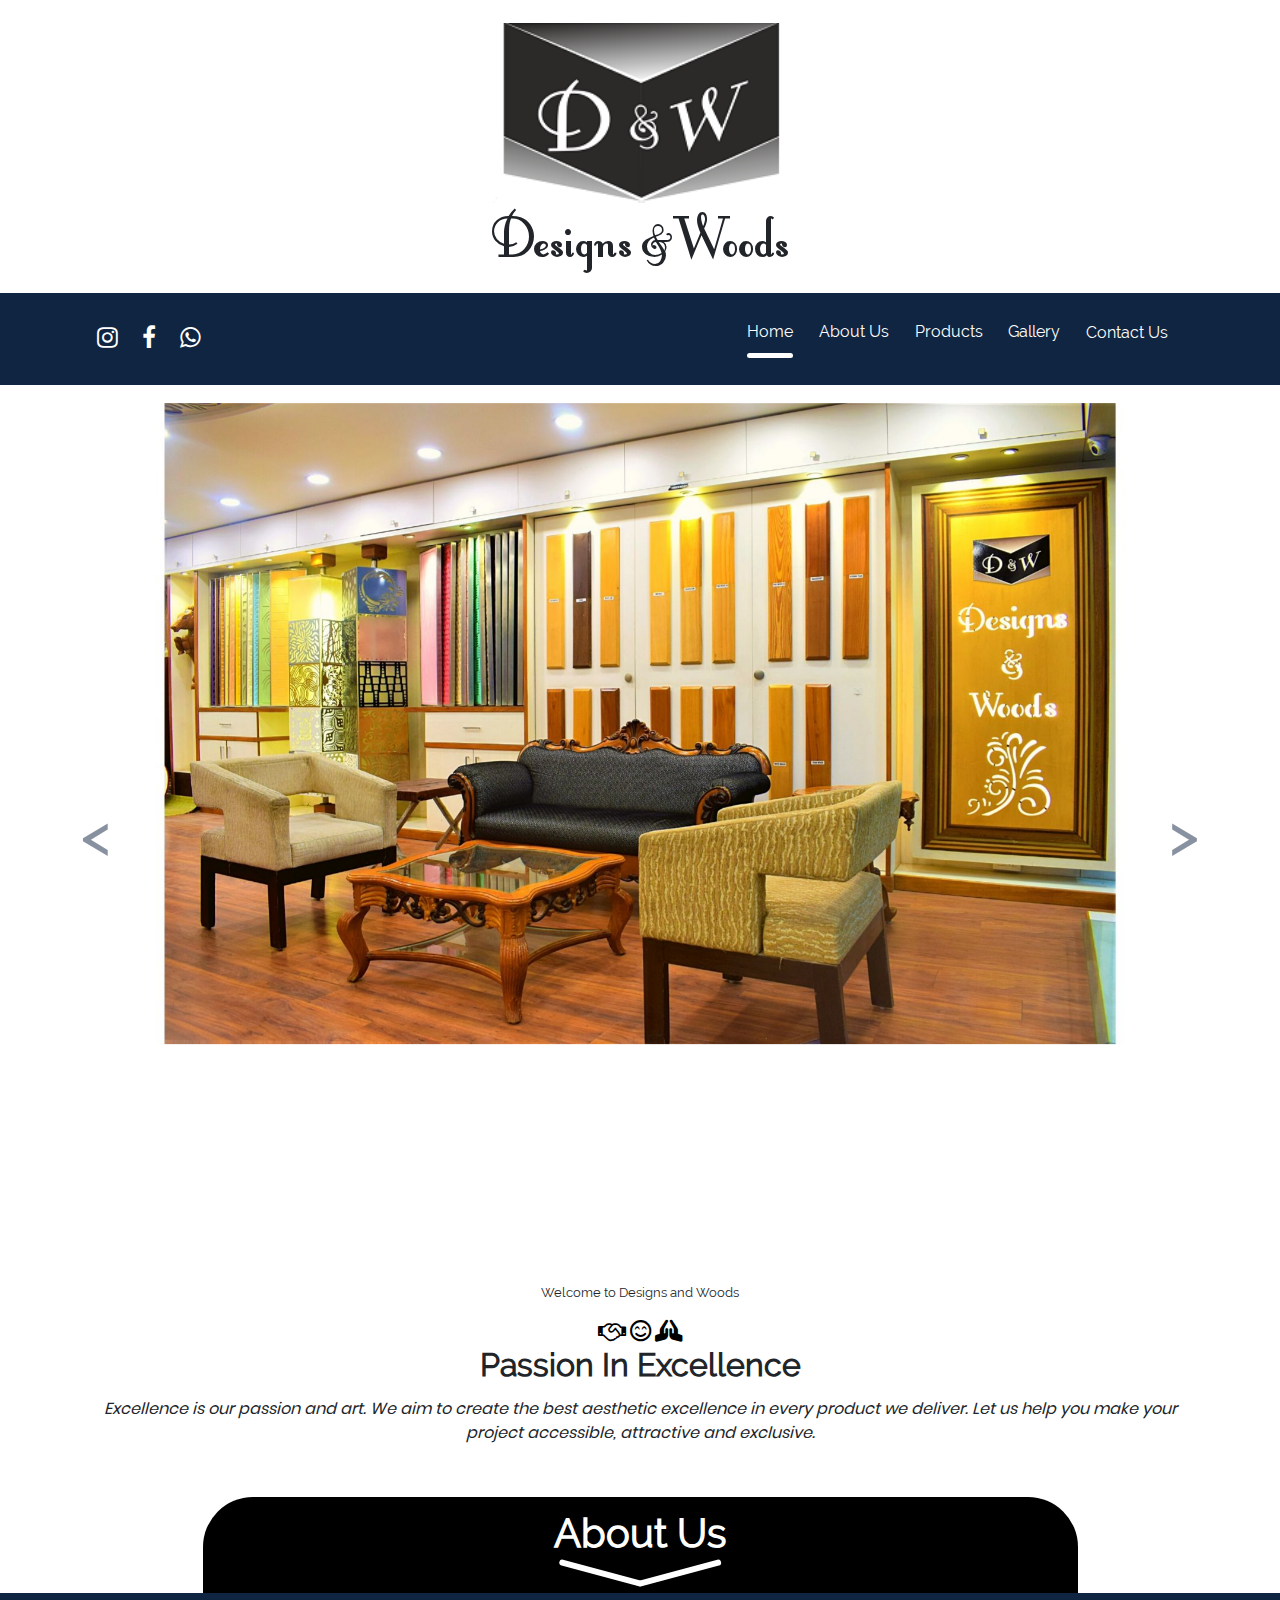
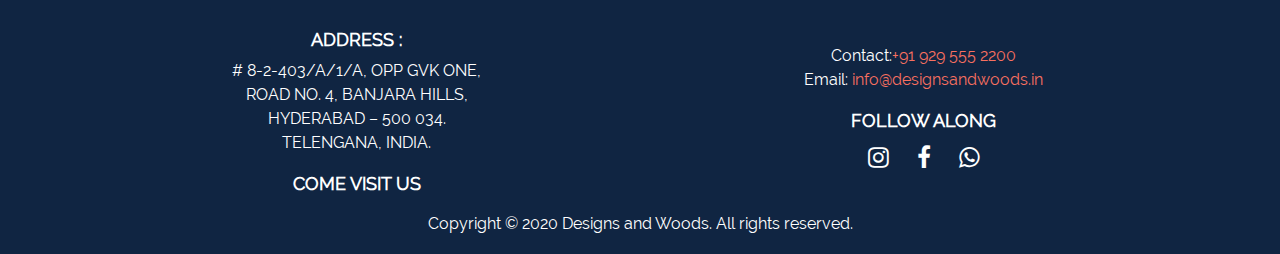
==== index.html @ aceb0d27 "done" ====
<!DOCTYPE html>
<html lang="en" style="scroll-behavior: smooth;">

<head>
    <!--     google-site-verification: googlecb2cc3a9581f5529.html -->
    <meta name="google-site-verification" content="BHA5xSZUp0f3yGE6VdgE2BOiYwLYofBC4rI1kezcbhM" />
    <meta charset="UTF-8">
    <meta name="description" content="Designs and woods, independent designs and furniture store, which produce and retail premium quality, contemporary furniture.">
    <meta name="keywords" content="furniture plywood in hyderabad telangana, furniture with plywood in hyderabad telangana, furniture plywood design in hyderabad telangana, furniture plywood prices in hyderabad telangana,
            furniture plywood types, plywood furniture cupboard in hyderabad telangana, designs and woods hyderabad telangana, designs and woods furniture store,
            plywood furniture images, designs and woods plywood">
    <meta name="viewport" content="width=device-width, initial-scale=1.0">
    <meta http-equiv="X-UA-Compatible" content="ie=edge">
    <!-- Global site tag (gtag.js) - Google Analytics -->
    <script async src="https://www.googletagmanager.com/gtag/js?id=UA-169795450-1"></script>
    <script>
        window.dataLayer = window.dataLayer || [];

        function gtag() {
            dataLayer.push(arguments);
        }
        gtag('js', new Date());

        gtag('config', 'UA-169795450-1');
    </script>

    <link rel="stylesheet" href="resources/bootstrap/all.min.css">
    <link rel="stylesheet" href="resources/bootstrap/font-awesome.min.css">
    <link rel="stylesheet" href="resources/bootstrap/bootstrap-social.min.css.map">
    <link rel="stylesheet" href="resources/bootstrap/bootstrap.min.css">
    <link rel="stylesheet" href="resources/css/main.css">
    <!-- <link rel="stylesheet" href="resources/bootstrap/all.css" integrity="sha384-lZN37f5QGtY3VHgisS14W3ExzMWZxybE1SJSEsQp9S+oqd12jhcu+A56Ebc1zFSJ" crossorigin="anonymous"> -->
    <title>Designs and Woods</title>
</head>

<body class="body">

    <section>
        <div>
            <a href="index.html">
                <img src="resources/images/DWFINALLOGO.png">
            </a>
            <h1>Designs <span style="font-size: 6vh; margin:0 -15px 0 -5px;">&</span> Woods</h1>
        </div>
    </section>

    <header class="container-fluid" id="header">
        <div class="container">
            <button class="navbar-toggler navdisplay" style="margin-right: auto;" type="button" data-toggle="collapse" data-target="#collapsibleNavbar" data-interval="false">
                <div></div>
            </button>
            <div class="social-media">
                <a target="_blank" href="https://www.instagram.com/designsandwoods/" class="btn btn-social-icon btn-instagram">
                    <span class="fa fa-instagram"></span>
                </a>
                <a target="_blank" href="https://m.facebook.com/profile.php?id=103945828010724&ref=content_filter" class="btn btn-social-icon btn-facebook">
                    <span class="fa fa-facebook"></span>
                </a>
                <a target="_blank" href="https://wa.me/919295552200" class="btn btn-social-icon btn-whatsapp">
                    <span class="fa fa-whatsapp"></span>
                </a>
            </div>

            <!-- <a class="navbar-brand" href="index.html"> <img src="resources/images/DWFINALLOGO.png"> </a> -->
            <!-- <span class="navbar-toggler-icon"></span> -->
            <nav class="navbar navbar-expand-md setwidth">
                <div class="collapse navbar-collapse" id="collapsibleNavbar">
                    <ul class="navbar-nav">
                        <li><a href="index.html" onclick="navhide()"><button
                                                    class="butt nav-a">Home</button></a></li>
                        <li><a href="index.html#about" onclick="navhide()"><button class="butt aboutus">About
                                                    Us</button></a></li>
                        <li><a href="products.html" onclick="navhide()"><button
                                                    class="butt">Products</button></a></li>
                        <li><a href="gallery.html" onclick="navhide()"><button class="butt">Gallery</button></a></li>
                        <li><a href="contact.html" onclick="navhide()"><button class="butt">Contact Us</button></a></li>
                        <!-- <li>
                            <a target="_blank" class="btn btn-social-icon btn-instagram">
                                <span class="fa fa-instagram"></span>
                            </a>
                            <a target="_blank" class="btn btn-social-icon btn-facebook">
                                <span class="fa fa-facebook"></span>
                            </a>
                            <a target="_blank" class="btn btn-social-icon btn-whatsapp">
                                <span class="fa fa-whatsapp"></span>
                            </a>
                        </li> -->
                    </ul>
                </div>
            </nav>
        </div>
    </header>

    <div id="myCarousel" class="carousel slide home" data-ride="carousel">
        <!-- Indicators -->
        <ul class="carousel-indicators">
            <li data-target="#myCarousel" data-slide-to="0" class="active"></li>
            <li data-target="#myCarousel" data-slide-to="1"></li>
            <li data-target="#myCarousel" data-slide-to="2"></li>
            <li data-target="#myCarousel" data-slide-to="3"></li>
            <li data-target="#myCarousel" data-slide-to="4"></li>
            <li data-target="#myCarousel" data-slide-to="5"></li>
            <li data-target="#myCarousel" data-slide-to="6"></li>
            <li data-target="#myCarousel" data-slide-to="7"></li>
            <li data-target="#myCarousel" data-slide-to="8"></li>
            <li data-target="#myCarousel" data-slide-to="9"></li>
            <li data-target="#myCarousel" data-slide-to="10"></li>
            <li data-target="#myCarousel" data-slide-to="11"></li>
        </ul>

        <!-- Wrapper for slides -->
        <div class="carousel-inner">
            <div class="container-fluid carousel-item carouselanimation active">
                <div class="container">
                    <!-- <div class="vertalign">
                        <div class="logoandtagline" style="color: white;">
                            <h1>
                                Designs & Woods
                            </h1>
                            <h3>
                                Making your home "The Home".
                            </h3>
                        </div>
                    </div> -->
                </div>
            </div>

            <div class="container-fluid carousel-item first carouselanimation">
                <div class="container">
                    <!-- <img src="./resources/images/slideshow/1.png"> -->
                    <div class="col-sm-3">
                        <div>
                            <h1>NATURAL WOOD TABLE TOPS</h1>
                            <p>A ROUGHCUT LOG BEAUTIFULLY CONVERTED INTO AN EIGHT-SEATER DINING TABLE WITH PERFECT AESTHETICS FOR HOME AND OFFICE SPACES.</p>
                        </div>
                    </div>
                </div>
            </div>

            <div class="container-fluid carousel-item carouselanimation">
                <div class="container">
                    <div class="col-sm-3">
                        <div>
                            <h1 style="color: black;">TRADITIONAL AND MORDEN POOJA MANDIR
                            </h1>
                            <p style="color: white;">WE DELIVER THE LATEST MANDIR DESIGNS THAT ARE BOTH AESTHETIC AND VAASTU COMPLAINT.
                            </p>
                        </div>
                    </div>
                </div>
            </div>

            <div class="container-fluid carousel-item carouselanimation">
                <div class="container">
                    <div class="col-sm-3">
                        <div>
                            <h1 style="color: black;">ANTIQUE WOODEN CHAIR</h1>
                            <p style="color: black;">
                                THE CHAIR IS CARVED WITH PERFECTION IN RUSTIC TEAK FINISH. IT RESEMBLES BOTH LUXURY AND ROYALITY.
                            </p>
                        </div>
                    </div>
                </div>
            </div>

            <div class="container-fluid carousel-item carouselanimation">
                <div class="container">
                    <div class="col-sm-3">
                        <div>
                            <h1 style="color: white;">SLATTED TEAK CEILING
                            </h1>
                            <p style="color: grey;">WE’VE SEEN OUR FAIR SHARE OF SKYLIGHTS, BUT NONE COMPARE TO THE ONE.
                            </p>
                        </div>
                    </div>
                </div>
            </div>

            <div class="container-fluid carousel-item carouselanimation">
                <div class="container">
                    <div class="col-sm-3">
                        <div>
                            <h1 style="color: grey;">SOLID DESIGNER DOOR
                            </h1>
                            <p style="color: black;">EXTRAORDINARY CARVED WOODEN DOUBLE DOOR WITH WALNUT FINISH.
                            </p>
                        </div>
                    </div>
                </div>
            </div>

            <div class="container-fluid carousel-item carouselanimation">
                <div class="container">
                    <div class="col-sm-6">
                        <div>
                            <h1 style="color: white;">WOODEN FLOORING
                            </h1>
                            <p style="color: white;">THE ELEGANT, WATER REPELLENT TEAK FLOORING ARE STRIKINGLY BEAUTIFUL.
                            </p>
                        </div>
                    </div>
                </div>
            </div>

            <div class="container-fluid carousel-item carouselanimation">
                <div class="container">
                    <div class="col-sm-3">
                        <div>
                            <h1 style="color: lightgreen;">WOOD WALL PANEL
                            </h1>
                            <p style="color: black;">WOODEN BEADING SYMMETRICALLY ARRANGED TO PROVIDE AN EXQUISITE PANEL.
                            </p>
                        </div>
                    </div>
                </div>
            </div>

            <div class="container-fluid carousel-item carouselanimation">
                <div class="container">
                    <div class="col-sm-3">
                        <div>
                            <h1 style="color: white;">CLASSIC MORDEN FURNITURE
                            </h1>
                            <p style="color: black;">A SUBTLE BLEND OF MORDERN AND CLASSIC FURNITURE CRAFTED FOR GREAT COMFORT AND ELEGANCE.
                            </p>
                        </div>
                    </div>
                </div>
            </div>
            <div class="container-fluid carousel-item carouselanimation">
                <div class="container">
                    <div class="col-sm-3">
                        <div>
                            <h1 style="color: white;">SLICED SLEEPER WALL PANEL
                            </h1>
                            <p style="color: white;">SLABS OF SLEEPER WOOD CUT PRECISELY TO PROVIDE AN ELEGANT, GRACEFUL AND VINTAGE CHARM.
                            </p>
                        </div>
                    </div>
                </div>
            </div>
            <div class="container-fluid carousel-item carouselanimation">
                <div class="container">
                    <div class="col-sm-3">
                        <div>
                            <h1 style="color: white;">CORIAN COUNTER TOP
                            </h1>
                            <p style="color: white;">
                                ACRYLIC SOLID SURFACE PROVIDE THE BEST FINISHES. IT SURVIVES THE IMPACT NICKS AND CUTS OF DAILY WEAR AND TEAR.</p>
                        </div>
                    </div>
                </div>
            </div>

        </div>

        <a class="carousel-control-prev" href="#myCarousel" data-slide="prev">
            <span class="carousel-control-prev-icon"></span>
        </a>
        <a class="carousel-control-next" href="#myCarousel" data-slide="next">
            <span class="carousel-control-next-icon"></span>
        </a>


    </div>

    <div class="welcome-quote container-fluid">
        <div class="container">
            <div>
                <h4>Welcome to Designs and Woods</h4>
                <div style="margin-top: 1.5vw;">
                    <i class="fa fa-handshake-o"></i>
                    <i class="far fa-smile-beam"></i>
                    <i class="fas fa-praying-hands"></i>
                </div>
                <h2>Passion In Excellence</h2>
                <blockquote style="font-family: 'Poppins'; font-style: italic; margin: 1vw;">Excellence is our passion and art. We aim to create the best aesthetic excellence in every product we deliver. Let us help you make your project accessible, attractive and exclusive.</blockquote>
            </div>
        </div>
    </div>

    <div class="container-fluid aboutdiv" id="about">
        <a><button class="about">
        <h1>About Us<span></span></h1>
    </button></a>
        <div class="row">
            <div class="col-sm-6">
                <div class="col-sm-12 inspiration">
                    <h3>OUR INSPIRATION</h3>
                    <p style="text-align: left; margin-bottom: 0px; font-style: italic;">Your work is going to fill a large part of your life, and the only way to be truly satisfied is to do what you believe is great work. And the only way to do great work is to love what you do. If you haven’t found it yet, keep looking.
                        Don’t settle. As with all matters of heart, you’ll know when you find it. And, like any great relationship, it just gets better and better as the years roll on. So keep looking until you find it. Don’t settle.
                        <span>-<bold>Steve Jobs<bold><span>
                </p>
            </div>
            <div class="col-sm-12 inspiration">
                <h3>OUR SPECIALITY</h3>
                <p style="margin-bottom: 0px; font-style: italic;">We are specialized in delivering fine decorative timber which have a vast application in both residential and commercial spaces. We are also moving fast towards excellence in providing premium quality customized wood furniture and wood finishes in home décor. We stand strong on three basic pillars – commitment, quality and grandeur. 
                </p>
            </div>
            <div class="col-sm-12"></div>
        </div>
        <div class="col-sm-6">
            <h3>HELLO & WELCOME TO DESIGNS AND WOODS</h1>
            <p style="padding: 15px; text-align: justify;"> We at Designs and woods provide interior need solutions, founded in the year 2015 with past experience of around 3 decades, located in Hyderabad. We believe in consumer satisfaction and loyalty thus good customer relationships have been focused since the day we are working. Our team is committed to provide excellent sales and service experiences. Our success in not only due to the quality of our work but also our approach and the way we treat our clients. We are a proud and happy company providing customized furniture and decorative timber. Delivering the best product in the most effective manner to you is not just a virtue but also obligatory for our business.</p>
            <h6>Thanks for visiting.</h6>
        </div>
    </div>

    <div class="container-fluid aboutuscards ">
        <div class="row">
            <div class="col-sm-6">
                <div class="flip-card">
                    <div class="flip-card-inner">
                        <div class="flip-card-front">
                            <div>
                            <h1>COMMITMENT</h1>
                            <h6>...WHAT WE BELIEVE IN</h6>
                            <button style="background-color: white; color: black; border-radius:0px;">Know more...</button>
                            </div>
                        </div>
                        <div class="flip-card-back" style="background-color: white; color: black;">
                            <div class="col-sm-12">
                                <p>                  
                                    We at Designs and Woods believe that customer loyalty is the trial to great success. We are committed since the day one at providing customized products with the best sale and service experiences. In the past years we comprehend that profit in business comes from repeated customers; customers that boasts about our product and service, and that bring friends with them.
                                    <br><strong style="text-align: center;">Say good bye tension and hello perfection…</strong>
                                </p>
                            </div>
                        </div>
                    </div>
                </div>
            </div>
            <div class="col-sm-6">
                <div class="flip-card">
                    <div class="flip-card-inner">
                        <div class="flip-card-front" style="background-color: white;">
                            <div style="color: black;">
                                <h1>WE DO IT</h1>
                                <h6>...For You</h6>
                            <button style="background-color: black; color: white; border-radius:0px;">Know more...</button>
                            </div>
                        </div>
                        <div class="flip-card-back" style="background-color: black; color: white;">
                            <div class="col-sm-12">
                                <p>
                                    The above three words are our values. The three words revolve in every mind associated with us. The word “WE” illustrates unity and integrity in us. WE aspire in mutual benefit to everyone who is a part of the family. “DO” undertakes the attitude of always getting things done. DO makes us trust that change and innovation are the only constant things. It ensures that tasks are done with expertise and perfection. “IT” believes in uniting all your values together to merge into one meaning that “WE DO IT” and we promise to deliver “IT” with perfection.
                                </p>
                            </div>
                        </div>
                    </div>
                </div>
            </div>
        </div>
            <div class="row"> 


                <div class="col-sm-6">
                    <div class="flip-card">
                        <div class="flip-card-inner">
                            <div class="flip-card-front" style="background-color: white;">
                            <div style="color: black;">
                                <h1>MISSION</h1>
                                <h6>...To Set Standards</h6>
                                <button style="background-color: black; color: white; border-radius:0px;">Know more...</button>
                                </div>
                            </div>
                            <div class="flip-card-back" style="background-color: black; color: white;">
                                <div class="col-sm-12">
                                    <p>
                                        At Designs and Woods, we commit to provide better standards and give higher value for money through reliability, flexibility, integrity, producibility and speed. We aim to deliver high quality products and services with the primary concentration on durability, finishing, and grade. We have great concern in improving and innovating skills and knowledge in wood works and customized furniture. 
                                    </p>
                                </div>
                            </div>
                        </div>
                    </div>
                </div>
            
                <div class="col-sm-6">
                    <div class="flip-card">
                        <div class="flip-card-inner">
                            <div class="flip-card-front">
                                <DIV>
                                <h1>VISION</h1>
                                <h6>...For a Better designed Future</h6>
                                <button style="background-color: white; color: black; border-radius:0px;">Know more...</button>
                                </div>
                            </div>
                            <div class="flip-card-back" style="background-color: white; color: black;">
                                <div class="col-sm-12">
                                    <p>We sight at providing the consumer with the perfection in making. We level
                                        up ever time by providing the product with best quality. Every significant
                                        business is built on friendship and trust. The purpose of our business is to
                                        create a customer who creates customers. We aim for innovation not only in
                                        our development but also in the way we approach all aspects of our
                                        business.
                                    </p>
                                </div>
                            </div>
                        </div>
                    </div>
                </div>
            </div>
        </div>
    </div>
</div>    



<footer class="container-fluid" style="padding: 0px; color:white;">
        <div class="container social-media-footer">
            <div class="row">
                <div class="col-sm-6 address"><h6>ADDRESS :</h6>
                # 8-2-403/A/1/A, OPP GVK ONE,<br>
                ROAD NO. 4, BANJARA HILLS,<br>
                HYDERABAD – 500 034.<br>
                TELENGANA, INDIA.<br>
                <h6>Come visit us<h6>
                </div>
                <div class="col-sm-6">
                Contact:<a href="tel:+91 9295552200">+91 929 555 2200</a><br>
                Email: <a href="mailto:info@designsandwoods.in">info@designsandwoods.in</a>
                <h6> Follow Along </h6>
                    <a target="_blank" href="https://www.instagram.com/designsandwoods/" class="btn btn-social-icon btn-instagram">
                    <span class="fa fa-instagram"></span>
                        </a>
                        <a target="_blank" href="https://m.facebook.com/profile.php?id=103945828010724&ref=content_filter" class="btn btn-social-icon btn-facebook">
                            <span class="fa fa-facebook"></span>
                        </a>
                        <a target="_blank" href="https://wa.me/919295552200" class="btn btn-social-icon btn-whatsapp">
                            <span class="fa fa-whatsapp"></span>
                        </a>
                </div>
            </div>
            Copyright &copy; 2020 Designs and Woods. All rights reserved.
        </div>
        </footer>
        <script src="resources/bootstrap/0b3f4f57f8.js"></script>
        <script src="resources/bootstrap/fontawesome.js"></script>
        <script src="resources/bootstrap/jquery.min.js"></script>
        <script src="resources/bootstrap/popper.min.js"></script>
        <script src="resources/bootstrap/bootstrap.min.js"></script>
        <script src="resources/javascripts/main.js"></script>
</body>

</html>
---- resources/css/main.css ----
@font-face {font-family: "Raleway";src: url('../fonts/Raleway-Regular.ttf'); font-display: swap;}@font-face {font-family: 'FontleroyBrown';src: url('../fonts/FontleroyBrownNF.ttf'); font-display: swap;}@font-face {font-family: "Poppins";src: url('../fonts/Poppins.ttf'); font-display: swap;}* {-webkit-touch-callout: none;/* iOS Safari */-webkit-user-select: none;/* Safari */-khtml-user-select: none;/* Konqueror HTML */-moz-user-select: none;/* Old versions of Firefox */-ms-user-select: none;/* Internet Explorer/Edge */user-select: none;outline: none;z-index: 1;}*:focus,*:hover {outline: none !important;}body {overflow-x: hidden;font-family: "Raleway";}/*top logo header*/section {height: 30vh;text-align: center;}section div {height: 25vh;margin: 2.5vh;}section div a {color: #000;text-decoration: none;}section div a:hover {color: #000;text-decoration: none;}section div a img {height: 20vh;}section div h1 {font-family: "FontleroyBrown";font-weight: 500;font-size: 8vh;margin-top: -5px;letter-spacing: 0px;}/*end logo header*//*nav css*/.navdisplay {top: 2%;display: none;z-index: 1;width: 50px;height: 50px;padding: 10px;background-color: #fff;border-radius: 60px;transition: 1s;-webkit-transition: 1s;-moz-transition: 1s;padding-top: 0px;padding-bottom: 0px;outline: none;}.navdisplay:after,.navdisplay:before,.navdisplay div {border-radius: 3px;content: '';display: block;height: 5.5px;margin: 4px 0;transition: all .2s ease-in-out;-webkit-transition: all .2s ease-in-out;-moz-transition: all .2s ease-in-out;background-color: rgba(0, 0, 0, 1);}.navhide {z-index: 1;background-color: #fff;border-radius: 60px;-webkit-transition: 1s;-moz-transition: 1s;transition: 1s;padding-top: 0px;padding-bottom: 0px;}.navhide:after,.navhide:before,.navhide div {border-radius: 3px;content: '';display: block;height: 5px;margin: 4px 0;transition: all .2s ease-in-out;-webkit-transition: all .2s ease-in-out;-moz-transition: all .2s ease-in-out;background-color: rgba(0, 0, 0, 1);}.navhide:before {transform: translateY(9px) rotate(135deg);}.navhide:after {transform: translateY(-10px) rotate(-135deg);}.navhide div {transform: scale(0);}.setwidth {width: fit-content;width: -moz-fit-content;width: -webkit-fit-content;}header div.container {display: flex;flex-wrap: wrap;}.navbar-brand img {height: 3.6vw;width: 4.4vw;}header {position: sticky;top: 0px;background-color: #102542;z-index: 5;color: #fff;}nav ul li a {margin: 1vw;}button.butt {color: #fff;margin: 2vh 0vh;}nav ul li a button {border: none;padding: 2%;background-color: transparent;font-weight: 500;margin: 2vh 2vh;margin-bottom: 0px;}nav ul li a button:hover {transform: scale(1.2);}.btn {margin: auto 0vh;}.navbar-brand {display: none;}.social-media {display: flex;margin-right: auto;}.btn-instagram {background-color: transparent;border: none;}.btn-instagram:hover,.btn-instagram:active {background-color: transparent;border: none;}.btn-facebook {background-color: transparent;border: none;}.btn-facebook:hover,.btn-facebook:active {background-color: transparent;border: none;}.btn-whatsapp {background-color: transparent;border: none;}.btn-whatsapp:hover,.btn-whatsapp:active {background-color: transparent;border: none;}nav ul li:nth-child(6) {display: none;}.nav-a:after {border-radius: 3px;content: '';display: block;height: 5px;width: 100%;background-color: white;margin-top: 1vh;transition: 1s;-moz-transition: 1s;-webkit-transition: 1s;}.navbar.navbar-expand-md.setwidth {margin-bottom: 0px;}@media screen and (max-width:766px) {.navbar-brand {line-height: 0px;height: fit-content;height: -moz-fit-content;height: -webkit-fit-content;margin: 1.5%;margin-right: auto;display: block;}.navbar-brand img {height: 45px;width: 55px;}.navdisplay {display: block;margin: auto 0px;}.setwidth {width: 100%;}section {/* display: none; */height: 25vh;}section div a img {height: 15vh;}.navbar.navbar-expand-md.setwidth {padding: 0px;width: 100vw;margin: 0px -30px;}nav ul li:nth-child(6) {display: block;margin: 3%;}nav ul li {text-align: center;}nav ul li a button:hover {transform: none;}#header {padding: 10px;}.social-media {margin-right: 0;}}/* end nav *//* body *//* carousel */.carousel-item {height: 100vh;/* background-image: url(../images/slideshow/background.png); */}.carousel-item .container {background-size: contain;background-repeat: no-repeat;height: 96vh;margin-top: 2vh;margin-bottom: 2vh;font-family: "Poppins";}.carousel-item:not(.first) .container .col-sm-3 div {margin-left: 30px;}.carousel-item:nth-child(1) .container {background-image: url(../images/slideshow/1.jpg);}.carousel-item:nth-child(2) .container {background-image: url(../images/slideshow/2.jpg);}.carousel-item:nth-child(3) .container {background-image: url(../images/slideshow/3.jpg);}.carousel-item:nth-child(4) .container {background-image: url(../images/slideshow/4.jpg);}.carousel-item:nth-child(5) .container {background-image: url(../images/slideshow/5.jpg);}.carousel-item:nth-child(6) .container {background-image: url(../images/slideshow/6.jpg);}.carousel-item:nth-child(7) .container {background-image: url(../images/slideshow/7.jpg);}.carousel-item:nth-child(8) .container {background-image: url(../images/slideshow/8.jpg);}.carousel-item:nth-child(9) .container {background-image: url(../images/slideshow/9.jpg);}.carousel-item:nth-child(10) .container {background-image: url(../images/slideshow/10.jpg);}.carousel-item:nth-child(11) .container {background-image: url(../images/slideshow/11.jpg);}.carousel-item h1 {font-size: xxx-large!important;font-weight: 900;margin: 5px 0px;color: #fff;font-family: "Poppins"!important;}.carousel-item p {font-weight: 900;font-size: x-large;color: lightgreen;}.carousel-item .col-sm-3 div,.carousel-item .col-sm-6 div {transform: translateX(1500px);-moz-transform: translateX(1500px);-webkit-transform: translateX(1500px);}.carousel-item .col-sm-3,.carousel-item .col-sm-6 {display: flex;height: 100%;padding: 0px;}.col-sm-6 div p {width: 90%;text-align: center;}.carousel-item .col-sm-3 div,.carousel-item .col-sm-6 div {height: fit-content;margin: auto;text-align: center;}.carousel-control-next span,.carousel-control-prev span {display: none;}.carousel-control-next:after {content: '>';font-size: 55px;font-weight: 900;color: #102542;}.carousel-control-prev:after {content: '<';font-size: 55px;font-weight: 900;color: #102542;}.vertalign {height: 100%;display: flex;}.logoandtagline {margin: auto 0px;}.home h1 {font-family: 'Raleway';font-size: 70px;font-weight: 900;}.home h3 {font-size: 20px;font-family: 'Poppins';}.flip-card-back .flip-card-back .col-sm-12 {width: 50%;padding: 0px;display: flex;}.flip-card-back .col-sm-12 {height: 100%;display: flex;}.flip-card-back .col-sm-12 p {height: fit-content;height: -webkit-fit-content;height: -moz-fit-content;width: 100%;margin-top: auto;margin-bottom: auto;padding: 15px;font-size: large;}.carouselanimation.active .container .col-sm-3 div,.carouselanimation.active .container .col-sm-6 div {visibility: visible;transform: translateX(0px);-webkit-transform: translateX(0px);-moz-transform: translateX(0px);transition: 1s;-webkit-transition: 1s;-moz-transition: 1s;}.collapse.show,.collapse.in {display: block;}/* @media screen and (max-width:1024px) {#myCarousel,.carousel-item,.carousel-inner {height: 70vh;width: 100%;}.carousel-item {height: 100%;width: 100%;}.carousel-item .container {height: 70vh;width: 100%;}.carousel-item div h1 {font-size: x-large !important;}.carousel-item div p {font-size: medium;}} */@media screen and (max-width:870px) {#myCarousel,.carousel-item,.carousel-inner {height: 100vh;width: 100%;}.carousel-item {height: 100%;width: 100%;}.carousel-item .container {height: 100vh;width: 100%;}.carousel-item div h1 {font-size: large !important;}.carousel-item div p {font-size: small;}}@media screen and (max-width:800px) {.carousel-item:not(.first) .container .col-sm-3 div {margin-left: 0px;}#myCarousel,.carousel-item,.carousel-inner {height: 70vh;}.carousel-item {height: 100%;}.carousel-item .container {height: 70vh;}}@media screen and (max-width:766px) {.carousel-item .col-sm-3 div,.carousel-item .col-sm-6 div {transform: translateX(1000px);-moz-transform: translateX(1000px);-webkit-transform: translateX(1000px);}.logoandtagline {margin: 5vh 0px;text-align: center;width: 100%;height: fit-content;height: -moz-fit-content;height: -webkit-fit-content;}.home h1 {font-size: 35px;}.home h3 {font-size: 15px;}#myCarousel {height: 70vh;}.carousel-item,.carousel-inner {height: 70vh;}.carousel-item {height: 70vh;/* background-image: url(../images/slideshow/backgroundmobile.png); */}.carousel-item .col-sm-3,.carousel-item .col-sm-6 {height: 29%;}.carousel-item div h1 {font-size: x-large!important;text-align: center;}.carousel-item div p {font-size: small;text-align: center;}.carousel-item .container {background-size: contain;background-repeat: no-repeat;height: 100%;margin-top: 2vh;margin-bottom: 0%;}.carousel-item:nth-child(1) .container {background-image: url(../images/slideshow/mobile/1.jpg);}.carousel-item:nth-child(2) .container {background-image: url(../images/slideshow/mobile/2.jpg);}.carousel-item:nth-child(3) .container {background-image: url(../images/slideshow/mobile/3.jpg);}.carousel-item:nth-child(4) .container {background-image: url(../images/slideshow/mobile/4.jpg);}.carousel-item:nth-child(5) .container {background-image: url(../images/slideshow/mobile/5.jpg);}.carousel-item:nth-child(6) .container {background-image: url(../images/slideshow/mobile/6.jpg);}.carousel-item:nth-child(7) .container {background-image: url(../images/slideshow/mobile/7.jpg);}.carousel-item:nth-child(8) .container {background-image: url(../images/slideshow/mobile/8.jpg);}.carousel-item:nth-child(9) .container {background-image: url(../images/slideshow/mobile/9.jpg);}.carousel-item:nth-child(10) .container {background-image: url(../images/slideshow/mobile/10.jpg);}.carousel-item:nth-child(11) .container {background-image: url(../images/slideshow/mobile/11.jpg);}.carousel-control-next:after,.carousel-control-prev:after {font-size: 30px;}#products .container,#products .container .col-sm-6 {padding: 0px;}}/* welcome quote */.welcome-quote {text-align: center;/* margin: 2vw; */height: fit-content;height: -webkit-fit-content;height: -moz-fit-content;/* padding: 5vh 0vh; */}.welcome-quote .container {padding-bottom: 2vw;height: 100%;display: flex;}.welcome-quote .container div {margin: auto 0vw;}.welcome-quote h4 {font-weight: 500;font-size: small;}.welcome-quote h2 {font-weight: 900;}.welcome-quote .container blockquote {font-family: "Poppins";}.hrline {width: 80%;text-align: center;border-bottom: 1px solid rgba(128, 128, 128);line-height: 0.1em;margin: 10px 10% 20px;}.hrline span {padding: 0 10px;font-size: small;}i:before {font-size: 22px;color: #000;}.aboutuscards .flip-card-back .col-sm-12 {display: none;}.aboutuscards-visible .flip-card-back .col-sm-12 {display: flex;}@media screen and (max-width:766px) {.welcome-quote {margin: 2vw 0vw;}}/* about and touch scroll effect*/#about {/* background-color: #f87060; */text-align: center;transition: 1s;}#about .row .col-sm-6 {padding: 0px;}#about button {margin: 1vw auto;margin-bottom: 0px;padding: 1vw;width: 70%;/* background-color: #f87060; */background-color: black;border: none;border-top-left-radius: 50px;border-top-right-radius: 50px;}#about button h1 {font-weight: 900;width: fit-content;width: -moz-fit-content;width: width-fit-content;margin: auto;color: #fff;}#about button h1 span:before,#about button h1 span:after {border-radius: 3px;content: '';display: block;height: 5.5px;margin: 4px 0;background-color: #fff;/* background-color: rgba(0, 0, 0, 1); */width: 50%;-moz-width: 40%;transition: 1s;-moz-transition: 1s;-webkit-transition: 1s;}#about button h1 span:before {transform: translateY(9px) translateX(4px) rotate(15deg);-webkit-transform: translateY(9px) translateX(4px) rotate(15deg);-moz-transform: translateY(9px) translateX(4px) rotate(15deg);}#about button h1 span:after {transform: translateY(-0.5px) translateX(96%) rotate(165deg);-webkit-transform: translateY(-0.5px) translateX(96%) rotate(165deg);-moz-transform: translateY(-0.5px) translateX(96%) rotate(165deg);}#about button.about-width h1 span {background-color: white;height: 50px;width: 50px;border-radius: 200px;}#about button.about-width h1 span:before,#about button.about-width h1 span:after {border-radius: 3px;content: '';display: block;height: 5.5px;margin: 4px 0;background-color: #fff;width: 20%;margin-left: 40%;margin-right: 40%;transition: 1s;-webkit-transition: 1s;-moz-transition: 1s;}#about button.about-width h1 span:before {transform: translateY(9px) translateX(0px) rotate(45deg);}#about button.about-width h1 span:after {transform: translateY(0px) translateX(0%) rotate(135deg);}#about .about-width {width: 102%;margin-left: -15px;margin-right: -15px;border-top-left-radius: 0px;border-top-right-radius: 0px;}.about {transition: 1s;-moz-transition: 1s;-webkit-transition: 1s;}.aboutuscards-visible {height: 100vh;margin-bottom: 8vh;}.aboutdiv .row {height: 0px;top: 0px;position: absolute;z-index: 0;transition: 1s;-moz-transition: 1s;-webkit-transition: 1s;margin-left: 0px;margin-right: 0px;}.aboutdiv .row .col-sm-6,.aboutdiv .row .col-sm-6 h3,.aboutdiv .row .col-sm-6 p,.aboutdiv .row .col-sm-6 h6 {visibility: hidden;height: 0px;}.aboutdiv-visible .row {height: fit-content;height: -webkit-fit-content;height: -moz-fit-content;position: relative;z-index: 1;transition: 1s;-webkit-transition: 1s;-moz-transition: 1s;}.aboutdiv-visible .row .col-sm-6,.aboutdiv-visible .row .col-sm-6 h3,.aboutdiv-visible .row .col-sm-6 p,.aboutdiv-visible .row .col-sm-6 h6 {visibility: visible;height: fit-content;height: -moz-fit-content;height: -webkit-fit-content;}.aboutuscards .row {height: 46%;margin: 2%;}.aboutuscards .col-sm-6 {height: 100% !important;}.flip-card {height: 100%;}.body {max-height: 186vh;}.bodyheight {max-height: fit-content;max-height: -webkit-fit-content;max-height: -moz-fit-content;}.col-sm-6 h6 {font-weight: 700;font-family: "Raleway";font-size: large;margin-top: 1vw;}.col-sm-6 h3 {font-weight: 800;margin: 2vw 0vw;margin-bottom: 1vw;}.col-sm-6 .inspiration p {font-family: "Poppins";text-align: justify;width: 100%;}p span {float: right;font-weight: 900;}.inspiration p {font-family: "Poppins";}.col-sm-6 {margin-top: auto;margin-bottom: auto;}/* flip cards */.flip-card {background-color: transparent;/* margin-top: 5vh; */perspective: 1000px;margin: 2vh;}.flip-card:hover .flip-card-inner {transform: rotateY(180deg);-webkit-transform: rotateY(180deg);-moz-transform: rotateY(180deg);}.flip-card-front,.flip-card-back {position: absolute;width: 100%;height: 100%;left: 0px;top: 0px;backface-visibility: hidden;-webkit-backface-visibility: hidden;-moz-backface-visibility: hidden;display: flex;text-align: center;border: 2px solid black;}.flip-card-inner {position: relative;text-align: center;transition: transform 1s;-webkit-transition: -webkit-transform 1s;-moz-transition: -moz-transform 1s;transform-style: preserve-3d;-webkit-transform-style: preserve-3d;-moz-transform-style: preserve-3d;height: 100%;}.flip-card-back {background-color: #f87060;color: rgb(255, 255, 255);transform: rotateY(180deg);-webkit-transform: rotateY(180deg);-moz-transform: rotateY(180deg);position: absolute;height: 100%;}.flip-card .flip-card-front div {margin: auto;color: white;text-transform: uppercase;text-align: center;}.flip-card-front button {display: none;}.flip-card div p {text-align: justify;}.row:nth-child(odd) .col-sm-6:nth-child(1) .flip-card-front button {background-color: white;color: black;}.row:nth-child(odd) .col-sm-6:nth-child(2) .flip-card-front button {background-color: black;color: white;}.row:nth-child(even) .col-sm-6:nth-child(1) .flip-card-front button {background-color: black;color: white;}.row:nth-child(even) .col-sm-6:nth-child(2) .flip-card-front button {background-color: white;color: black;}.row:nth-child(1) .col-sm-6:nth-child(1) .flip-card-front button,.row:nth-child(2).col-sm-6:nth-child(2) .flip-card-front button {background-color: white;color: black;}.row:nth-child(1) .col-sm-6:nth-child(2) .flip-card-front button,.row:nth-child(2).col-sm-6:nth-child(1) .flip-card-front button {background-color: black;color: white;}div h1 {font-weight: 900;}.flip-card-front {background-color: black;}@media screen and (max-width:766px) {.col-sm-6 h3 {margin-top: 3vh;font-size: 25px;}.col-sm-6 p {margin-bottom: 0vh;}#about button {width: 90%;}.aboutuscards-visible {height: 300vh;}.aboutuscards-visible .row {height: 50%;margin: 0px;}#about .about-width {width: 108%;}.flip-card {height: 100%;margin: 0vh;}.flip-card-front,.flip-card-back {height: 96%;margin: 2% 0;}.flip-card-back .col-sm-6 {margin: 0 !important;width: 100%;}.aboutuscards .col-sm-6 {height: 50% !important;padding: 0px;}.aboutuscards {padding: 0px;}.flip-card-back .flip-card-back .col-sm-12:nth-child(2) p {margin: auto 0vw;padding: 3vh;}.flip-card-back .flip-card-back .col-sm-12:nth-child(2) {bottom: 0px;position: absolute;}.flip-card-back .flip-card-back .col-sm-12 {width: 100%;height: 50%;margin-right: -50%;}.flip-card-front button {display: block;padding: 3px;margin: 2vh auto;border: none;background-color: black;color: white;padding: 3px;}.about {height: 14vh;}#about button h1 span:before {transform: translateY(9px) translateX(3px) rotate(15deg);}#about button h1 span:after {transform: translateY(-1px) translateX(95%) rotate(165deg);}.aboutuscards .row {margin-left: 0px;margin-right: 0px;}}/* footer */footer {background-color: #102542;text-align: center;}.social-media-footer {padding: 2vh;}.social-media-footer .btn {background-color: transparent;margin: auto;width: fit-content;width: -webkit-fit-content;width: -moz-fit-content;}.social-media-footer a {text-decoration: none;color: #f87060;margin-bottom: 2vh;}.social-media-footer h6 {text-transform: uppercase;font-weight: 900;margin-top: 2vh;}.fa-instagram:before,.fa-whatsapp:before,.fa-facebook:before {color: white;font-size: x-large;margin-top: auto;margin-bottom: auto;}/* end body *//* * {background: #000 !important;color: #0f0 !important;outline: solid #f00 1px !important;} */
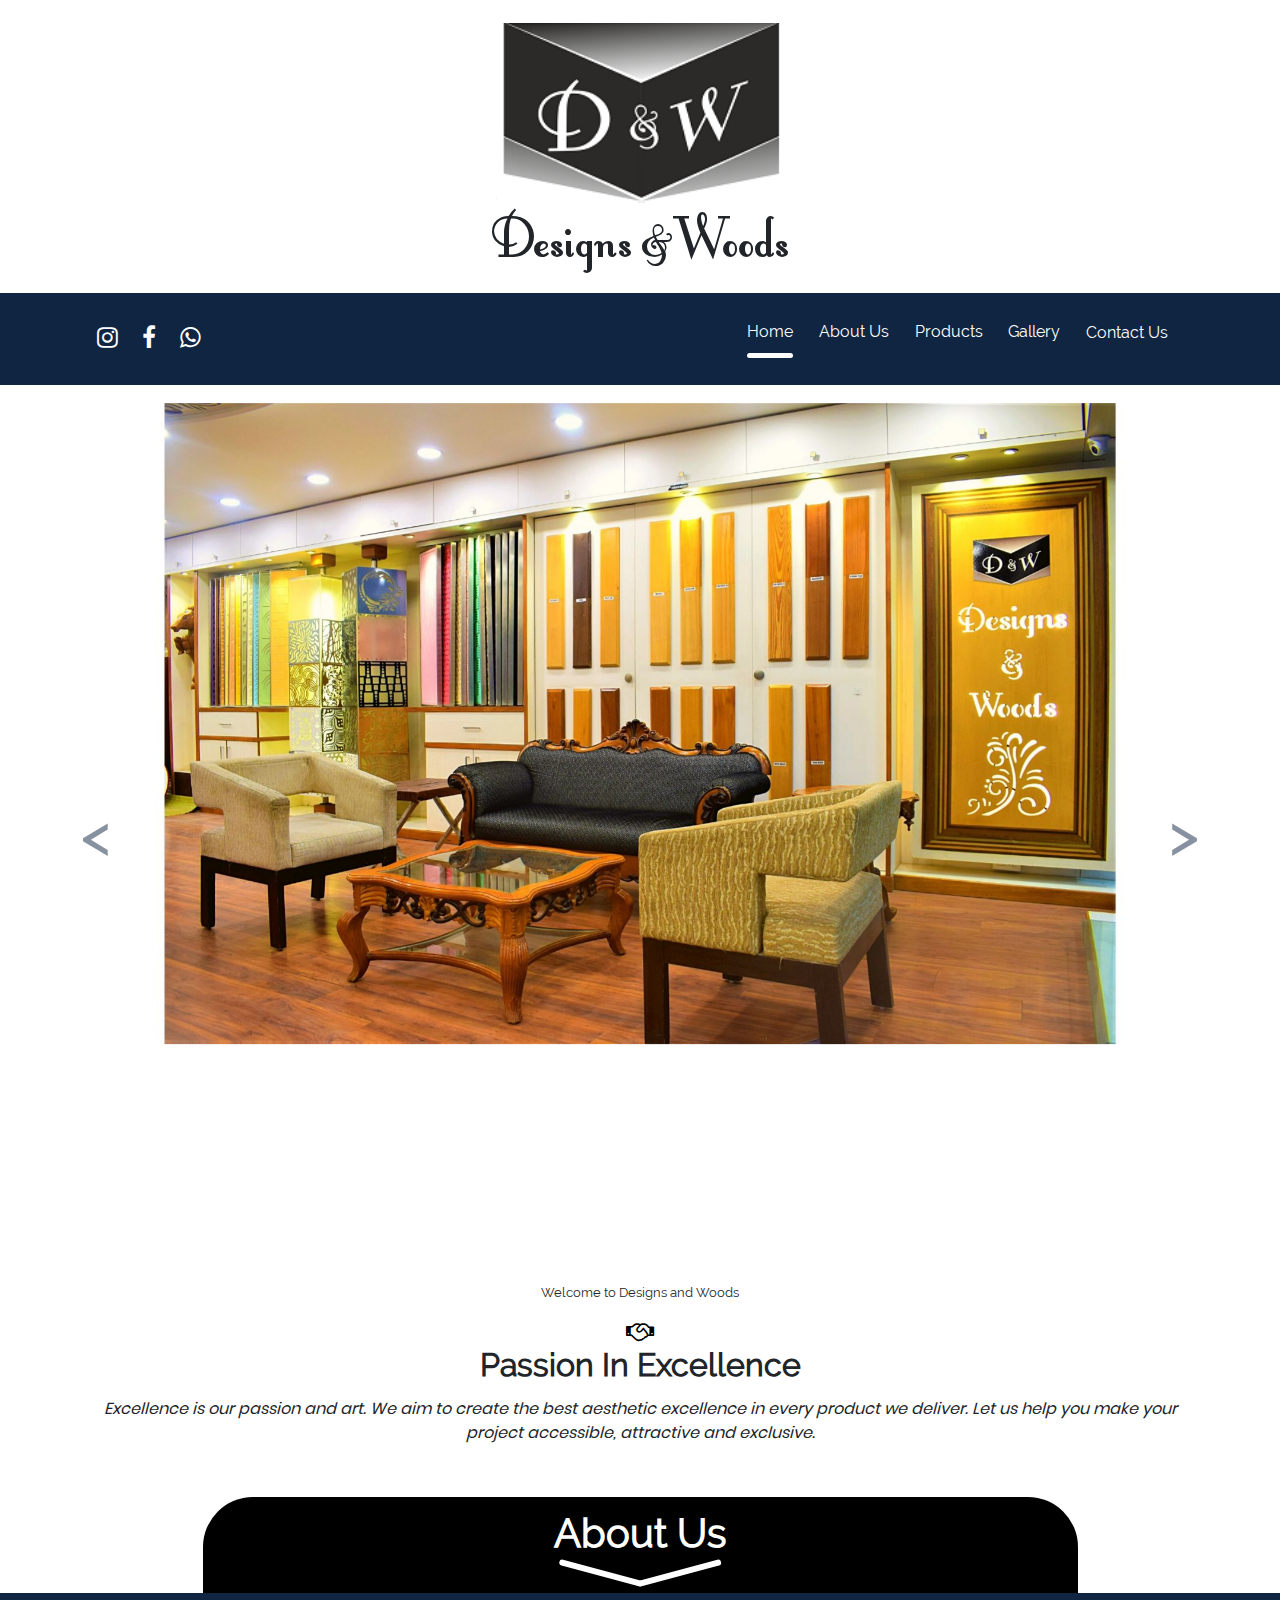
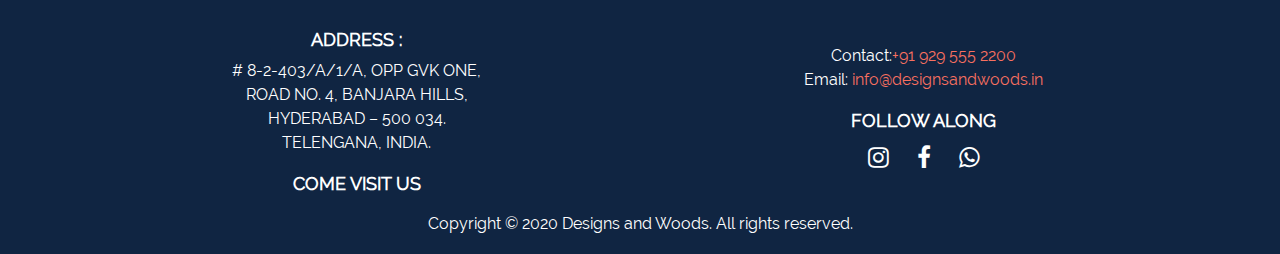
==== commit ccb68d33: "nm" ====
--- a/index.html
+++ b/index.html
@@ -23,10 +23,7 @@
 
         gtag('config', 'UA-169795450-1');
     </script>
-
-    <link rel="stylesheet" href="resources/bootstrap/all.min.css">
     <link rel="stylesheet" href="resources/bootstrap/font-awesome.min.css">
-    <link rel="stylesheet" href="resources/bootstrap/bootstrap-social.min.css.map">
     <link rel="stylesheet" href="resources/bootstrap/bootstrap.min.css">
     <link rel="stylesheet" href="resources/css/main.css">
     <!-- <link rel="stylesheet" href="resources/bootstrap/all.css" integrity="sha384-lZN37f5QGtY3VHgisS14W3ExzMWZxybE1SJSEsQp9S+oqd12jhcu+A56Ebc1zFSJ" crossorigin="anonymous"> -->
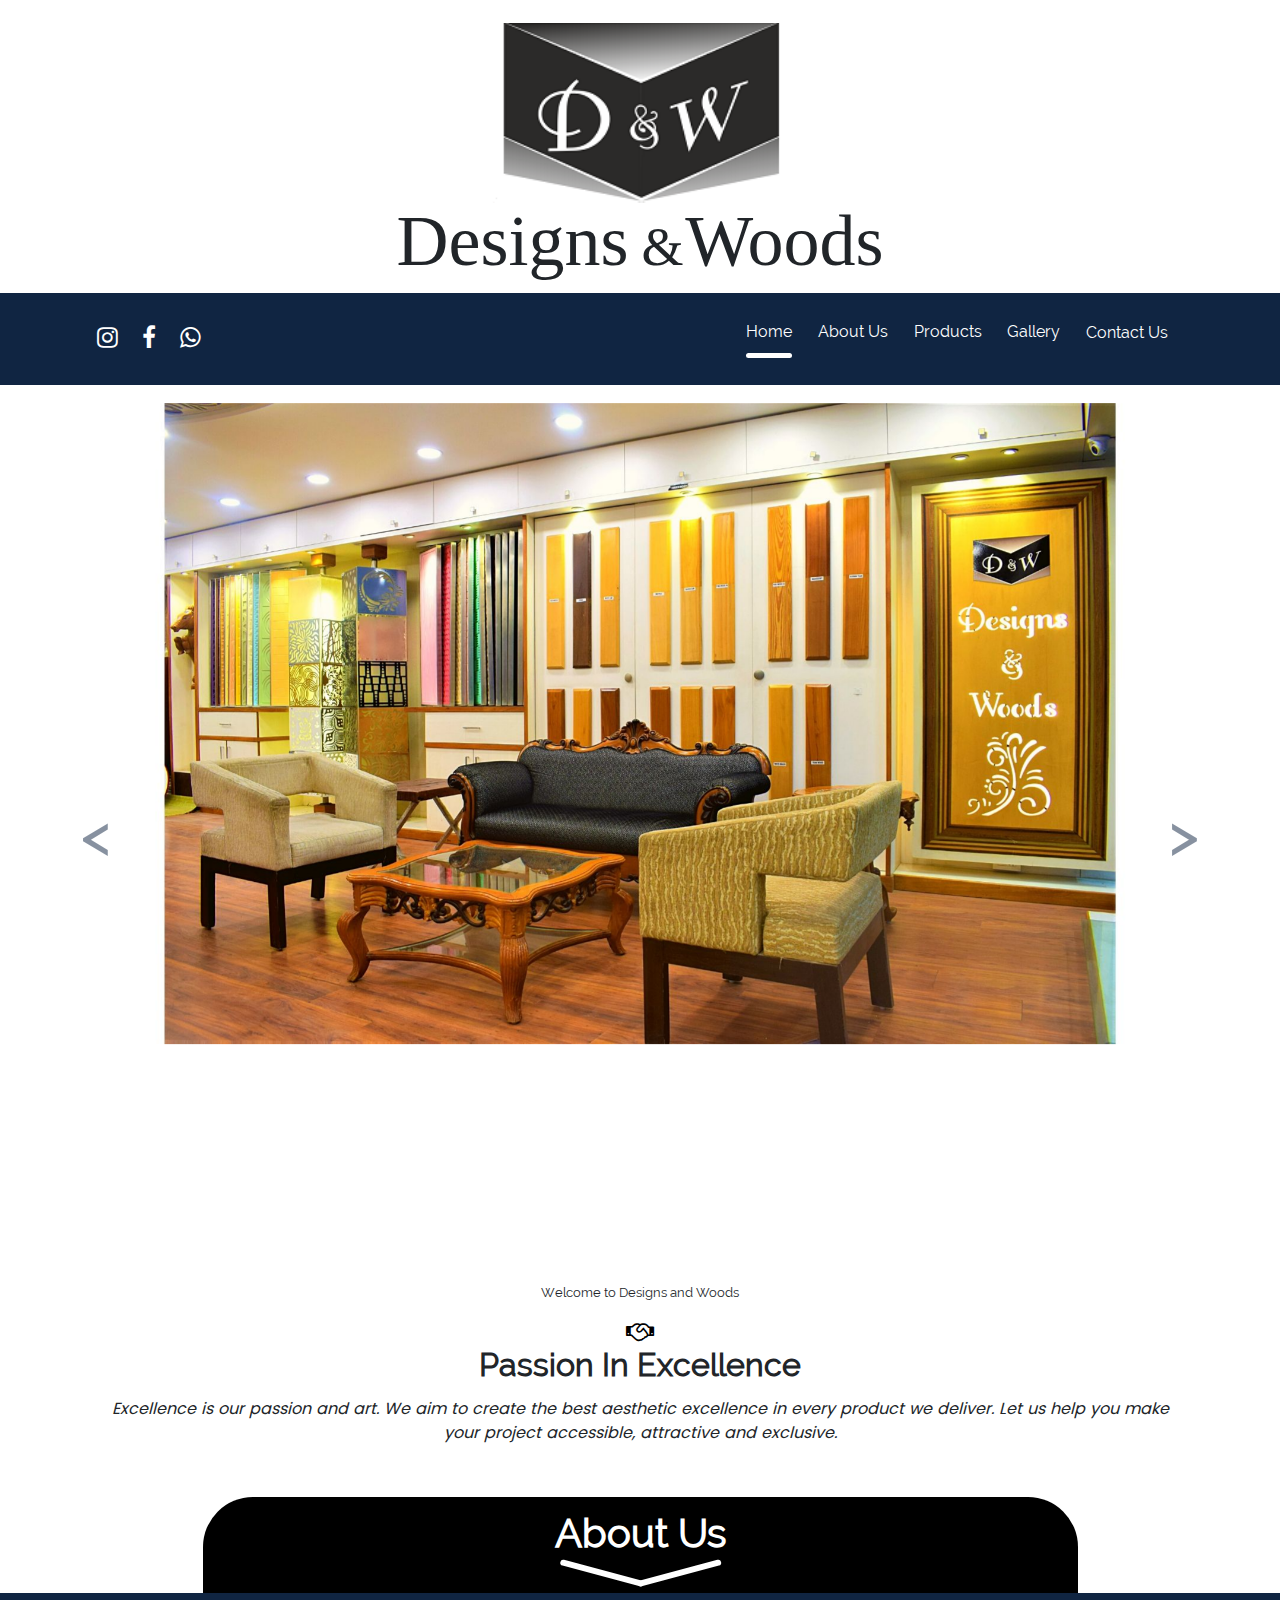
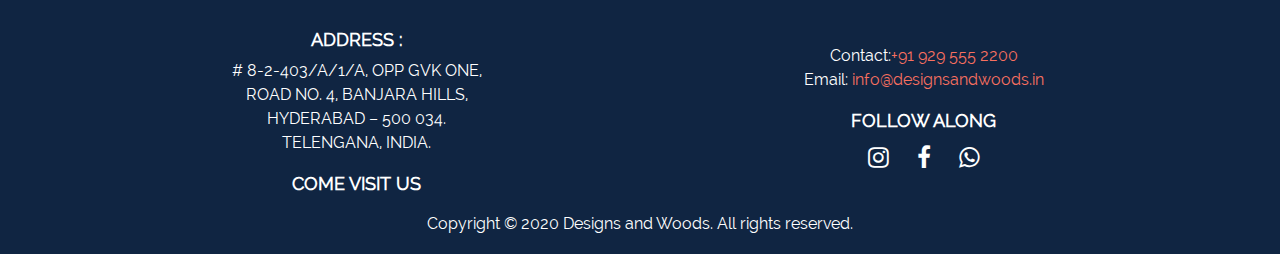
==== commit 230e08f5: "smaller font files" ====
--- a/index.html
+++ b/index.html
@@ -430,12 +430,10 @@
             Copyright &copy; 2020 Designs and Woods. All rights reserved.
         </div>
         </footer>
-        <script src="resources/bootstrap/0b3f4f57f8.js"></script>
-        <script src="resources/bootstrap/fontawesome.js"></script>
         <script src="resources/bootstrap/jquery.min.js"></script>
+        <script src="resources/javascripts/main.js"></script>
         <script src="resources/bootstrap/popper.min.js"></script>
         <script src="resources/bootstrap/bootstrap.min.js"></script>
-        <script src="resources/javascripts/main.js"></script>
 </body>
 
 </html>--- a/resources/css/main.css
+++ b/resources/css/main.css
@@ -1 +1 @@
-@font-face {font-family: "Raleway";src: url('../fonts/Raleway-Regular.ttf'); font-display: swap;}@font-face {font-family: 'FontleroyBrown';src: url('../fonts/FontleroyBrownNF.ttf'); font-display: swap;}@font-face {font-family: "Poppins";src: url('../fonts/Poppins.ttf'); font-display: swap;}* {-webkit-touch-callout: none;/* iOS Safari */-webkit-user-select: none;/* Safari */-khtml-user-select: none;/* Konqueror HTML */-moz-user-select: none;/* Old versions of Firefox */-ms-user-select: none;/* Internet Explorer/Edge */user-select: none;outline: none;z-index: 1;}*:focus,*:hover {outline: none !important;}body {overflow-x: hidden;font-family: "Raleway";}/*top logo header*/section {height: 30vh;text-align: center;}section div {height: 25vh;margin: 2.5vh;}section div a {color: #000;text-decoration: none;}section div a:hover {color: #000;text-decoration: none;}section div a img {height: 20vh;}section div h1 {font-family: "FontleroyBrown";font-weight: 500;font-size: 8vh;margin-top: -5px;letter-spacing: 0px;}/*end logo header*//*nav css*/.navdisplay {top: 2%;display: none;z-index: 1;width: 50px;height: 50px;padding: 10px;background-color: #fff;border-radius: 60px;transition: 1s;-webkit-transition: 1s;-moz-transition: 1s;padding-top: 0px;padding-bottom: 0px;outline: none;}.navdisplay:after,.navdisplay:before,.navdisplay div {border-radius: 3px;content: '';display: block;height: 5.5px;margin: 4px 0;transition: all .2s ease-in-out;-webkit-transition: all .2s ease-in-out;-moz-transition: all .2s ease-in-out;background-color: rgba(0, 0, 0, 1);}.navhide {z-index: 1;background-color: #fff;border-radius: 60px;-webkit-transition: 1s;-moz-transition: 1s;transition: 1s;padding-top: 0px;padding-bottom: 0px;}.navhide:after,.navhide:before,.navhide div {border-radius: 3px;content: '';display: block;height: 5px;margin: 4px 0;transition: all .2s ease-in-out;-webkit-transition: all .2s ease-in-out;-moz-transition: all .2s ease-in-out;background-color: rgba(0, 0, 0, 1);}.navhide:before {transform: translateY(9px) rotate(135deg);}.navhide:after {transform: translateY(-10px) rotate(-135deg);}.navhide div {transform: scale(0);}.setwidth {width: fit-content;width: -moz-fit-content;width: -webkit-fit-content;}header div.container {display: flex;flex-wrap: wrap;}.navbar-brand img {height: 3.6vw;width: 4.4vw;}header {position: sticky;top: 0px;background-color: #102542;z-index: 5;color: #fff;}nav ul li a {margin: 1vw;}button.butt {color: #fff;margin: 2vh 0vh;}nav ul li a button {border: none;padding: 2%;background-color: transparent;font-weight: 500;margin: 2vh 2vh;margin-bottom: 0px;}nav ul li a button:hover {transform: scale(1.2);}.btn {margin: auto 0vh;}.navbar-brand {display: none;}.social-media {display: flex;margin-right: auto;}.btn-instagram {background-color: transparent;border: none;}.btn-instagram:hover,.btn-instagram:active {background-color: transparent;border: none;}.btn-facebook {background-color: transparent;border: none;}.btn-facebook:hover,.btn-facebook:active {background-color: transparent;border: none;}.btn-whatsapp {background-color: transparent;border: none;}.btn-whatsapp:hover,.btn-whatsapp:active {background-color: transparent;border: none;}nav ul li:nth-child(6) {display: none;}.nav-a:after {border-radius: 3px;content: '';display: block;height: 5px;width: 100%;background-color: white;margin-top: 1vh;transition: 1s;-moz-transition: 1s;-webkit-transition: 1s;}.navbar.navbar-expand-md.setwidth {margin-bottom: 0px;}@media screen and (max-width:766px) {.navbar-brand {line-height: 0px;height: fit-content;height: -moz-fit-content;height: -webkit-fit-content;margin: 1.5%;margin-right: auto;display: block;}.navbar-brand img {height: 45px;width: 55px;}.navdisplay {display: block;margin: auto 0px;}.setwidth {width: 100%;}section {/* display: none; */height: 25vh;}section div a img {height: 15vh;}.navbar.navbar-expand-md.setwidth {padding: 0px;width: 100vw;margin: 0px -30px;}nav ul li:nth-child(6) {display: block;margin: 3%;}nav ul li {text-align: center;}nav ul li a button:hover {transform: none;}#header {padding: 10px;}.social-media {margin-right: 0;}}/* end nav *//* body *//* carousel */.carousel-item {height: 100vh;/* background-image: url(../images/slideshow/background.png); */}.carousel-item .container {background-size: contain;background-repeat: no-repeat;height: 96vh;margin-top: 2vh;margin-bottom: 2vh;font-family: "Poppins";}.carousel-item:not(.first) .container .col-sm-3 div {margin-left: 30px;}.carousel-item:nth-child(1) .container {background-image: url(../images/slideshow/1.jpg);}.carousel-item:nth-child(2) .container {background-image: url(../images/slideshow/2.jpg);}.carousel-item:nth-child(3) .container {background-image: url(../images/slideshow/3.jpg);}.carousel-item:nth-child(4) .container {background-image: url(../images/slideshow/4.jpg);}.carousel-item:nth-child(5) .container {background-image: url(../images/slideshow/5.jpg);}.carousel-item:nth-child(6) .container {background-image: url(../images/slideshow/6.jpg);}.carousel-item:nth-child(7) .container {background-image: url(../images/slideshow/7.jpg);}.carousel-item:nth-child(8) .container {background-image: url(../images/slideshow/8.jpg);}.carousel-item:nth-child(9) .container {background-image: url(../images/slideshow/9.jpg);}.carousel-item:nth-child(10) .container {background-image: url(../images/slideshow/10.jpg);}.carousel-item:nth-child(11) .container {background-image: url(../images/slideshow/11.jpg);}.carousel-item h1 {font-size: xxx-large!important;font-weight: 900;margin: 5px 0px;color: #fff;font-family: "Poppins"!important;}.carousel-item p {font-weight: 900;font-size: x-large;color: lightgreen;}.carousel-item .col-sm-3 div,.carousel-item .col-sm-6 div {transform: translateX(1500px);-moz-transform: translateX(1500px);-webkit-transform: translateX(1500px);}.carousel-item .col-sm-3,.carousel-item .col-sm-6 {display: flex;height: 100%;padding: 0px;}.col-sm-6 div p {width: 90%;text-align: center;}.carousel-item .col-sm-3 div,.carousel-item .col-sm-6 div {height: fit-content;margin: auto;text-align: center;}.carousel-control-next span,.carousel-control-prev span {display: none;}.carousel-control-next:after {content: '>';font-size: 55px;font-weight: 900;color: #102542;}.carousel-control-prev:after {content: '<';font-size: 55px;font-weight: 900;color: #102542;}.vertalign {height: 100%;display: flex;}.logoandtagline {margin: auto 0px;}.home h1 {font-family: 'Raleway';font-size: 70px;font-weight: 900;}.home h3 {font-size: 20px;font-family: 'Poppins';}.flip-card-back .flip-card-back .col-sm-12 {width: 50%;padding: 0px;display: flex;}.flip-card-back .col-sm-12 {height: 100%;display: flex;}.flip-card-back .col-sm-12 p {height: fit-content;height: -webkit-fit-content;height: -moz-fit-content;width: 100%;margin-top: auto;margin-bottom: auto;padding: 15px;font-size: large;}.carouselanimation.active .container .col-sm-3 div,.carouselanimation.active .container .col-sm-6 div {visibility: visible;transform: translateX(0px);-webkit-transform: translateX(0px);-moz-transform: translateX(0px);transition: 1s;-webkit-transition: 1s;-moz-transition: 1s;}.collapse.show,.collapse.in {display: block;}/* @media screen and (max-width:1024px) {#myCarousel,.carousel-item,.carousel-inner {height: 70vh;width: 100%;}.carousel-item {height: 100%;width: 100%;}.carousel-item .container {height: 70vh;width: 100%;}.carousel-item div h1 {font-size: x-large !important;}.carousel-item div p {font-size: medium;}} */@media screen and (max-width:870px) {#myCarousel,.carousel-item,.carousel-inner {height: 100vh;width: 100%;}.carousel-item {height: 100%;width: 100%;}.carousel-item .container {height: 100vh;width: 100%;}.carousel-item div h1 {font-size: large !important;}.carousel-item div p {font-size: small;}}@media screen and (max-width:800px) {.carousel-item:not(.first) .container .col-sm-3 div {margin-left: 0px;}#myCarousel,.carousel-item,.carousel-inner {height: 70vh;}.carousel-item {height: 100%;}.carousel-item .container {height: 70vh;}}@media screen and (max-width:766px) {.carousel-item .col-sm-3 div,.carousel-item .col-sm-6 div {transform: translateX(1000px);-moz-transform: translateX(1000px);-webkit-transform: translateX(1000px);}.logoandtagline {margin: 5vh 0px;text-align: center;width: 100%;height: fit-content;height: -moz-fit-content;height: -webkit-fit-content;}.home h1 {font-size: 35px;}.home h3 {font-size: 15px;}#myCarousel {height: 70vh;}.carousel-item,.carousel-inner {height: 70vh;}.carousel-item {height: 70vh;/* background-image: url(../images/slideshow/backgroundmobile.png); */}.carousel-item .col-sm-3,.carousel-item .col-sm-6 {height: 29%;}.carousel-item div h1 {font-size: x-large!important;text-align: center;}.carousel-item div p {font-size: small;text-align: center;}.carousel-item .container {background-size: contain;background-repeat: no-repeat;height: 100%;margin-top: 2vh;margin-bottom: 0%;}.carousel-item:nth-child(1) .container {background-image: url(../images/slideshow/mobile/1.jpg);}.carousel-item:nth-child(2) .container {background-image: url(../images/slideshow/mobile/2.jpg);}.carousel-item:nth-child(3) .container {background-image: url(../images/slideshow/mobile/3.jpg);}.carousel-item:nth-child(4) .container {background-image: url(../images/slideshow/mobile/4.jpg);}.carousel-item:nth-child(5) .container {background-image: url(../images/slideshow/mobile/5.jpg);}.carousel-item:nth-child(6) .container {background-image: url(../images/slideshow/mobile/6.jpg);}.carousel-item:nth-child(7) .container {background-image: url(../images/slideshow/mobile/7.jpg);}.carousel-item:nth-child(8) .container {background-image: url(../images/slideshow/mobile/8.jpg);}.carousel-item:nth-child(9) .container {background-image: url(../images/slideshow/mobile/9.jpg);}.carousel-item:nth-child(10) .container {background-image: url(../images/slideshow/mobile/10.jpg);}.carousel-item:nth-child(11) .container {background-image: url(../images/slideshow/mobile/11.jpg);}.carousel-control-next:after,.carousel-control-prev:after {font-size: 30px;}#products .container,#products .container .col-sm-6 {padding: 0px;}}/* welcome quote */.welcome-quote {text-align: center;/* margin: 2vw; */height: fit-content;height: -webkit-fit-content;height: -moz-fit-content;/* padding: 5vh 0vh; */}.welcome-quote .container {padding-bottom: 2vw;height: 100%;display: flex;}.welcome-quote .container div {margin: auto 0vw;}.welcome-quote h4 {font-weight: 500;font-size: small;}.welcome-quote h2 {font-weight: 900;}.welcome-quote .container blockquote {font-family: "Poppins";}.hrline {width: 80%;text-align: center;border-bottom: 1px solid rgba(128, 128, 128);line-height: 0.1em;margin: 10px 10% 20px;}.hrline span {padding: 0 10px;font-size: small;}i:before {font-size: 22px;color: #000;}.aboutuscards .flip-card-back .col-sm-12 {display: none;}.aboutuscards-visible .flip-card-back .col-sm-12 {display: flex;}@media screen and (max-width:766px) {.welcome-quote {margin: 2vw 0vw;}}/* about and touch scroll effect*/#about {/* background-color: #f87060; */text-align: center;transition: 1s;}#about .row .col-sm-6 {padding: 0px;}#about button {margin: 1vw auto;margin-bottom: 0px;padding: 1vw;width: 70%;/* background-color: #f87060; */background-color: black;border: none;border-top-left-radius: 50px;border-top-right-radius: 50px;}#about button h1 {font-weight: 900;width: fit-content;width: -moz-fit-content;width: width-fit-content;margin: auto;color: #fff;}#about button h1 span:before,#about button h1 span:after {border-radius: 3px;content: '';display: block;height: 5.5px;margin: 4px 0;background-color: #fff;/* background-color: rgba(0, 0, 0, 1); */width: 50%;-moz-width: 40%;transition: 1s;-moz-transition: 1s;-webkit-transition: 1s;}#about button h1 span:before {transform: translateY(9px) translateX(4px) rotate(15deg);-webkit-transform: translateY(9px) translateX(4px) rotate(15deg);-moz-transform: translateY(9px) translateX(4px) rotate(15deg);}#about button h1 span:after {transform: translateY(-0.5px) translateX(96%) rotate(165deg);-webkit-transform: translateY(-0.5px) translateX(96%) rotate(165deg);-moz-transform: translateY(-0.5px) translateX(96%) rotate(165deg);}#about button.about-width h1 span {background-color: white;height: 50px;width: 50px;border-radius: 200px;}#about button.about-width h1 span:before,#about button.about-width h1 span:after {border-radius: 3px;content: '';display: block;height: 5.5px;margin: 4px 0;background-color: #fff;width: 20%;margin-left: 40%;margin-right: 40%;transition: 1s;-webkit-transition: 1s;-moz-transition: 1s;}#about button.about-width h1 span:before {transform: translateY(9px) translateX(0px) rotate(45deg);}#about button.about-width h1 span:after {transform: translateY(0px) translateX(0%) rotate(135deg);}#about .about-width {width: 102%;margin-left: -15px;margin-right: -15px;border-top-left-radius: 0px;border-top-right-radius: 0px;}.about {transition: 1s;-moz-transition: 1s;-webkit-transition: 1s;}.aboutuscards-visible {height: 100vh;margin-bottom: 8vh;}.aboutdiv .row {height: 0px;top: 0px;position: absolute;z-index: 0;transition: 1s;-moz-transition: 1s;-webkit-transition: 1s;margin-left: 0px;margin-right: 0px;}.aboutdiv .row .col-sm-6,.aboutdiv .row .col-sm-6 h3,.aboutdiv .row .col-sm-6 p,.aboutdiv .row .col-sm-6 h6 {visibility: hidden;height: 0px;}.aboutdiv-visible .row {height: fit-content;height: -webkit-fit-content;height: -moz-fit-content;position: relative;z-index: 1;transition: 1s;-webkit-transition: 1s;-moz-transition: 1s;}.aboutdiv-visible .row .col-sm-6,.aboutdiv-visible .row .col-sm-6 h3,.aboutdiv-visible .row .col-sm-6 p,.aboutdiv-visible .row .col-sm-6 h6 {visibility: visible;height: fit-content;height: -moz-fit-content;height: -webkit-fit-content;}.aboutuscards .row {height: 46%;margin: 2%;}.aboutuscards .col-sm-6 {height: 100% !important;}.flip-card {height: 100%;}.body {max-height: 186vh;}.bodyheight {max-height: fit-content;max-height: -webkit-fit-content;max-height: -moz-fit-content;}.col-sm-6 h6 {font-weight: 700;font-family: "Raleway";font-size: large;margin-top: 1vw;}.col-sm-6 h3 {font-weight: 800;margin: 2vw 0vw;margin-bottom: 1vw;}.col-sm-6 .inspiration p {font-family: "Poppins";text-align: justify;width: 100%;}p span {float: right;font-weight: 900;}.inspiration p {font-family: "Poppins";}.col-sm-6 {margin-top: auto;margin-bottom: auto;}/* flip cards */.flip-card {background-color: transparent;/* margin-top: 5vh; */perspective: 1000px;margin: 2vh;}.flip-card:hover .flip-card-inner {transform: rotateY(180deg);-webkit-transform: rotateY(180deg);-moz-transform: rotateY(180deg);}.flip-card-front,.flip-card-back {position: absolute;width: 100%;height: 100%;left: 0px;top: 0px;backface-visibility: hidden;-webkit-backface-visibility: hidden;-moz-backface-visibility: hidden;display: flex;text-align: center;border: 2px solid black;}.flip-card-inner {position: relative;text-align: center;transition: transform 1s;-webkit-transition: -webkit-transform 1s;-moz-transition: -moz-transform 1s;transform-style: preserve-3d;-webkit-transform-style: preserve-3d;-moz-transform-style: preserve-3d;height: 100%;}.flip-card-back {background-color: #f87060;color: rgb(255, 255, 255);transform: rotateY(180deg);-webkit-transform: rotateY(180deg);-moz-transform: rotateY(180deg);position: absolute;height: 100%;}.flip-card .flip-card-front div {margin: auto;color: white;text-transform: uppercase;text-align: center;}.flip-card-front button {display: none;}.flip-card div p {text-align: justify;}.row:nth-child(odd) .col-sm-6:nth-child(1) .flip-card-front button {background-color: white;color: black;}.row:nth-child(odd) .col-sm-6:nth-child(2) .flip-card-front button {background-color: black;color: white;}.row:nth-child(even) .col-sm-6:nth-child(1) .flip-card-front button {background-color: black;color: white;}.row:nth-child(even) .col-sm-6:nth-child(2) .flip-card-front button {background-color: white;color: black;}.row:nth-child(1) .col-sm-6:nth-child(1) .flip-card-front button,.row:nth-child(2).col-sm-6:nth-child(2) .flip-card-front button {background-color: white;color: black;}.row:nth-child(1) .col-sm-6:nth-child(2) .flip-card-front button,.row:nth-child(2).col-sm-6:nth-child(1) .flip-card-front button {background-color: black;color: white;}div h1 {font-weight: 900;}.flip-card-front {background-color: black;}@media screen and (max-width:766px) {.col-sm-6 h3 {margin-top: 3vh;font-size: 25px;}.col-sm-6 p {margin-bottom: 0vh;}#about button {width: 90%;}.aboutuscards-visible {height: 300vh;}.aboutuscards-visible .row {height: 50%;margin: 0px;}#about .about-width {width: 108%;}.flip-card {height: 100%;margin: 0vh;}.flip-card-front,.flip-card-back {height: 96%;margin: 2% 0;}.flip-card-back .col-sm-6 {margin: 0 !important;width: 100%;}.aboutuscards .col-sm-6 {height: 50% !important;padding: 0px;}.aboutuscards {padding: 0px;}.flip-card-back .flip-card-back .col-sm-12:nth-child(2) p {margin: auto 0vw;padding: 3vh;}.flip-card-back .flip-card-back .col-sm-12:nth-child(2) {bottom: 0px;position: absolute;}.flip-card-back .flip-card-back .col-sm-12 {width: 100%;height: 50%;margin-right: -50%;}.flip-card-front button {display: block;padding: 3px;margin: 2vh auto;border: none;background-color: black;color: white;padding: 3px;}.about {height: 14vh;}#about button h1 span:before {transform: translateY(9px) translateX(3px) rotate(15deg);}#about button h1 span:after {transform: translateY(-1px) translateX(95%) rotate(165deg);}.aboutuscards .row {margin-left: 0px;margin-right: 0px;}}/* footer */footer {background-color: #102542;text-align: center;}.social-media-footer {padding: 2vh;}.social-media-footer .btn {background-color: transparent;margin: auto;width: fit-content;width: -webkit-fit-content;width: -moz-fit-content;}.social-media-footer a {text-decoration: none;color: #f87060;margin-bottom: 2vh;}.social-media-footer h6 {text-transform: uppercase;font-weight: 900;margin-top: 2vh;}.fa-instagram:before,.fa-whatsapp:before,.fa-facebook:before {color: white;font-size: x-large;margin-top: auto;margin-bottom: auto;}/* end body *//* * {background: #000 !important;color: #0f0 !important;outline: solid #f00 1px !important;} */+@font-face {font-family: "Raleway";src: url('../fonts/Raleway-Regular.woff');font-display: swap;}@font-face {font-family: 'FontleroyBrown';src: url('../fonts/FontleroyBrownNF.woff');font-display: swap;}@font-face {font-family: "Poppins";src: url('../fonts/Poppins-Regular.woff');font-display: swap;}* {-webkit-touch-callout: none;/* iOS Safari */-webkit-user-select: none;/* Safari */-khtml-user-select: none;/* Konqueror HTML */-moz-user-select: none;/* Old versions of Firefox */-ms-user-select: none;/* Internet Explorer/Edge */user-select: none;outline: none;z-index: 1;}*:focus,*:hover {outline: none !important;}body {overflow-x: hidden;font-family: "Raleway";}/*top logo header*/section {height: 30vh;text-align: center;}section div {height: 25vh;margin: 2.5vh;}section div a {color: #000;text-decoration: none;}section div a:hover {color: #000;text-decoration: none;}section div a img {height: 20vh;}section div h1 {font-family: "FontleroyBrown";font-weight: 500;font-size: 8vh;margin-top: -5px;letter-spacing: 0px;}/*end logo header*//*nav css*/.navdisplay {top: 2%;display: none;z-index: 1;width: 50px;height: 50px;padding: 10px;background-color: #fff;border-radius: 60px;transition: 1s;-webkit-transition: 1s;-moz-transition: 1s;padding-top: 0px;padding-bottom: 0px;outline: none;}.navdisplay:after,.navdisplay:before,.navdisplay div {border-radius: 3px;content: '';display: block;height: 5.5px;margin: 4px 0;transition: all .2s ease-in-out;-webkit-transition: all .2s ease-in-out;-moz-transition: all .2s ease-in-out;background-color: rgba(0, 0, 0, 1);}.navhide {z-index: 1;background-color: #fff;border-radius: 60px;-webkit-transition: 1s;-moz-transition: 1s;transition: 1s;padding-top: 0px;padding-bottom: 0px;}.navhide:after,.navhide:before,.navhide div {border-radius: 3px;content: '';display: block;height: 5px;margin: 4px 0;transition: all .2s ease-in-out;-webkit-transition: all .2s ease-in-out;-moz-transition: all .2s ease-in-out;background-color: rgba(0, 0, 0, 1);}.navhide:before {transform: translateY(9px) rotate(135deg);}.navhide:after {transform: translateY(-10px) rotate(-135deg);}.navhide div {transform: scale(0);}.setwidth {width: fit-content;width: -moz-fit-content;width: -webkit-fit-content;}header div.container {display: flex;flex-wrap: wrap;}.navbar-brand img {height: 3.6vw;width: 4.4vw;}header {position: sticky;top: 0px;background-color: #102542;z-index: 5;color: #fff;}nav ul li a {margin: 1vw;}button.butt {color: #fff;margin: 2vh 0vh;}nav ul li a button {border: none;padding: 2%;background-color: transparent;font-weight: 500;margin: 2vh 2vh;margin-bottom: 0px;}nav ul li a button:hover {transform: scale(1.2);}.btn {margin: auto 0vh;}.navbar-brand {display: none;}.social-media {display: flex;margin-right: auto;}.btn-instagram {background-color: transparent;border: none;}.btn-instagram:hover,.btn-instagram:active {background-color: transparent;border: none;}.btn-facebook {background-color: transparent;border: none;}.btn-facebook:hover,.btn-facebook:active {background-color: transparent;border: none;}.btn-whatsapp {background-color: transparent;border: none;}.btn-whatsapp:hover,.btn-whatsapp:active {background-color: transparent;border: none;}nav ul li:nth-child(6) {display: none;}.nav-a:after {border-radius: 3px;content: '';display: block;height: 5px;width: 100%;background-color: white;margin-top: 1vh;transition: 1s;-moz-transition: 1s;-webkit-transition: 1s;}.navbar.navbar-expand-md.setwidth {margin-bottom: 0px;}@media screen and (max-width:766px) {.navbar-brand {line-height: 0px;height: fit-content;height: -moz-fit-content;height: -webkit-fit-content;margin: 1.5%;margin-right: auto;display: block;}.navbar-brand img {height: 45px;width: 55px;}.navdisplay {display: block;margin: auto 0px;}.setwidth {width: 100%;}section {/* display: none; */height: 25vh;}section div a img {height: 15vh;}.navbar.navbar-expand-md.setwidth {padding: 0px;width: 100vw;margin: 0px -30px;}nav ul li:nth-child(6) {display: block;margin: 3%;}nav ul li {text-align: center;}nav ul li a button:hover {transform: none;}#header {padding: 10px;}.social-media {margin-right: 0;}}/* end nav *//* body *//* carousel */.carousel-item {height: 100vh;/* background-image: url(../images/slideshow/background.png); */}.carousel-item .container {background-size: contain;background-repeat: no-repeat;height: 96vh;margin-top: 2vh;margin-bottom: 2vh;font-family: "Poppins";}.carousel-item:not(.first) .container .col-sm-3 div {margin-left: 30px;}.carousel-item:nth-child(1) .container {background-image: url(../images/slideshow/1.jpg);}.carousel-item:nth-child(2) .container {background-image: url(../images/slideshow/2.jpg);}.carousel-item:nth-child(3) .container {background-image: url(../images/slideshow/3.jpg);}.carousel-item:nth-child(4) .container {background-image: url(../images/slideshow/4.jpg);}.carousel-item:nth-child(5) .container {background-image: url(../images/slideshow/5.jpg);}.carousel-item:nth-child(6) .container {background-image: url(../images/slideshow/6.jpg);}.carousel-item:nth-child(7) .container {background-image: url(../images/slideshow/7.jpg);}.carousel-item:nth-child(8) .container {background-image: url(../images/slideshow/8.jpg);}.carousel-item:nth-child(9) .container {background-image: url(../images/slideshow/9.jpg);}.carousel-item:nth-child(10) .container {background-image: url(../images/slideshow/10.jpg);}.carousel-item:nth-child(11) .container {background-image: url(../images/slideshow/11.jpg);}.carousel-item h1 {font-size: xxx-large!important;font-weight: 900;margin: 5px 0px;color: #fff;font-family: "Poppins"!important;}.carousel-item p {font-weight: 900;font-size: x-large;color: lightgreen;}.carousel-item .col-sm-3 div,.carousel-item .col-sm-6 div {transform: translateX(1500px);-moz-transform: translateX(1500px);-webkit-transform: translateX(1500px);}.carousel-item .col-sm-3,.carousel-item .col-sm-6 {display: flex;height: 100%;padding: 0px;}.col-sm-6 div p {width: 90%;text-align: center;}.carousel-item .col-sm-3 div,.carousel-item .col-sm-6 div {height: fit-content;margin: auto;text-align: center;}.carousel-control-next span,.carousel-control-prev span {display: none;}.carousel-control-next:after {content: '>';font-size: 55px;font-weight: 900;color: #102542;}.carousel-control-prev:after {content: '<';font-size: 55px;font-weight: 900;color: #102542;}.vertalign {height: 100%;display: flex;}.logoandtagline {margin: auto 0px;}.home h1 {font-family: 'Raleway';font-size: 70px;font-weight: 900;}.home h3 {font-size: 20px;font-family: 'Poppins';}.flip-card-back .flip-card-back .col-sm-12 {width: 50%;padding: 0px;display: flex;}.flip-card-back .col-sm-12 {height: 100%;display: flex;}.flip-card-back .col-sm-12 p {height: fit-content;height: -webkit-fit-content;height: -moz-fit-content;width: 100%;margin-top: auto;margin-bottom: auto;padding: 15px;font-size: large;}.carouselanimation.active .container .col-sm-3 div,.carouselanimation.active .container .col-sm-6 div {visibility: visible;transform: translateX(0px);-webkit-transform: translateX(0px);-moz-transform: translateX(0px);transition: 1s;-webkit-transition: 1s;-moz-transition: 1s;}.collapse.show,.collapse.in {display: block;}/* @media screen and (max-width:1024px) {#myCarousel,.carousel-item,.carousel-inner {height: 70vh;width: 100%;}.carousel-item {height: 100%;width: 100%;}.carousel-item .container {height: 70vh;width: 100%;}.carousel-item div h1 {font-size: x-large !important;}.carousel-item div p {font-size: medium;}} */@media screen and (max-width:870px) {#myCarousel,.carousel-item,.carousel-inner {height: 100vh;width: 100%;}.carousel-item {height: 100%;width: 100%;}.carousel-item .container {height: 100vh;width: 100%;}.carousel-item div h1 {font-size: large !important;}.carousel-item div p {font-size: small;}}@media screen and (max-width:800px) {.carousel-item:not(.first) .container .col-sm-3 div {margin-left: 0px;}#myCarousel,.carousel-item,.carousel-inner {height: 70vh;}.carousel-item {height: 100%;}.carousel-item .container {height: 70vh;}}@media screen and (max-width:766px) {.carousel-item .col-sm-3 div,.carousel-item .col-sm-6 div {transform: translateX(1000px);-moz-transform: translateX(1000px);-webkit-transform: translateX(1000px);}.logoandtagline {margin: 5vh 0px;text-align: center;width: 100%;height: fit-content;height: -moz-fit-content;height: -webkit-fit-content;}.home h1 {font-size: 35px;}.home h3 {font-size: 15px;}#myCarousel {height: 70vh;}.carousel-item,.carousel-inner {height: 70vh;}.carousel-item {height: 70vh;/* background-image: url(../images/slideshow/backgroundmobile.png); */}.carousel-item .col-sm-3,.carousel-item .col-sm-6 {height: 29%;}.carousel-item div h1 {font-size: x-large!important;text-align: center;}.carousel-item div p {font-size: small;text-align: center;}.carousel-item .container {background-size: contain;background-repeat: no-repeat;height: 100%;margin-top: 2vh;margin-bottom: 0%;}.carousel-item:nth-child(1) .container {background-image: url(../images/slideshow/mobile/1.jpg);}.carousel-item:nth-child(2) .container {background-image: url(../images/slideshow/mobile/2.jpg);}.carousel-item:nth-child(3) .container {background-image: url(../images/slideshow/mobile/3.jpg);}.carousel-item:nth-child(4) .container {background-image: url(../images/slideshow/mobile/4.jpg);}.carousel-item:nth-child(5) .container {background-image: url(../images/slideshow/mobile/5.jpg);}.carousel-item:nth-child(6) .container {background-image: url(../images/slideshow/mobile/6.jpg);}.carousel-item:nth-child(7) .container {background-image: url(../images/slideshow/mobile/7.jpg);}.carousel-item:nth-child(8) .container {background-image: url(../images/slideshow/mobile/8.jpg);}.carousel-item:nth-child(9) .container {background-image: url(../images/slideshow/mobile/9.jpg);}.carousel-item:nth-child(10) .container {background-image: url(../images/slideshow/mobile/10.jpg);}.carousel-item:nth-child(11) .container {background-image: url(../images/slideshow/mobile/11.jpg);}.carousel-control-next:after,.carousel-control-prev:after {font-size: 30px;}#products .container,#products .container .col-sm-6 {padding: 0px;}}/* welcome quote */.welcome-quote {text-align: center;/* margin: 2vw; */height: fit-content;height: -webkit-fit-content;height: -moz-fit-content;/* padding: 5vh 0vh; */}.welcome-quote .container {padding-bottom: 2vw;height: 100%;display: flex;}.welcome-quote .container div {margin: auto 0vw;}.welcome-quote h4 {font-weight: 500;font-size: small;}.welcome-quote h2 {font-weight: 900;}.welcome-quote .container blockquote {font-family: "Poppins";}.hrline {width: 80%;text-align: center;border-bottom: 1px solid rgba(128, 128, 128);line-height: 0.1em;margin: 10px 10% 20px;}.hrline span {padding: 0 10px;font-size: small;}i:before {font-size: 22px;color: #000;}.aboutuscards .flip-card-back .col-sm-12 {display: none;}.aboutuscards-visible .flip-card-back .col-sm-12 {display: flex;}@media screen and (max-width:766px) {.welcome-quote {margin: 2vw 0vw;}}/* about and touch scroll effect*/#about {/* background-color: #f87060; */text-align: center;transition: 1s;}#about .row .col-sm-6 {padding: 0px;}#about button {margin: 1vw auto;margin-bottom: 0px;padding: 1vw;width: 70%;/* background-color: #f87060; */background-color: black;border: none;border-top-left-radius: 50px;border-top-right-radius: 50px;}#about button h1 {font-weight: 900;width: fit-content;width: -moz-fit-content;width: width-fit-content;margin: auto;color: #fff;}#about button h1 span:before,#about button h1 span:after {border-radius: 3px;content: '';display: block;height: 5.5px;margin: 4px 0;background-color: #fff;/* background-color: rgba(0, 0, 0, 1); */width: 50%;-moz-width: 40%;transition: 1s;-moz-transition: 1s;-webkit-transition: 1s;}#about button h1 span:before {transform: translateY(9px) translateX(4px) rotate(15deg);-webkit-transform: translateY(9px) translateX(4px) rotate(15deg);-moz-transform: translateY(9px) translateX(4px) rotate(15deg);}#about button h1 span:after {transform: translateY(-0.5px) translateX(96%) rotate(165deg);-webkit-transform: translateY(-0.5px) translateX(96%) rotate(165deg);-moz-transform: translateY(-0.5px) translateX(96%) rotate(165deg);}#about button.about-width h1 span {background-color: white;height: 50px;width: 50px;border-radius: 200px;}#about button.about-width h1 span:before,#about button.about-width h1 span:after {border-radius: 3px;content: '';display: block;height: 5.5px;margin: 4px 0;background-color: #fff;width: 20%;margin-left: 40%;margin-right: 40%;transition: 1s;-webkit-transition: 1s;-moz-transition: 1s;}#about button.about-width h1 span:before {transform: translateY(9px) translateX(0px) rotate(45deg);}#about button.about-width h1 span:after {transform: translateY(0px) translateX(0%) rotate(135deg);}#about .about-width {width: 102%;margin-left: -15px;margin-right: -15px;border-top-left-radius: 0px;border-top-right-radius: 0px;}.about {transition: 1s;-moz-transition: 1s;-webkit-transition: 1s;}.aboutuscards-visible {height: 100vh;margin-bottom: 8vh;}.aboutdiv .row {height: 0px;top: 0px;position: absolute;z-index: 0;transition: 1s;-moz-transition: 1s;-webkit-transition: 1s;margin-left: 0px;margin-right: 0px;}.aboutdiv .row .col-sm-6,.aboutdiv .row .col-sm-6 h3,.aboutdiv .row .col-sm-6 p,.aboutdiv .row .col-sm-6 h6 {visibility: hidden;height: 0px;}.aboutdiv-visible .row {height: fit-content;height: -webkit-fit-content;height: -moz-fit-content;position: relative;z-index: 1;transition: 1s;-webkit-transition: 1s;-moz-transition: 1s;}.aboutdiv-visible .row .col-sm-6,.aboutdiv-visible .row .col-sm-6 h3,.aboutdiv-visible .row .col-sm-6 p,.aboutdiv-visible .row .col-sm-6 h6 {visibility: visible;height: fit-content;height: -moz-fit-content;height: -webkit-fit-content;}.aboutuscards .row {height: 46%;margin: 2%;}.aboutuscards .col-sm-6 {height: 100% !important;}.flip-card {height: 100%;}.body {max-height: 186vh;}.bodyheight {max-height: fit-content;max-height: -webkit-fit-content;max-height: -moz-fit-content;}.col-sm-6 h6 {font-weight: 700;font-family: "Raleway";font-size: large;margin-top: 1vw;}.col-sm-6 h3 {font-weight: 800;margin: 2vw 0vw;margin-bottom: 1vw;}.col-sm-6 .inspiration p {font-family: "Poppins";text-align: justify;width: 100%;}p span {float: right;font-weight: 900;}.inspiration p {font-family: "Poppins";}.col-sm-6 {margin-top: auto;margin-bottom: auto;}/* flip cards */.flip-card {background-color: transparent;/* margin-top: 5vh; */perspective: 1000px;margin: 2vh;}.flip-card:hover .flip-card-inner {transform: rotateY(180deg);-webkit-transform: rotateY(180deg);-moz-transform: rotateY(180deg);}.flip-card-front,.flip-card-back {position: absolute;width: 100%;height: 100%;left: 0px;top: 0px;backface-visibility: hidden;-webkit-backface-visibility: hidden;-moz-backface-visibility: hidden;display: flex;text-align: center;border: 2px solid black;}.flip-card-inner {position: relative;text-align: center;transition: transform 1s;-webkit-transition: -webkit-transform 1s;-moz-transition: -moz-transform 1s;transform-style: preserve-3d;-webkit-transform-style: preserve-3d;-moz-transform-style: preserve-3d;height: 100%;}.flip-card-back {background-color: #f87060;color: rgb(255, 255, 255);transform: rotateY(180deg);-webkit-transform: rotateY(180deg);-moz-transform: rotateY(180deg);position: absolute;height: 100%;}.flip-card .flip-card-front div {margin: auto;color: white;text-transform: uppercase;text-align: center;}.flip-card-front button {display: none;}.flip-card div p {text-align: justify;}.row:nth-child(odd) .col-sm-6:nth-child(1) .flip-card-front button {background-color: white;color: black;}.row:nth-child(odd) .col-sm-6:nth-child(2) .flip-card-front button {background-color: black;color: white;}.row:nth-child(even) .col-sm-6:nth-child(1) .flip-card-front button {background-color: black;color: white;}.row:nth-child(even) .col-sm-6:nth-child(2) .flip-card-front button {background-color: white;color: black;}.row:nth-child(1) .col-sm-6:nth-child(1) .flip-card-front button,.row:nth-child(2).col-sm-6:nth-child(2) .flip-card-front button {background-color: white;color: black;}.row:nth-child(1) .col-sm-6:nth-child(2) .flip-card-front button,.row:nth-child(2).col-sm-6:nth-child(1) .flip-card-front button {background-color: black;color: white;}div h1 {font-weight: 900;}.flip-card-front {background-color: black;}@media screen and (max-width:766px) {.col-sm-6 h3 {margin-top: 3vh;font-size: 25px;}.col-sm-6 p {margin-bottom: 0vh;}#about button {width: 90%;}.aboutuscards-visible {height: 300vh;}.aboutuscards-visible .row {height: 50%;margin: 0px;}#about .about-width {width: 108%;}.flip-card {height: 100%;margin: 0vh;}.flip-card-front,.flip-card-back {height: 96%;margin: 2% 0;}.flip-card-back .col-sm-6 {margin: 0 !important;width: 100%;}.aboutuscards .col-sm-6 {height: 50% !important;padding: 0px;}.aboutuscards {padding: 0px;}.flip-card-back .flip-card-back .col-sm-12:nth-child(2) p {margin: auto 0vw;padding: 3vh;}.flip-card-back .flip-card-back .col-sm-12:nth-child(2) {bottom: 0px;position: absolute;}.flip-card-back .flip-card-back .col-sm-12 {width: 100%;height: 50%;margin-right: -50%;}.flip-card-front button {display: block;padding: 3px;margin: 2vh auto;border: none;background-color: black;color: white;padding: 3px;}.about {height: 14vh;}#about button h1 span:before {transform: translateY(9px) translateX(3px) rotate(15deg);}#about button h1 span:after {transform: translateY(-1px) translateX(95%) rotate(165deg);}.aboutuscards .row {margin-left: 0px;margin-right: 0px;}}/* footer */footer {background-color: #102542;text-align: center;}.social-media-footer {padding: 2vh;}.social-media-footer .btn {background-color: transparent;margin: auto;width: fit-content;width: -webkit-fit-content;width: -moz-fit-content;}.social-media-footer a {text-decoration: none;color: #f87060;margin-bottom: 2vh;}.social-media-footer h6 {text-transform: uppercase;font-weight: 900;margin-top: 2vh;}.fa-instagram:before,.fa-whatsapp:before,.fa-facebook:before {color: white;font-size: x-large;margin-top: auto;margin-bottom: auto;}/* end body *//* * {background: #000 !important;color: #0f0 !important;outline: solid #f00 1px !important;} */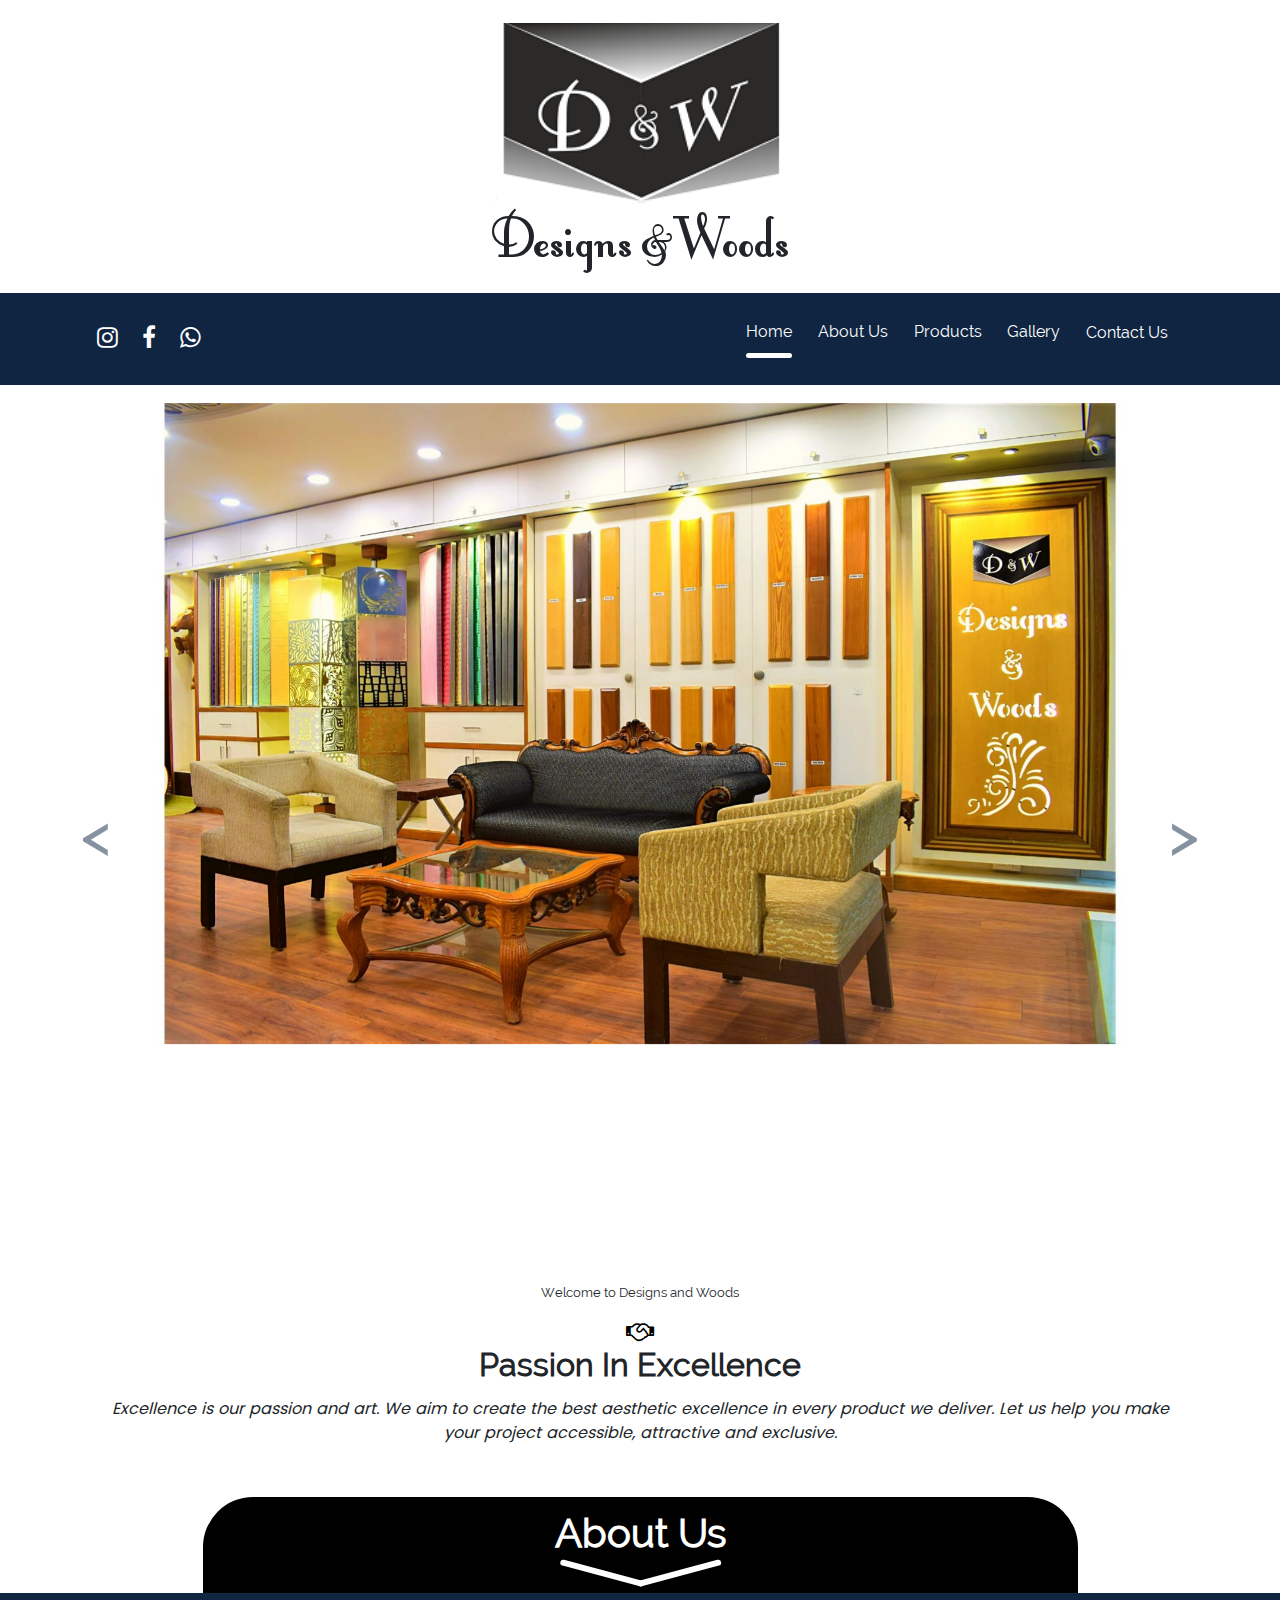
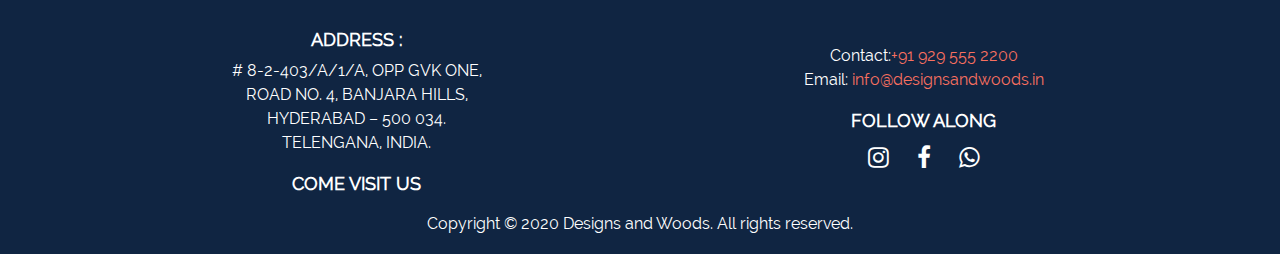
==== commit 59301062: "done" ====
--- a/index.html
+++ b/index.html
@@ -2,16 +2,14 @@
 <html lang="en" style="scroll-behavior: smooth;">
 
 <head>
-    <!--     google-site-verification: googlecb2cc3a9581f5529.html -->
     <meta name="google-site-verification" content="BHA5xSZUp0f3yGE6VdgE2BOiYwLYofBC4rI1kezcbhM" />
     <meta charset="UTF-8">
-    <meta name="description" content="Designs and woods, independent designs and furniture store, which produce and retail premium quality, contemporary furniture.">
-    <meta name="keywords" content="furniture plywood in hyderabad telangana, furniture with plywood in hyderabad telangana, furniture plywood design in hyderabad telangana, furniture plywood prices in hyderabad telangana,
-            furniture plywood types, plywood furniture cupboard in hyderabad telangana, designs and woods hyderabad telangana, designs and woods furniture store,
-            plywood furniture images, designs and woods plywood">
     <meta name="viewport" content="width=device-width, initial-scale=1.0">
     <meta http-equiv="X-UA-Compatible" content="ie=edge">
-    <!-- Global site tag (gtag.js) - Google Analytics -->
+    <title>Designs and Woods</title>
+    <meta name="description" content="Designs and woods, independent designs and furniture store, which produce and retail premium quality, contemporary furniture.">
+    <meta name="keywords" content="designs and woods hyderabad telangana, Designs and woods : best furniture plywood in hyderabad telangana, furniture with plywood in hyderabad telangana, furniture plywood design in hyderabad telangana, furniture plywood prices in hyderabad telangana,
+            furniture plywood types">
     <script async src="https://www.googletagmanager.com/gtag/js?id=UA-169795450-1"></script>
     <script>
         window.dataLayer = window.dataLayer || [];
@@ -26,8 +24,6 @@
     <link rel="stylesheet" href="resources/bootstrap/font-awesome.min.css">
     <link rel="stylesheet" href="resources/bootstrap/bootstrap.min.css">
     <link rel="stylesheet" href="resources/css/main.css">
-    <!-- <link rel="stylesheet" href="resources/bootstrap/all.css" integrity="sha384-lZN37f5QGtY3VHgisS14W3ExzMWZxybE1SJSEsQp9S+oqd12jhcu+A56Ebc1zFSJ" crossorigin="anonymous"> -->
-    <title>Designs and Woods</title>
 </head>
 
 <body class="body">
--- a/resources/css/main.css
+++ b/resources/css/main.css
@@ -1 +1 @@
-@font-face {font-family: "Raleway";src: url('../fonts/Raleway-Regular.woff');font-display: swap;}@font-face {font-family: 'FontleroyBrown';src: url('../fonts/FontleroyBrownNF.woff');font-display: swap;}@font-face {font-family: "Poppins";src: url('../fonts/Poppins-Regular.woff');font-display: swap;}* {-webkit-touch-callout: none;/* iOS Safari */-webkit-user-select: none;/* Safari */-khtml-user-select: none;/* Konqueror HTML */-moz-user-select: none;/* Old versions of Firefox */-ms-user-select: none;/* Internet Explorer/Edge */user-select: none;outline: none;z-index: 1;}*:focus,*:hover {outline: none !important;}body {overflow-x: hidden;font-family: "Raleway";}/*top logo header*/section {height: 30vh;text-align: center;}section div {height: 25vh;margin: 2.5vh;}section div a {color: #000;text-decoration: none;}section div a:hover {color: #000;text-decoration: none;}section div a img {height: 20vh;}section div h1 {font-family: "FontleroyBrown";font-weight: 500;font-size: 8vh;margin-top: -5px;letter-spacing: 0px;}/*end logo header*//*nav css*/.navdisplay {top: 2%;display: none;z-index: 1;width: 50px;height: 50px;padding: 10px;background-color: #fff;border-radius: 60px;transition: 1s;-webkit-transition: 1s;-moz-transition: 1s;padding-top: 0px;padding-bottom: 0px;outline: none;}.navdisplay:after,.navdisplay:before,.navdisplay div {border-radius: 3px;content: '';display: block;height: 5.5px;margin: 4px 0;transition: all .2s ease-in-out;-webkit-transition: all .2s ease-in-out;-moz-transition: all .2s ease-in-out;background-color: rgba(0, 0, 0, 1);}.navhide {z-index: 1;background-color: #fff;border-radius: 60px;-webkit-transition: 1s;-moz-transition: 1s;transition: 1s;padding-top: 0px;padding-bottom: 0px;}.navhide:after,.navhide:before,.navhide div {border-radius: 3px;content: '';display: block;height: 5px;margin: 4px 0;transition: all .2s ease-in-out;-webkit-transition: all .2s ease-in-out;-moz-transition: all .2s ease-in-out;background-color: rgba(0, 0, 0, 1);}.navhide:before {transform: translateY(9px) rotate(135deg);}.navhide:after {transform: translateY(-10px) rotate(-135deg);}.navhide div {transform: scale(0);}.setwidth {width: fit-content;width: -moz-fit-content;width: -webkit-fit-content;}header div.container {display: flex;flex-wrap: wrap;}.navbar-brand img {height: 3.6vw;width: 4.4vw;}header {position: sticky;top: 0px;background-color: #102542;z-index: 5;color: #fff;}nav ul li a {margin: 1vw;}button.butt {color: #fff;margin: 2vh 0vh;}nav ul li a button {border: none;padding: 2%;background-color: transparent;font-weight: 500;margin: 2vh 2vh;margin-bottom: 0px;}nav ul li a button:hover {transform: scale(1.2);}.btn {margin: auto 0vh;}.navbar-brand {display: none;}.social-media {display: flex;margin-right: auto;}.btn-instagram {background-color: transparent;border: none;}.btn-instagram:hover,.btn-instagram:active {background-color: transparent;border: none;}.btn-facebook {background-color: transparent;border: none;}.btn-facebook:hover,.btn-facebook:active {background-color: transparent;border: none;}.btn-whatsapp {background-color: transparent;border: none;}.btn-whatsapp:hover,.btn-whatsapp:active {background-color: transparent;border: none;}nav ul li:nth-child(6) {display: none;}.nav-a:after {border-radius: 3px;content: '';display: block;height: 5px;width: 100%;background-color: white;margin-top: 1vh;transition: 1s;-moz-transition: 1s;-webkit-transition: 1s;}.navbar.navbar-expand-md.setwidth {margin-bottom: 0px;}@media screen and (max-width:766px) {.navbar-brand {line-height: 0px;height: fit-content;height: -moz-fit-content;height: -webkit-fit-content;margin: 1.5%;margin-right: auto;display: block;}.navbar-brand img {height: 45px;width: 55px;}.navdisplay {display: block;margin: auto 0px;}.setwidth {width: 100%;}section {/* display: none; */height: 25vh;}section div a img {height: 15vh;}.navbar.navbar-expand-md.setwidth {padding: 0px;width: 100vw;margin: 0px -30px;}nav ul li:nth-child(6) {display: block;margin: 3%;}nav ul li {text-align: center;}nav ul li a button:hover {transform: none;}#header {padding: 10px;}.social-media {margin-right: 0;}}/* end nav *//* body *//* carousel */.carousel-item {height: 100vh;/* background-image: url(../images/slideshow/background.png); */}.carousel-item .container {background-size: contain;background-repeat: no-repeat;height: 96vh;margin-top: 2vh;margin-bottom: 2vh;font-family: "Poppins";}.carousel-item:not(.first) .container .col-sm-3 div {margin-left: 30px;}.carousel-item:nth-child(1) .container {background-image: url(../images/slideshow/1.jpg);}.carousel-item:nth-child(2) .container {background-image: url(../images/slideshow/2.jpg);}.carousel-item:nth-child(3) .container {background-image: url(../images/slideshow/3.jpg);}.carousel-item:nth-child(4) .container {background-image: url(../images/slideshow/4.jpg);}.carousel-item:nth-child(5) .container {background-image: url(../images/slideshow/5.jpg);}.carousel-item:nth-child(6) .container {background-image: url(../images/slideshow/6.jpg);}.carousel-item:nth-child(7) .container {background-image: url(../images/slideshow/7.jpg);}.carousel-item:nth-child(8) .container {background-image: url(../images/slideshow/8.jpg);}.carousel-item:nth-child(9) .container {background-image: url(../images/slideshow/9.jpg);}.carousel-item:nth-child(10) .container {background-image: url(../images/slideshow/10.jpg);}.carousel-item:nth-child(11) .container {background-image: url(../images/slideshow/11.jpg);}.carousel-item h1 {font-size: xxx-large!important;font-weight: 900;margin: 5px 0px;color: #fff;font-family: "Poppins"!important;}.carousel-item p {font-weight: 900;font-size: x-large;color: lightgreen;}.carousel-item .col-sm-3 div,.carousel-item .col-sm-6 div {transform: translateX(1500px);-moz-transform: translateX(1500px);-webkit-transform: translateX(1500px);}.carousel-item .col-sm-3,.carousel-item .col-sm-6 {display: flex;height: 100%;padding: 0px;}.col-sm-6 div p {width: 90%;text-align: center;}.carousel-item .col-sm-3 div,.carousel-item .col-sm-6 div {height: fit-content;margin: auto;text-align: center;}.carousel-control-next span,.carousel-control-prev span {display: none;}.carousel-control-next:after {content: '>';font-size: 55px;font-weight: 900;color: #102542;}.carousel-control-prev:after {content: '<';font-size: 55px;font-weight: 900;color: #102542;}.vertalign {height: 100%;display: flex;}.logoandtagline {margin: auto 0px;}.home h1 {font-family: 'Raleway';font-size: 70px;font-weight: 900;}.home h3 {font-size: 20px;font-family: 'Poppins';}.flip-card-back .flip-card-back .col-sm-12 {width: 50%;padding: 0px;display: flex;}.flip-card-back .col-sm-12 {height: 100%;display: flex;}.flip-card-back .col-sm-12 p {height: fit-content;height: -webkit-fit-content;height: -moz-fit-content;width: 100%;margin-top: auto;margin-bottom: auto;padding: 15px;font-size: large;}.carouselanimation.active .container .col-sm-3 div,.carouselanimation.active .container .col-sm-6 div {visibility: visible;transform: translateX(0px);-webkit-transform: translateX(0px);-moz-transform: translateX(0px);transition: 1s;-webkit-transition: 1s;-moz-transition: 1s;}.collapse.show,.collapse.in {display: block;}/* @media screen and (max-width:1024px) {#myCarousel,.carousel-item,.carousel-inner {height: 70vh;width: 100%;}.carousel-item {height: 100%;width: 100%;}.carousel-item .container {height: 70vh;width: 100%;}.carousel-item div h1 {font-size: x-large !important;}.carousel-item div p {font-size: medium;}} */@media screen and (max-width:870px) {#myCarousel,.carousel-item,.carousel-inner {height: 100vh;width: 100%;}.carousel-item {height: 100%;width: 100%;}.carousel-item .container {height: 100vh;width: 100%;}.carousel-item div h1 {font-size: large !important;}.carousel-item div p {font-size: small;}}@media screen and (max-width:800px) {.carousel-item:not(.first) .container .col-sm-3 div {margin-left: 0px;}#myCarousel,.carousel-item,.carousel-inner {height: 70vh;}.carousel-item {height: 100%;}.carousel-item .container {height: 70vh;}}@media screen and (max-width:766px) {.carousel-item .col-sm-3 div,.carousel-item .col-sm-6 div {transform: translateX(1000px);-moz-transform: translateX(1000px);-webkit-transform: translateX(1000px);}.logoandtagline {margin: 5vh 0px;text-align: center;width: 100%;height: fit-content;height: -moz-fit-content;height: -webkit-fit-content;}.home h1 {font-size: 35px;}.home h3 {font-size: 15px;}#myCarousel {height: 70vh;}.carousel-item,.carousel-inner {height: 70vh;}.carousel-item {height: 70vh;/* background-image: url(../images/slideshow/backgroundmobile.png); */}.carousel-item .col-sm-3,.carousel-item .col-sm-6 {height: 29%;}.carousel-item div h1 {font-size: x-large!important;text-align: center;}.carousel-item div p {font-size: small;text-align: center;}.carousel-item .container {background-size: contain;background-repeat: no-repeat;height: 100%;margin-top: 2vh;margin-bottom: 0%;}.carousel-item:nth-child(1) .container {background-image: url(../images/slideshow/mobile/1.jpg);}.carousel-item:nth-child(2) .container {background-image: url(../images/slideshow/mobile/2.jpg);}.carousel-item:nth-child(3) .container {background-image: url(../images/slideshow/mobile/3.jpg);}.carousel-item:nth-child(4) .container {background-image: url(../images/slideshow/mobile/4.jpg);}.carousel-item:nth-child(5) .container {background-image: url(../images/slideshow/mobile/5.jpg);}.carousel-item:nth-child(6) .container {background-image: url(../images/slideshow/mobile/6.jpg);}.carousel-item:nth-child(7) .container {background-image: url(../images/slideshow/mobile/7.jpg);}.carousel-item:nth-child(8) .container {background-image: url(../images/slideshow/mobile/8.jpg);}.carousel-item:nth-child(9) .container {background-image: url(../images/slideshow/mobile/9.jpg);}.carousel-item:nth-child(10) .container {background-image: url(../images/slideshow/mobile/10.jpg);}.carousel-item:nth-child(11) .container {background-image: url(../images/slideshow/mobile/11.jpg);}.carousel-control-next:after,.carousel-control-prev:after {font-size: 30px;}#products .container,#products .container .col-sm-6 {padding: 0px;}}/* welcome quote */.welcome-quote {text-align: center;/* margin: 2vw; */height: fit-content;height: -webkit-fit-content;height: -moz-fit-content;/* padding: 5vh 0vh; */}.welcome-quote .container {padding-bottom: 2vw;height: 100%;display: flex;}.welcome-quote .container div {margin: auto 0vw;}.welcome-quote h4 {font-weight: 500;font-size: small;}.welcome-quote h2 {font-weight: 900;}.welcome-quote .container blockquote {font-family: "Poppins";}.hrline {width: 80%;text-align: center;border-bottom: 1px solid rgba(128, 128, 128);line-height: 0.1em;margin: 10px 10% 20px;}.hrline span {padding: 0 10px;font-size: small;}i:before {font-size: 22px;color: #000;}.aboutuscards .flip-card-back .col-sm-12 {display: none;}.aboutuscards-visible .flip-card-back .col-sm-12 {display: flex;}@media screen and (max-width:766px) {.welcome-quote {margin: 2vw 0vw;}}/* about and touch scroll effect*/#about {/* background-color: #f87060; */text-align: center;transition: 1s;}#about .row .col-sm-6 {padding: 0px;}#about button {margin: 1vw auto;margin-bottom: 0px;padding: 1vw;width: 70%;/* background-color: #f87060; */background-color: black;border: none;border-top-left-radius: 50px;border-top-right-radius: 50px;}#about button h1 {font-weight: 900;width: fit-content;width: -moz-fit-content;width: width-fit-content;margin: auto;color: #fff;}#about button h1 span:before,#about button h1 span:after {border-radius: 3px;content: '';display: block;height: 5.5px;margin: 4px 0;background-color: #fff;/* background-color: rgba(0, 0, 0, 1); */width: 50%;-moz-width: 40%;transition: 1s;-moz-transition: 1s;-webkit-transition: 1s;}#about button h1 span:before {transform: translateY(9px) translateX(4px) rotate(15deg);-webkit-transform: translateY(9px) translateX(4px) rotate(15deg);-moz-transform: translateY(9px) translateX(4px) rotate(15deg);}#about button h1 span:after {transform: translateY(-0.5px) translateX(96%) rotate(165deg);-webkit-transform: translateY(-0.5px) translateX(96%) rotate(165deg);-moz-transform: translateY(-0.5px) translateX(96%) rotate(165deg);}#about button.about-width h1 span {background-color: white;height: 50px;width: 50px;border-radius: 200px;}#about button.about-width h1 span:before,#about button.about-width h1 span:after {border-radius: 3px;content: '';display: block;height: 5.5px;margin: 4px 0;background-color: #fff;width: 20%;margin-left: 40%;margin-right: 40%;transition: 1s;-webkit-transition: 1s;-moz-transition: 1s;}#about button.about-width h1 span:before {transform: translateY(9px) translateX(0px) rotate(45deg);}#about button.about-width h1 span:after {transform: translateY(0px) translateX(0%) rotate(135deg);}#about .about-width {width: 102%;margin-left: -15px;margin-right: -15px;border-top-left-radius: 0px;border-top-right-radius: 0px;}.about {transition: 1s;-moz-transition: 1s;-webkit-transition: 1s;}.aboutuscards-visible {height: 100vh;margin-bottom: 8vh;}.aboutdiv .row {height: 0px;top: 0px;position: absolute;z-index: 0;transition: 1s;-moz-transition: 1s;-webkit-transition: 1s;margin-left: 0px;margin-right: 0px;}.aboutdiv .row .col-sm-6,.aboutdiv .row .col-sm-6 h3,.aboutdiv .row .col-sm-6 p,.aboutdiv .row .col-sm-6 h6 {visibility: hidden;height: 0px;}.aboutdiv-visible .row {height: fit-content;height: -webkit-fit-content;height: -moz-fit-content;position: relative;z-index: 1;transition: 1s;-webkit-transition: 1s;-moz-transition: 1s;}.aboutdiv-visible .row .col-sm-6,.aboutdiv-visible .row .col-sm-6 h3,.aboutdiv-visible .row .col-sm-6 p,.aboutdiv-visible .row .col-sm-6 h6 {visibility: visible;height: fit-content;height: -moz-fit-content;height: -webkit-fit-content;}.aboutuscards .row {height: 46%;margin: 2%;}.aboutuscards .col-sm-6 {height: 100% !important;}.flip-card {height: 100%;}.body {max-height: 186vh;}.bodyheight {max-height: fit-content;max-height: -webkit-fit-content;max-height: -moz-fit-content;}.col-sm-6 h6 {font-weight: 700;font-family: "Raleway";font-size: large;margin-top: 1vw;}.col-sm-6 h3 {font-weight: 800;margin: 2vw 0vw;margin-bottom: 1vw;}.col-sm-6 .inspiration p {font-family: "Poppins";text-align: justify;width: 100%;}p span {float: right;font-weight: 900;}.inspiration p {font-family: "Poppins";}.col-sm-6 {margin-top: auto;margin-bottom: auto;}/* flip cards */.flip-card {background-color: transparent;/* margin-top: 5vh; */perspective: 1000px;margin: 2vh;}.flip-card:hover .flip-card-inner {transform: rotateY(180deg);-webkit-transform: rotateY(180deg);-moz-transform: rotateY(180deg);}.flip-card-front,.flip-card-back {position: absolute;width: 100%;height: 100%;left: 0px;top: 0px;backface-visibility: hidden;-webkit-backface-visibility: hidden;-moz-backface-visibility: hidden;display: flex;text-align: center;border: 2px solid black;}.flip-card-inner {position: relative;text-align: center;transition: transform 1s;-webkit-transition: -webkit-transform 1s;-moz-transition: -moz-transform 1s;transform-style: preserve-3d;-webkit-transform-style: preserve-3d;-moz-transform-style: preserve-3d;height: 100%;}.flip-card-back {background-color: #f87060;color: rgb(255, 255, 255);transform: rotateY(180deg);-webkit-transform: rotateY(180deg);-moz-transform: rotateY(180deg);position: absolute;height: 100%;}.flip-card .flip-card-front div {margin: auto;color: white;text-transform: uppercase;text-align: center;}.flip-card-front button {display: none;}.flip-card div p {text-align: justify;}.row:nth-child(odd) .col-sm-6:nth-child(1) .flip-card-front button {background-color: white;color: black;}.row:nth-child(odd) .col-sm-6:nth-child(2) .flip-card-front button {background-color: black;color: white;}.row:nth-child(even) .col-sm-6:nth-child(1) .flip-card-front button {background-color: black;color: white;}.row:nth-child(even) .col-sm-6:nth-child(2) .flip-card-front button {background-color: white;color: black;}.row:nth-child(1) .col-sm-6:nth-child(1) .flip-card-front button,.row:nth-child(2).col-sm-6:nth-child(2) .flip-card-front button {background-color: white;color: black;}.row:nth-child(1) .col-sm-6:nth-child(2) .flip-card-front button,.row:nth-child(2).col-sm-6:nth-child(1) .flip-card-front button {background-color: black;color: white;}div h1 {font-weight: 900;}.flip-card-front {background-color: black;}@media screen and (max-width:766px) {.col-sm-6 h3 {margin-top: 3vh;font-size: 25px;}.col-sm-6 p {margin-bottom: 0vh;}#about button {width: 90%;}.aboutuscards-visible {height: 300vh;}.aboutuscards-visible .row {height: 50%;margin: 0px;}#about .about-width {width: 108%;}.flip-card {height: 100%;margin: 0vh;}.flip-card-front,.flip-card-back {height: 96%;margin: 2% 0;}.flip-card-back .col-sm-6 {margin: 0 !important;width: 100%;}.aboutuscards .col-sm-6 {height: 50% !important;padding: 0px;}.aboutuscards {padding: 0px;}.flip-card-back .flip-card-back .col-sm-12:nth-child(2) p {margin: auto 0vw;padding: 3vh;}.flip-card-back .flip-card-back .col-sm-12:nth-child(2) {bottom: 0px;position: absolute;}.flip-card-back .flip-card-back .col-sm-12 {width: 100%;height: 50%;margin-right: -50%;}.flip-card-front button {display: block;padding: 3px;margin: 2vh auto;border: none;background-color: black;color: white;padding: 3px;}.about {height: 14vh;}#about button h1 span:before {transform: translateY(9px) translateX(3px) rotate(15deg);}#about button h1 span:after {transform: translateY(-1px) translateX(95%) rotate(165deg);}.aboutuscards .row {margin-left: 0px;margin-right: 0px;}}/* footer */footer {background-color: #102542;text-align: center;}.social-media-footer {padding: 2vh;}.social-media-footer .btn {background-color: transparent;margin: auto;width: fit-content;width: -webkit-fit-content;width: -moz-fit-content;}.social-media-footer a {text-decoration: none;color: #f87060;margin-bottom: 2vh;}.social-media-footer h6 {text-transform: uppercase;font-weight: 900;margin-top: 2vh;}.fa-instagram:before,.fa-whatsapp:before,.fa-facebook:before {color: white;font-size: x-large;margin-top: auto;margin-bottom: auto;}/* end body *//* * {background: #000 !important;color: #0f0 !important;outline: solid #f00 1px !important;} */+@font-face {font-family: "Raleway";src: url('../fonts/Raleway-Regular.woff');font-display: swap;}@font-face {font-family: 'FontleroyBrown';src: url('../fonts/FontleroyBrownNF.ttf');font-display: swap;}@font-face {font-family: "Poppins";src: url('../fonts/Poppins-Regular.woff');font-display: swap;}* {-webkit-touch-callout: none;/* iOS Safari */-webkit-user-select: none;/* Safari */-khtml-user-select: none;/* Konqueror HTML */-moz-user-select: none;/* Old versions of Firefox */-ms-user-select: none;/* Internet Explorer/Edge */user-select: none;outline: none;z-index: 1;}*:focus,*:hover {outline: none !important;}body {overflow-x: hidden;font-family: "Raleway";}/*top logo header*/section {height: 30vh;text-align: center;}section div {height: 25vh;margin: 2.5vh;}section div a {color: #000;text-decoration: none;}section div a:hover {color: #000;text-decoration: none;}section div a img {height: 20vh;}section div h1 {font-family: "FontleroyBrown";font-weight: 500;font-size: 8vh;margin-top: -5px;letter-spacing: 0px;}/*end logo header*//*nav css*/.navdisplay {top: 2%;display: none;z-index: 1;width: 50px;height: 50px;padding: 10px;background-color: #fff;border-radius: 60px;transition: 1s;-webkit-transition: 1s;-moz-transition: 1s;padding-top: 0px;padding-bottom: 0px;outline: none;}.navdisplay:after,.navdisplay:before,.navdisplay div {border-radius: 3px;content: '';display: block;height: 5.5px;margin: 4px 0;transition: all .2s ease-in-out;-webkit-transition: all .2s ease-in-out;-moz-transition: all .2s ease-in-out;background-color: rgba(0, 0, 0, 1);}.navhide {z-index: 1;background-color: #fff;border-radius: 60px;-webkit-transition: 1s;-moz-transition: 1s;transition: 1s;padding-top: 0px;padding-bottom: 0px;}.navhide:after,.navhide:before,.navhide div {border-radius: 3px;content: '';display: block;height: 5px;margin: 4px 0;transition: all .2s ease-in-out;-webkit-transition: all .2s ease-in-out;-moz-transition: all .2s ease-in-out;background-color: rgba(0, 0, 0, 1);}.navhide:before {transform: translateY(9px) rotate(135deg);}.navhide:after {transform: translateY(-10px) rotate(-135deg);}.navhide div {transform: scale(0);}.setwidth {width: fit-content;width: -moz-fit-content;width: -webkit-fit-content;}header div.container {display: flex;flex-wrap: wrap;}.navbar-brand img {height: 3.6vw;width: 4.4vw;}header {position: sticky;top: 0px;background-color: #102542;z-index: 5;color: #fff;}nav ul li a {margin: 1vw;}button.butt {color: #fff;margin: 2vh 0vh;}nav ul li a button {border: none;padding: 2%;background-color: transparent;font-weight: 500;margin: 2vh 2vh;margin-bottom: 0px;}nav ul li a button:hover {transform: scale(1.2);}.btn {margin: auto 0vh;}.navbar-brand {display: none;}.social-media {display: flex;margin-right: auto;}.btn-instagram {background-color: transparent;border: none;}.btn-instagram:hover,.btn-instagram:active {background-color: transparent;border: none;}.btn-facebook {background-color: transparent;border: none;}.btn-facebook:hover,.btn-facebook:active {background-color: transparent;border: none;}.btn-whatsapp {background-color: transparent;border: none;}.btn-whatsapp:hover,.btn-whatsapp:active {background-color: transparent;border: none;}nav ul li:nth-child(6) {display: none;}.nav-a:after {border-radius: 3px;content: '';display: block;height: 5px;width: 100%;background-color: white;margin-top: 1vh;transition: 1s;-moz-transition: 1s;-webkit-transition: 1s;}.navbar.navbar-expand-md.setwidth {margin-bottom: 0px;}@media screen and (max-width:766px) {.navbar-brand {line-height: 0px;height: fit-content;height: -moz-fit-content;height: -webkit-fit-content;margin: 1.5%;margin-right: auto;display: block;}.navbar-brand img {height: 45px;width: 55px;}.navdisplay {display: block;margin: auto 0px;}.setwidth {width: 100%;}section {/* display: none; */height: 25vh;}section div a img {height: 15vh;}.navbar.navbar-expand-md.setwidth {padding: 0px;width: 100vw;margin: 0px -30px;}nav ul li:nth-child(6) {display: block;margin: 3%;}nav ul li {text-align: center;}nav ul li a button:hover {transform: none;}#header {padding: 10px;}.social-media {margin-right: 0;}}/* end nav *//* body *//* carousel */.carousel-item {height: 100vh;/* background-image: url(../images/slideshow/background.png); */}.carousel-item .container {background-size: contain;background-repeat: no-repeat;height: 96vh;margin-top: 2vh;margin-bottom: 2vh;font-family: "Poppins";}.carousel-item:not(.first) .container .col-sm-3 div {margin-left: 30px;}.carousel-item:nth-child(1) .container {background-image: url(../images/slideshow/1.jpg);}.carousel-item:nth-child(2) .container {background-image: url(../images/slideshow/2.jpg);}.carousel-item:nth-child(3) .container {background-image: url(../images/slideshow/3.jpg);}.carousel-item:nth-child(4) .container {background-image: url(../images/slideshow/4.jpg);}.carousel-item:nth-child(5) .container {background-image: url(../images/slideshow/5.jpg);}.carousel-item:nth-child(6) .container {background-image: url(../images/slideshow/6.jpg);}.carousel-item:nth-child(7) .container {background-image: url(../images/slideshow/7.jpg);}.carousel-item:nth-child(8) .container {background-image: url(../images/slideshow/8.jpg);}.carousel-item:nth-child(9) .container {background-image: url(../images/slideshow/9.jpg);}.carousel-item:nth-child(10) .container {background-image: url(../images/slideshow/10.jpg);}.carousel-item:nth-child(11) .container {background-image: url(../images/slideshow/11.jpg);}.carousel-item h1 {font-size: xxx-large!important;font-weight: 900;margin: 5px 0px;color: #fff;font-family: "Poppins"!important;}.carousel-item p {font-weight: 900;font-size: x-large;color: lightgreen;}.carousel-item .col-sm-3 div,.carousel-item .col-sm-6 div {transform: translateX(1500px);-moz-transform: translateX(1500px);-webkit-transform: translateX(1500px);}.carousel-item .col-sm-3,.carousel-item .col-sm-6 {display: flex;height: 100%;padding: 0px;}.col-sm-6 div p {width: 90%;text-align: center;}.carousel-item .col-sm-3 div,.carousel-item .col-sm-6 div {height: fit-content;margin: auto;text-align: center;}.carousel-control-next span,.carousel-control-prev span {display: none;}.carousel-control-next:after {content: '>';font-size: 55px;font-weight: 900;color: #102542;}.carousel-control-prev:after {content: '<';font-size: 55px;font-weight: 900;color: #102542;}.vertalign {height: 100%;display: flex;}.logoandtagline {margin: auto 0px;}.home h1 {font-family: 'Raleway';font-size: 70px;font-weight: 900;}.home h3 {font-size: 20px;font-family: 'Poppins';}.flip-card-back .flip-card-back .col-sm-12 {width: 50%;padding: 0px;display: flex;}.flip-card-back .col-sm-12 {height: 100%;display: flex;}.flip-card-back .col-sm-12 p {height: fit-content;height: -webkit-fit-content;height: -moz-fit-content;width: 100%;margin-top: auto;margin-bottom: auto;padding: 15px;font-size: large;}.carouselanimation.active .container .col-sm-3 div,.carouselanimation.active .container .col-sm-6 div {visibility: visible;transform: translateX(0px);-webkit-transform: translateX(0px);-moz-transform: translateX(0px);transition: 1s;-webkit-transition: 1s;-moz-transition: 1s;}.collapse.show,.collapse.in {display: block;}/* @media screen and (max-width:1024px) {#myCarousel,.carousel-item,.carousel-inner {height: 70vh;width: 100%;}.carousel-item {height: 100%;width: 100%;}.carousel-item .container {height: 70vh;width: 100%;}.carousel-item div h1 {font-size: x-large !important;}.carousel-item div p {font-size: medium;}} */@media screen and (max-width:870px) {#myCarousel,.carousel-item,.carousel-inner {height: 100vh;width: 100%;}.carousel-item {height: 100%;width: 100%;}.carousel-item .container {height: 100vh;width: 100%;}.carousel-item div h1 {font-size: large !important;}.carousel-item div p {font-size: small;}}@media screen and (max-width:800px) {.carousel-item:not(.first) .container .col-sm-3 div {margin-left: 0px;}#myCarousel,.carousel-item,.carousel-inner {height: 70vh;}.carousel-item {height: 100%;}.carousel-item .container {height: 70vh;}}@media screen and (max-width:766px) {.carousel-item .col-sm-3 div,.carousel-item .col-sm-6 div {transform: translateX(1000px);-moz-transform: translateX(1000px);-webkit-transform: translateX(1000px);}.logoandtagline {margin: 5vh 0px;text-align: center;width: 100%;height: fit-content;height: -moz-fit-content;height: -webkit-fit-content;}.home h1 {font-size: 35px;}.home h3 {font-size: 15px;}#myCarousel {height: 70vh;}.carousel-item,.carousel-inner {height: 70vh;}.carousel-item {height: 70vh;/* background-image: url(../images/slideshow/backgroundmobile.png); */}.carousel-item .col-sm-3,.carousel-item .col-sm-6 {height: 29%;}.carousel-item div h1 {font-size: x-large!important;text-align: center;}.carousel-item div p {font-size: small;text-align: center;}.carousel-item .container {background-size: contain;background-repeat: no-repeat;height: 100%;margin-top: 2vh;margin-bottom: 0%;}.carousel-item:nth-child(1) .container {background-image: url(../images/slideshow/mobile/1.jpg);}.carousel-item:nth-child(2) .container {background-image: url(../images/slideshow/mobile/2.jpg);}.carousel-item:nth-child(3) .container {background-image: url(../images/slideshow/mobile/3.jpg);}.carousel-item:nth-child(4) .container {background-image: url(../images/slideshow/mobile/4.jpg);}.carousel-item:nth-child(5) .container {background-image: url(../images/slideshow/mobile/5.jpg);}.carousel-item:nth-child(6) .container {background-image: url(../images/slideshow/mobile/6.jpg);}.carousel-item:nth-child(7) .container {background-image: url(../images/slideshow/mobile/7.jpg);}.carousel-item:nth-child(8) .container {background-image: url(../images/slideshow/mobile/8.jpg);}.carousel-item:nth-child(9) .container {background-image: url(../images/slideshow/mobile/9.jpg);}.carousel-item:nth-child(10) .container {background-image: url(../images/slideshow/mobile/10.jpg);}.carousel-item:nth-child(11) .container {background-image: url(../images/slideshow/mobile/11.jpg);}.carousel-control-next:after,.carousel-control-prev:after {font-size: 30px;}#products .container,#products .container .col-sm-6 {padding: 0px;}}/* welcome quote */.welcome-quote {text-align: center;/* margin: 2vw; */height: fit-content;height: -webkit-fit-content;height: -moz-fit-content;/* padding: 5vh 0vh; */}.welcome-quote .container {padding-bottom: 2vw;height: 100%;display: flex;}.welcome-quote .container div {margin: auto 0vw;}.welcome-quote h4 {font-weight: 500;font-size: small;}.welcome-quote h2 {font-weight: 900;}.welcome-quote .container blockquote {font-family: "Poppins";}.hrline {width: 80%;text-align: center;border-bottom: 1px solid rgba(128, 128, 128);line-height: 0.1em;margin: 10px 10% 20px;}.hrline span {padding: 0 10px;font-size: small;}i:before {font-size: 22px;color: #000;}.aboutuscards .flip-card-back .col-sm-12 {display: none;}.aboutuscards-visible .flip-card-back .col-sm-12 {display: flex;}@media screen and (max-width:766px) {.welcome-quote {margin: 2vw 0vw;}}/* about and touch scroll effect*/#about {/* background-color: #f87060; */text-align: center;transition: 1s;}#about .row .col-sm-6 {padding: 0px;}#about button {margin: 1vw auto;margin-bottom: 0px;padding: 1vw;width: 70%;/* background-color: #f87060; */background-color: black;border: none;border-top-left-radius: 50px;border-top-right-radius: 50px;}#about button h1 {font-weight: 900;width: fit-content;width: -moz-fit-content;width: width-fit-content;margin: auto;color: #fff;}#about button h1 span:before,#about button h1 span:after {border-radius: 3px;content: '';display: block;height: 5.5px;margin: 4px 0;background-color: #fff;/* background-color: rgba(0, 0, 0, 1); */width: 50%;-moz-width: 40%;transition: 1s;-moz-transition: 1s;-webkit-transition: 1s;}#about button h1 span:before {transform: translateY(9px) translateX(4px) rotate(15deg);-webkit-transform: translateY(9px) translateX(4px) rotate(15deg);-moz-transform: translateY(9px) translateX(4px) rotate(15deg);}#about button h1 span:after {transform: translateY(-0.5px) translateX(96%) rotate(165deg);-webkit-transform: translateY(-0.5px) translateX(96%) rotate(165deg);-moz-transform: translateY(-0.5px) translateX(96%) rotate(165deg);}#about button.about-width h1 span {background-color: white;height: 50px;width: 50px;border-radius: 200px;}#about button.about-width h1 span:before,#about button.about-width h1 span:after {border-radius: 3px;content: '';display: block;height: 5.5px;margin: 4px 0;background-color: #fff;width: 20%;margin-left: 40%;margin-right: 40%;transition: 1s;-webkit-transition: 1s;-moz-transition: 1s;}#about button.about-width h1 span:before {transform: translateY(9px) translateX(0px) rotate(45deg);}#about button.about-width h1 span:after {transform: translateY(0px) translateX(0%) rotate(135deg);}#about .about-width {width: 102%;margin-left: -15px;margin-right: -15px;border-top-left-radius: 0px;border-top-right-radius: 0px;}.about {transition: 1s;-moz-transition: 1s;-webkit-transition: 1s;}.aboutuscards-visible {height: 100vh;margin-bottom: 8vh;}.aboutdiv .row {height: 0px;top: 0px;position: absolute;z-index: 0;transition: 1s;-moz-transition: 1s;-webkit-transition: 1s;margin-left: 0px;margin-right: 0px;}.aboutdiv .row .col-sm-6,.aboutdiv .row .col-sm-6 h3,.aboutdiv .row .col-sm-6 p,.aboutdiv .row .col-sm-6 h6 {visibility: hidden;height: 0px;}.aboutdiv-visible .row {height: fit-content;height: -webkit-fit-content;height: -moz-fit-content;position: relative;z-index: 1;transition: 1s;-webkit-transition: 1s;-moz-transition: 1s;}.aboutdiv-visible .row .col-sm-6,.aboutdiv-visible .row .col-sm-6 h3,.aboutdiv-visible .row .col-sm-6 p,.aboutdiv-visible .row .col-sm-6 h6 {visibility: visible;height: fit-content;height: -moz-fit-content;height: -webkit-fit-content;}.aboutuscards .row {height: 46%;margin: 2%;}.aboutuscards .col-sm-6 {height: 100% !important;}.flip-card {height: 100%;}.body {max-height: 186vh;}.bodyheight {max-height: fit-content;max-height: -webkit-fit-content;max-height: -moz-fit-content;}.col-sm-6 h6 {font-weight: 700;font-family: "Raleway";font-size: large;margin-top: 1vw;}.col-sm-6 h3 {font-weight: 800;margin: 2vw 0vw;margin-bottom: 1vw;}.col-sm-6 .inspiration p {font-family: "Poppins";text-align: justify;width: 100%;}p span {float: right;font-weight: 900;}.inspiration p {font-family: "Poppins";}.col-sm-6 {margin-top: auto;margin-bottom: auto;}/* flip cards */.flip-card {background-color: transparent;/* margin-top: 5vh; */perspective: 1000px;margin: 2vh;}.flip-card:hover .flip-card-inner {transform: rotateY(180deg);-webkit-transform: rotateY(180deg);-moz-transform: rotateY(180deg);}.flip-card-front,.flip-card-back {position: absolute;width: 100%;height: 100%;left: 0px;top: 0px;backface-visibility: hidden;-webkit-backface-visibility: hidden;-moz-backface-visibility: hidden;display: flex;text-align: center;border: 2px solid black;}.flip-card-inner {position: relative;text-align: center;transition: transform 1s;-webkit-transition: -webkit-transform 1s;-moz-transition: -moz-transform 1s;transform-style: preserve-3d;-webkit-transform-style: preserve-3d;-moz-transform-style: preserve-3d;height: 100%;}.flip-card-back {background-color: #f87060;color: rgb(255, 255, 255);transform: rotateY(180deg);-webkit-transform: rotateY(180deg);-moz-transform: rotateY(180deg);position: absolute;height: 100%;}.flip-card .flip-card-front div {margin: auto;color: white;text-transform: uppercase;text-align: center;}.flip-card-front button {display: none;}.flip-card div p {text-align: justify;}.row:nth-child(odd) .col-sm-6:nth-child(1) .flip-card-front button {background-color: white;color: black;}.row:nth-child(odd) .col-sm-6:nth-child(2) .flip-card-front button {background-color: black;color: white;}.row:nth-child(even) .col-sm-6:nth-child(1) .flip-card-front button {background-color: black;color: white;}.row:nth-child(even) .col-sm-6:nth-child(2) .flip-card-front button {background-color: white;color: black;}.row:nth-child(1) .col-sm-6:nth-child(1) .flip-card-front button,.row:nth-child(2).col-sm-6:nth-child(2) .flip-card-front button {background-color: white;color: black;}.row:nth-child(1) .col-sm-6:nth-child(2) .flip-card-front button,.row:nth-child(2).col-sm-6:nth-child(1) .flip-card-front button {background-color: black;color: white;}div h1 {font-weight: 900;}.flip-card-front {background-color: black;}@media screen and (max-width:766px) {.col-sm-6 h3 {margin-top: 3vh;font-size: 25px;}.col-sm-6 p {margin-bottom: 0vh;}#about button {width: 90%;}.aboutuscards-visible {height: 300vh;}.aboutuscards-visible .row {height: 50%;margin: 0px;}#about .about-width {width: 108%;}.flip-card {height: 100%;margin: 0vh;}.flip-card-front,.flip-card-back {height: 96%;margin: 2% 0;}.flip-card-back .col-sm-6 {margin: 0 !important;width: 100%;}.aboutuscards .col-sm-6 {height: 50% !important;padding: 0px;}.aboutuscards {padding: 0px;}.flip-card-back .flip-card-back .col-sm-12:nth-child(2) p {margin: auto 0vw;padding: 3vh;}.flip-card-back .flip-card-back .col-sm-12:nth-child(2) {bottom: 0px;position: absolute;}.flip-card-back .flip-card-back .col-sm-12 {width: 100%;height: 50%;margin-right: -50%;}.flip-card-front button {display: block;padding: 3px;margin: 2vh auto;border: none;background-color: black;color: white;padding: 3px;}.about {height: 14vh;}#about button h1 span:before {transform: translateY(9px) translateX(3px) rotate(15deg);}#about button h1 span:after {transform: translateY(-1px) translateX(95%) rotate(165deg);}.aboutuscards .row {margin-left: 0px;margin-right: 0px;}}/* footer */footer {background-color: #102542;text-align: center;}.social-media-footer {padding: 2vh;}.social-media-footer .btn {background-color: transparent;margin: auto;width: fit-content;width: -webkit-fit-content;width: -moz-fit-content;}.social-media-footer a {text-decoration: none;color: #f87060;margin-bottom: 2vh;}.social-media-footer h6 {text-transform: uppercase;font-weight: 900;margin-top: 2vh;}.fa-instagram:before,.fa-whatsapp:before,.fa-facebook:before {color: white;font-size: x-large;margin-top: auto;margin-bottom: auto;}/* end body *//* * {background: #000 !important;color: #0f0 !important;outline: solid #f00 1px !important;} */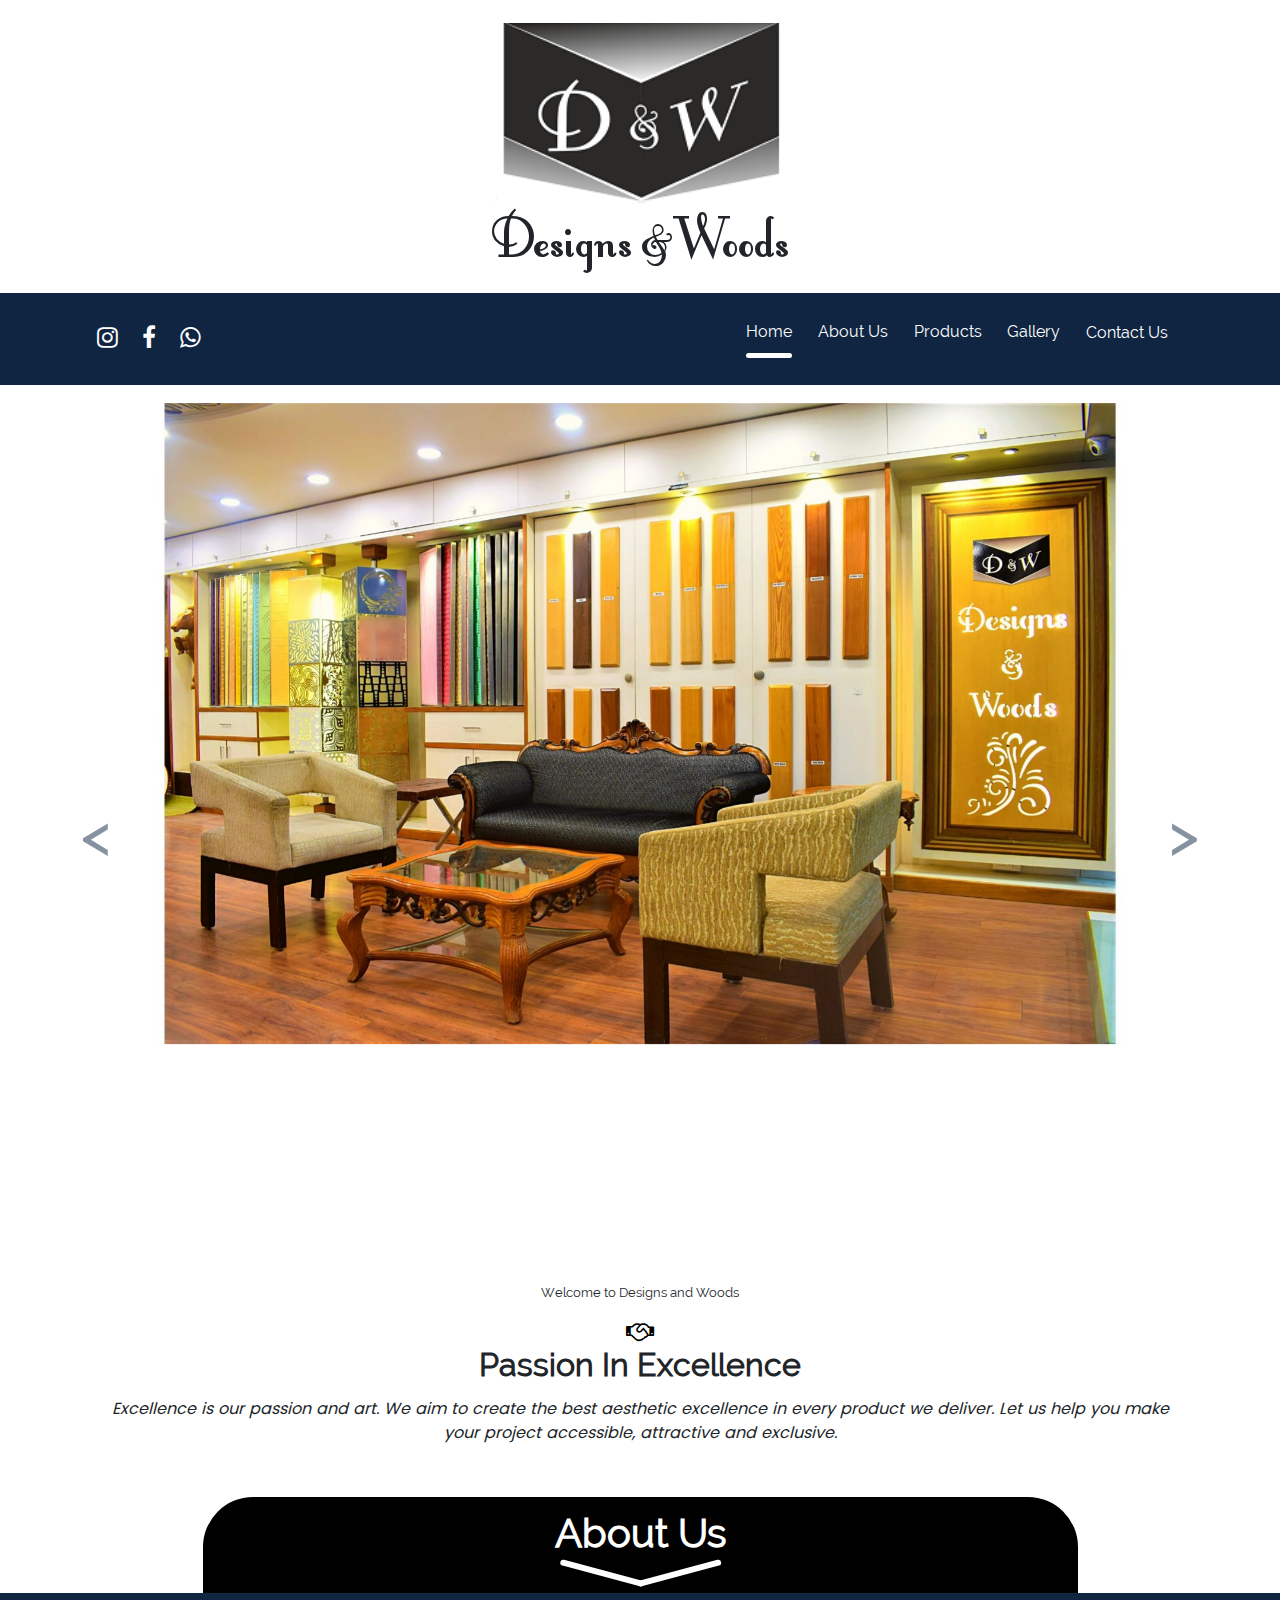
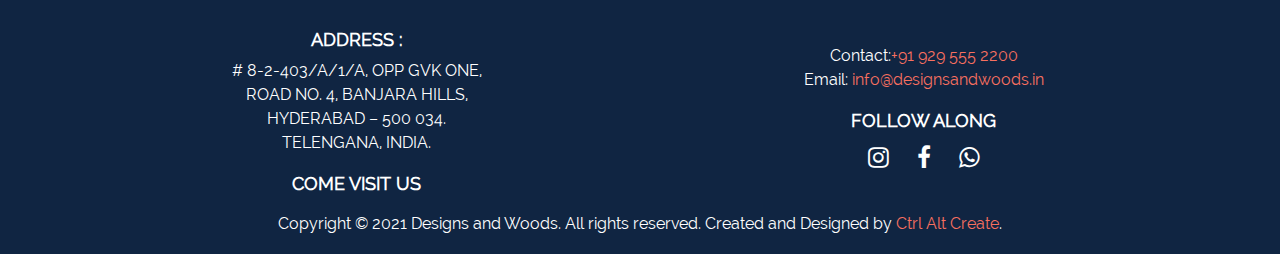
==== commit 4a4818ae: "ctrl alt create" ====
--- a/index.html
+++ b/index.html
@@ -423,7 +423,8 @@
                         </a>
                 </div>
             </div>
-            Copyright &copy; 2020 Designs and Woods. All rights reserved.
+            Copyright &copy; 2021 Designs and Woods. All rights reserved. Created and Designed by <a href="https://ctrlaltcreate.in">Ctrl Alt Create</a>.
+
         </div>
         </footer>
         <script src="resources/bootstrap/jquery.min.js"></script>
--- a/resources/css/main.css
+++ b/resources/css/main.css
@@ -1 +1,1150 @@
-@font-face {font-family: "Raleway";src: url('../fonts/Raleway-Regular.woff');font-display: swap;}@font-face {font-family: 'FontleroyBrown';src: url('../fonts/FontleroyBrownNF.ttf');font-display: swap;}@font-face {font-family: "Poppins";src: url('../fonts/Poppins-Regular.woff');font-display: swap;}* {-webkit-touch-callout: none;/* iOS Safari */-webkit-user-select: none;/* Safari */-khtml-user-select: none;/* Konqueror HTML */-moz-user-select: none;/* Old versions of Firefox */-ms-user-select: none;/* Internet Explorer/Edge */user-select: none;outline: none;z-index: 1;}*:focus,*:hover {outline: none !important;}body {overflow-x: hidden;font-family: "Raleway";}/*top logo header*/section {height: 30vh;text-align: center;}section div {height: 25vh;margin: 2.5vh;}section div a {color: #000;text-decoration: none;}section div a:hover {color: #000;text-decoration: none;}section div a img {height: 20vh;}section div h1 {font-family: "FontleroyBrown";font-weight: 500;font-size: 8vh;margin-top: -5px;letter-spacing: 0px;}/*end logo header*//*nav css*/.navdisplay {top: 2%;display: none;z-index: 1;width: 50px;height: 50px;padding: 10px;background-color: #fff;border-radius: 60px;transition: 1s;-webkit-transition: 1s;-moz-transition: 1s;padding-top: 0px;padding-bottom: 0px;outline: none;}.navdisplay:after,.navdisplay:before,.navdisplay div {border-radius: 3px;content: '';display: block;height: 5.5px;margin: 4px 0;transition: all .2s ease-in-out;-webkit-transition: all .2s ease-in-out;-moz-transition: all .2s ease-in-out;background-color: rgba(0, 0, 0, 1);}.navhide {z-index: 1;background-color: #fff;border-radius: 60px;-webkit-transition: 1s;-moz-transition: 1s;transition: 1s;padding-top: 0px;padding-bottom: 0px;}.navhide:after,.navhide:before,.navhide div {border-radius: 3px;content: '';display: block;height: 5px;margin: 4px 0;transition: all .2s ease-in-out;-webkit-transition: all .2s ease-in-out;-moz-transition: all .2s ease-in-out;background-color: rgba(0, 0, 0, 1);}.navhide:before {transform: translateY(9px) rotate(135deg);}.navhide:after {transform: translateY(-10px) rotate(-135deg);}.navhide div {transform: scale(0);}.setwidth {width: fit-content;width: -moz-fit-content;width: -webkit-fit-content;}header div.container {display: flex;flex-wrap: wrap;}.navbar-brand img {height: 3.6vw;width: 4.4vw;}header {position: sticky;top: 0px;background-color: #102542;z-index: 5;color: #fff;}nav ul li a {margin: 1vw;}button.butt {color: #fff;margin: 2vh 0vh;}nav ul li a button {border: none;padding: 2%;background-color: transparent;font-weight: 500;margin: 2vh 2vh;margin-bottom: 0px;}nav ul li a button:hover {transform: scale(1.2);}.btn {margin: auto 0vh;}.navbar-brand {display: none;}.social-media {display: flex;margin-right: auto;}.btn-instagram {background-color: transparent;border: none;}.btn-instagram:hover,.btn-instagram:active {background-color: transparent;border: none;}.btn-facebook {background-color: transparent;border: none;}.btn-facebook:hover,.btn-facebook:active {background-color: transparent;border: none;}.btn-whatsapp {background-color: transparent;border: none;}.btn-whatsapp:hover,.btn-whatsapp:active {background-color: transparent;border: none;}nav ul li:nth-child(6) {display: none;}.nav-a:after {border-radius: 3px;content: '';display: block;height: 5px;width: 100%;background-color: white;margin-top: 1vh;transition: 1s;-moz-transition: 1s;-webkit-transition: 1s;}.navbar.navbar-expand-md.setwidth {margin-bottom: 0px;}@media screen and (max-width:766px) {.navbar-brand {line-height: 0px;height: fit-content;height: -moz-fit-content;height: -webkit-fit-content;margin: 1.5%;margin-right: auto;display: block;}.navbar-brand img {height: 45px;width: 55px;}.navdisplay {display: block;margin: auto 0px;}.setwidth {width: 100%;}section {/* display: none; */height: 25vh;}section div a img {height: 15vh;}.navbar.navbar-expand-md.setwidth {padding: 0px;width: 100vw;margin: 0px -30px;}nav ul li:nth-child(6) {display: block;margin: 3%;}nav ul li {text-align: center;}nav ul li a button:hover {transform: none;}#header {padding: 10px;}.social-media {margin-right: 0;}}/* end nav *//* body *//* carousel */.carousel-item {height: 100vh;/* background-image: url(../images/slideshow/background.png); */}.carousel-item .container {background-size: contain;background-repeat: no-repeat;height: 96vh;margin-top: 2vh;margin-bottom: 2vh;font-family: "Poppins";}.carousel-item:not(.first) .container .col-sm-3 div {margin-left: 30px;}.carousel-item:nth-child(1) .container {background-image: url(../images/slideshow/1.jpg);}.carousel-item:nth-child(2) .container {background-image: url(../images/slideshow/2.jpg);}.carousel-item:nth-child(3) .container {background-image: url(../images/slideshow/3.jpg);}.carousel-item:nth-child(4) .container {background-image: url(../images/slideshow/4.jpg);}.carousel-item:nth-child(5) .container {background-image: url(../images/slideshow/5.jpg);}.carousel-item:nth-child(6) .container {background-image: url(../images/slideshow/6.jpg);}.carousel-item:nth-child(7) .container {background-image: url(../images/slideshow/7.jpg);}.carousel-item:nth-child(8) .container {background-image: url(../images/slideshow/8.jpg);}.carousel-item:nth-child(9) .container {background-image: url(../images/slideshow/9.jpg);}.carousel-item:nth-child(10) .container {background-image: url(../images/slideshow/10.jpg);}.carousel-item:nth-child(11) .container {background-image: url(../images/slideshow/11.jpg);}.carousel-item h1 {font-size: xxx-large!important;font-weight: 900;margin: 5px 0px;color: #fff;font-family: "Poppins"!important;}.carousel-item p {font-weight: 900;font-size: x-large;color: lightgreen;}.carousel-item .col-sm-3 div,.carousel-item .col-sm-6 div {transform: translateX(1500px);-moz-transform: translateX(1500px);-webkit-transform: translateX(1500px);}.carousel-item .col-sm-3,.carousel-item .col-sm-6 {display: flex;height: 100%;padding: 0px;}.col-sm-6 div p {width: 90%;text-align: center;}.carousel-item .col-sm-3 div,.carousel-item .col-sm-6 div {height: fit-content;margin: auto;text-align: center;}.carousel-control-next span,.carousel-control-prev span {display: none;}.carousel-control-next:after {content: '>';font-size: 55px;font-weight: 900;color: #102542;}.carousel-control-prev:after {content: '<';font-size: 55px;font-weight: 900;color: #102542;}.vertalign {height: 100%;display: flex;}.logoandtagline {margin: auto 0px;}.home h1 {font-family: 'Raleway';font-size: 70px;font-weight: 900;}.home h3 {font-size: 20px;font-family: 'Poppins';}.flip-card-back .flip-card-back .col-sm-12 {width: 50%;padding: 0px;display: flex;}.flip-card-back .col-sm-12 {height: 100%;display: flex;}.flip-card-back .col-sm-12 p {height: fit-content;height: -webkit-fit-content;height: -moz-fit-content;width: 100%;margin-top: auto;margin-bottom: auto;padding: 15px;font-size: large;}.carouselanimation.active .container .col-sm-3 div,.carouselanimation.active .container .col-sm-6 div {visibility: visible;transform: translateX(0px);-webkit-transform: translateX(0px);-moz-transform: translateX(0px);transition: 1s;-webkit-transition: 1s;-moz-transition: 1s;}.collapse.show,.collapse.in {display: block;}/* @media screen and (max-width:1024px) {#myCarousel,.carousel-item,.carousel-inner {height: 70vh;width: 100%;}.carousel-item {height: 100%;width: 100%;}.carousel-item .container {height: 70vh;width: 100%;}.carousel-item div h1 {font-size: x-large !important;}.carousel-item div p {font-size: medium;}} */@media screen and (max-width:870px) {#myCarousel,.carousel-item,.carousel-inner {height: 100vh;width: 100%;}.carousel-item {height: 100%;width: 100%;}.carousel-item .container {height: 100vh;width: 100%;}.carousel-item div h1 {font-size: large !important;}.carousel-item div p {font-size: small;}}@media screen and (max-width:800px) {.carousel-item:not(.first) .container .col-sm-3 div {margin-left: 0px;}#myCarousel,.carousel-item,.carousel-inner {height: 70vh;}.carousel-item {height: 100%;}.carousel-item .container {height: 70vh;}}@media screen and (max-width:766px) {.carousel-item .col-sm-3 div,.carousel-item .col-sm-6 div {transform: translateX(1000px);-moz-transform: translateX(1000px);-webkit-transform: translateX(1000px);}.logoandtagline {margin: 5vh 0px;text-align: center;width: 100%;height: fit-content;height: -moz-fit-content;height: -webkit-fit-content;}.home h1 {font-size: 35px;}.home h3 {font-size: 15px;}#myCarousel {height: 70vh;}.carousel-item,.carousel-inner {height: 70vh;}.carousel-item {height: 70vh;/* background-image: url(../images/slideshow/backgroundmobile.png); */}.carousel-item .col-sm-3,.carousel-item .col-sm-6 {height: 29%;}.carousel-item div h1 {font-size: x-large!important;text-align: center;}.carousel-item div p {font-size: small;text-align: center;}.carousel-item .container {background-size: contain;background-repeat: no-repeat;height: 100%;margin-top: 2vh;margin-bottom: 0%;}.carousel-item:nth-child(1) .container {background-image: url(../images/slideshow/mobile/1.jpg);}.carousel-item:nth-child(2) .container {background-image: url(../images/slideshow/mobile/2.jpg);}.carousel-item:nth-child(3) .container {background-image: url(../images/slideshow/mobile/3.jpg);}.carousel-item:nth-child(4) .container {background-image: url(../images/slideshow/mobile/4.jpg);}.carousel-item:nth-child(5) .container {background-image: url(../images/slideshow/mobile/5.jpg);}.carousel-item:nth-child(6) .container {background-image: url(../images/slideshow/mobile/6.jpg);}.carousel-item:nth-child(7) .container {background-image: url(../images/slideshow/mobile/7.jpg);}.carousel-item:nth-child(8) .container {background-image: url(../images/slideshow/mobile/8.jpg);}.carousel-item:nth-child(9) .container {background-image: url(../images/slideshow/mobile/9.jpg);}.carousel-item:nth-child(10) .container {background-image: url(../images/slideshow/mobile/10.jpg);}.carousel-item:nth-child(11) .container {background-image: url(../images/slideshow/mobile/11.jpg);}.carousel-control-next:after,.carousel-control-prev:after {font-size: 30px;}#products .container,#products .container .col-sm-6 {padding: 0px;}}/* welcome quote */.welcome-quote {text-align: center;/* margin: 2vw; */height: fit-content;height: -webkit-fit-content;height: -moz-fit-content;/* padding: 5vh 0vh; */}.welcome-quote .container {padding-bottom: 2vw;height: 100%;display: flex;}.welcome-quote .container div {margin: auto 0vw;}.welcome-quote h4 {font-weight: 500;font-size: small;}.welcome-quote h2 {font-weight: 900;}.welcome-quote .container blockquote {font-family: "Poppins";}.hrline {width: 80%;text-align: center;border-bottom: 1px solid rgba(128, 128, 128);line-height: 0.1em;margin: 10px 10% 20px;}.hrline span {padding: 0 10px;font-size: small;}i:before {font-size: 22px;color: #000;}.aboutuscards .flip-card-back .col-sm-12 {display: none;}.aboutuscards-visible .flip-card-back .col-sm-12 {display: flex;}@media screen and (max-width:766px) {.welcome-quote {margin: 2vw 0vw;}}/* about and touch scroll effect*/#about {/* background-color: #f87060; */text-align: center;transition: 1s;}#about .row .col-sm-6 {padding: 0px;}#about button {margin: 1vw auto;margin-bottom: 0px;padding: 1vw;width: 70%;/* background-color: #f87060; */background-color: black;border: none;border-top-left-radius: 50px;border-top-right-radius: 50px;}#about button h1 {font-weight: 900;width: fit-content;width: -moz-fit-content;width: width-fit-content;margin: auto;color: #fff;}#about button h1 span:before,#about button h1 span:after {border-radius: 3px;content: '';display: block;height: 5.5px;margin: 4px 0;background-color: #fff;/* background-color: rgba(0, 0, 0, 1); */width: 50%;-moz-width: 40%;transition: 1s;-moz-transition: 1s;-webkit-transition: 1s;}#about button h1 span:before {transform: translateY(9px) translateX(4px) rotate(15deg);-webkit-transform: translateY(9px) translateX(4px) rotate(15deg);-moz-transform: translateY(9px) translateX(4px) rotate(15deg);}#about button h1 span:after {transform: translateY(-0.5px) translateX(96%) rotate(165deg);-webkit-transform: translateY(-0.5px) translateX(96%) rotate(165deg);-moz-transform: translateY(-0.5px) translateX(96%) rotate(165deg);}#about button.about-width h1 span {background-color: white;height: 50px;width: 50px;border-radius: 200px;}#about button.about-width h1 span:before,#about button.about-width h1 span:after {border-radius: 3px;content: '';display: block;height: 5.5px;margin: 4px 0;background-color: #fff;width: 20%;margin-left: 40%;margin-right: 40%;transition: 1s;-webkit-transition: 1s;-moz-transition: 1s;}#about button.about-width h1 span:before {transform: translateY(9px) translateX(0px) rotate(45deg);}#about button.about-width h1 span:after {transform: translateY(0px) translateX(0%) rotate(135deg);}#about .about-width {width: 102%;margin-left: -15px;margin-right: -15px;border-top-left-radius: 0px;border-top-right-radius: 0px;}.about {transition: 1s;-moz-transition: 1s;-webkit-transition: 1s;}.aboutuscards-visible {height: 100vh;margin-bottom: 8vh;}.aboutdiv .row {height: 0px;top: 0px;position: absolute;z-index: 0;transition: 1s;-moz-transition: 1s;-webkit-transition: 1s;margin-left: 0px;margin-right: 0px;}.aboutdiv .row .col-sm-6,.aboutdiv .row .col-sm-6 h3,.aboutdiv .row .col-sm-6 p,.aboutdiv .row .col-sm-6 h6 {visibility: hidden;height: 0px;}.aboutdiv-visible .row {height: fit-content;height: -webkit-fit-content;height: -moz-fit-content;position: relative;z-index: 1;transition: 1s;-webkit-transition: 1s;-moz-transition: 1s;}.aboutdiv-visible .row .col-sm-6,.aboutdiv-visible .row .col-sm-6 h3,.aboutdiv-visible .row .col-sm-6 p,.aboutdiv-visible .row .col-sm-6 h6 {visibility: visible;height: fit-content;height: -moz-fit-content;height: -webkit-fit-content;}.aboutuscards .row {height: 46%;margin: 2%;}.aboutuscards .col-sm-6 {height: 100% !important;}.flip-card {height: 100%;}.body {max-height: 186vh;}.bodyheight {max-height: fit-content;max-height: -webkit-fit-content;max-height: -moz-fit-content;}.col-sm-6 h6 {font-weight: 700;font-family: "Raleway";font-size: large;margin-top: 1vw;}.col-sm-6 h3 {font-weight: 800;margin: 2vw 0vw;margin-bottom: 1vw;}.col-sm-6 .inspiration p {font-family: "Poppins";text-align: justify;width: 100%;}p span {float: right;font-weight: 900;}.inspiration p {font-family: "Poppins";}.col-sm-6 {margin-top: auto;margin-bottom: auto;}/* flip cards */.flip-card {background-color: transparent;/* margin-top: 5vh; */perspective: 1000px;margin: 2vh;}.flip-card:hover .flip-card-inner {transform: rotateY(180deg);-webkit-transform: rotateY(180deg);-moz-transform: rotateY(180deg);}.flip-card-front,.flip-card-back {position: absolute;width: 100%;height: 100%;left: 0px;top: 0px;backface-visibility: hidden;-webkit-backface-visibility: hidden;-moz-backface-visibility: hidden;display: flex;text-align: center;border: 2px solid black;}.flip-card-inner {position: relative;text-align: center;transition: transform 1s;-webkit-transition: -webkit-transform 1s;-moz-transition: -moz-transform 1s;transform-style: preserve-3d;-webkit-transform-style: preserve-3d;-moz-transform-style: preserve-3d;height: 100%;}.flip-card-back {background-color: #f87060;color: rgb(255, 255, 255);transform: rotateY(180deg);-webkit-transform: rotateY(180deg);-moz-transform: rotateY(180deg);position: absolute;height: 100%;}.flip-card .flip-card-front div {margin: auto;color: white;text-transform: uppercase;text-align: center;}.flip-card-front button {display: none;}.flip-card div p {text-align: justify;}.row:nth-child(odd) .col-sm-6:nth-child(1) .flip-card-front button {background-color: white;color: black;}.row:nth-child(odd) .col-sm-6:nth-child(2) .flip-card-front button {background-color: black;color: white;}.row:nth-child(even) .col-sm-6:nth-child(1) .flip-card-front button {background-color: black;color: white;}.row:nth-child(even) .col-sm-6:nth-child(2) .flip-card-front button {background-color: white;color: black;}.row:nth-child(1) .col-sm-6:nth-child(1) .flip-card-front button,.row:nth-child(2).col-sm-6:nth-child(2) .flip-card-front button {background-color: white;color: black;}.row:nth-child(1) .col-sm-6:nth-child(2) .flip-card-front button,.row:nth-child(2).col-sm-6:nth-child(1) .flip-card-front button {background-color: black;color: white;}div h1 {font-weight: 900;}.flip-card-front {background-color: black;}@media screen and (max-width:766px) {.col-sm-6 h3 {margin-top: 3vh;font-size: 25px;}.col-sm-6 p {margin-bottom: 0vh;}#about button {width: 90%;}.aboutuscards-visible {height: 300vh;}.aboutuscards-visible .row {height: 50%;margin: 0px;}#about .about-width {width: 108%;}.flip-card {height: 100%;margin: 0vh;}.flip-card-front,.flip-card-back {height: 96%;margin: 2% 0;}.flip-card-back .col-sm-6 {margin: 0 !important;width: 100%;}.aboutuscards .col-sm-6 {height: 50% !important;padding: 0px;}.aboutuscards {padding: 0px;}.flip-card-back .flip-card-back .col-sm-12:nth-child(2) p {margin: auto 0vw;padding: 3vh;}.flip-card-back .flip-card-back .col-sm-12:nth-child(2) {bottom: 0px;position: absolute;}.flip-card-back .flip-card-back .col-sm-12 {width: 100%;height: 50%;margin-right: -50%;}.flip-card-front button {display: block;padding: 3px;margin: 2vh auto;border: none;background-color: black;color: white;padding: 3px;}.about {height: 14vh;}#about button h1 span:before {transform: translateY(9px) translateX(3px) rotate(15deg);}#about button h1 span:after {transform: translateY(-1px) translateX(95%) rotate(165deg);}.aboutuscards .row {margin-left: 0px;margin-right: 0px;}}/* footer */footer {background-color: #102542;text-align: center;}.social-media-footer {padding: 2vh;}.social-media-footer .btn {background-color: transparent;margin: auto;width: fit-content;width: -webkit-fit-content;width: -moz-fit-content;}.social-media-footer a {text-decoration: none;color: #f87060;margin-bottom: 2vh;}.social-media-footer h6 {text-transform: uppercase;font-weight: 900;margin-top: 2vh;}.fa-instagram:before,.fa-whatsapp:before,.fa-facebook:before {color: white;font-size: x-large;margin-top: auto;margin-bottom: auto;}/* end body *//* * {background: #000 !important;color: #0f0 !important;outline: solid #f00 1px !important;} */+@font-face {
+    font-family: "Raleway";
+    src: url('../fonts/Raleway-Regular.woff');
+    font-display: swap;
+}
+
+@font-face {
+    font-family: 'FontleroyBrown';
+    src: url('../fonts/FontleroyBrownNF.ttf');
+    font-display: swap;
+}
+
+@font-face {
+    font-family: "Poppins";
+    src: url('../fonts/Poppins-Regular.woff');
+    font-display: swap;
+}
+
+* {
+    -webkit-touch-callout: none;
+    /* iOS Safari */
+    -webkit-user-select: none;
+    /* Safari */
+    -khtml-user-select: none;
+    /* Konqueror HTML */
+    -moz-user-select: none;
+    /* Old versions of Firefox */
+    -ms-user-select: none;
+    /* Internet Explorer/Edge */
+    user-select: none;
+    outline: none;
+    z-index: 1;
+}
+
+*:focus,
+*:hover {
+    outline: none !important;
+}
+
+body {
+    overflow-x: hidden;
+    font-family: "Raleway";
+}
+
+
+/*top logo header*/
+
+section {
+    height: 30vh;
+    text-align: center;
+}
+
+section div {
+    height: 25vh;
+    margin: 2.5vh;
+}
+
+section div a {
+    color: #000;
+    text-decoration: none;
+}
+
+section div a:hover {
+    color: #000;
+    text-decoration: none;
+}
+
+section div a img {
+    height: 20vh;
+}
+
+section div h1 {
+    font-family: "FontleroyBrown";
+    font-weight: 500;
+    font-size: 8vh;
+    margin-top: -5px;
+    letter-spacing: 0px;
+}
+
+
+/*end logo header*/
+
+
+/*nav css*/
+
+.navdisplay {
+    top: 2%;
+    display: none;
+    z-index: 1;
+    width: 50px;
+    height: 50px;
+    padding: 10px;
+    background-color: #fff;
+    border-radius: 60px;
+    transition: 1s;
+    -webkit-transition: 1s;
+    -moz-transition: 1s;
+    padding-top: 0px;
+    padding-bottom: 0px;
+    outline: none;
+}
+
+.navdisplay:after,
+.navdisplay:before,
+.navdisplay div {
+    border-radius: 3px;
+    content: '';
+    display: block;
+    height: 5.5px;
+    margin: 4px 0;
+    transition: all .2s ease-in-out;
+    -webkit-transition: all .2s ease-in-out;
+    -moz-transition: all .2s ease-in-out;
+    background-color: rgba(0, 0, 0, 1);
+}
+
+.navhide {
+    z-index: 1;
+    background-color: #fff;
+    border-radius: 60px;
+    -webkit-transition: 1s;
+    -moz-transition: 1s;
+    transition: 1s;
+    padding-top: 0px;
+    padding-bottom: 0px;
+}
+
+.navhide:after,
+.navhide:before,
+.navhide div {
+    border-radius: 3px;
+    content: '';
+    display: block;
+    height: 5px;
+    margin: 4px 0;
+    transition: all .2s ease-in-out;
+    -webkit-transition: all .2s ease-in-out;
+    -moz-transition: all .2s ease-in-out;
+    background-color: rgba(0, 0, 0, 1);
+}
+
+.navhide:before {
+    transform: translateY(9px) rotate(135deg);
+}
+
+.navhide:after {
+    transform: translateY(-10px) rotate(-135deg);
+}
+
+.navhide div {
+    transform: scale(0);
+}
+
+.setwidth {
+    width: fit-content;
+    width: -moz-fit-content;
+    width: -webkit-fit-content;
+}
+
+header div.container {
+    display: flex;
+    flex-wrap: wrap;
+}
+
+.navbar-brand img {
+    height: 3.6vw;
+    width: 4.4vw;
+}
+
+header {
+    position: sticky;
+    top: 0px;
+    background-color: #102542;
+    z-index: 5;
+    color: #fff;
+}
+
+nav ul li a {
+    margin: 1vw;
+}
+
+button.butt {
+    color: #fff;
+    margin: 2vh 0vh;
+}
+
+nav ul li a button {
+    border: none;
+    padding: 2%;
+    background-color: transparent;
+    font-weight: 500;
+    margin: 2vh 2vh;
+    margin-bottom: 0px;
+}
+
+nav ul li a button:hover {
+    transform: scale(1.2);
+}
+
+.btn {
+    margin: auto 0vh;
+}
+
+.navbar-brand {
+    display: none;
+}
+
+.social-media {
+    display: flex;
+    margin-right: auto;
+}
+
+.btn-instagram {
+    background-color: transparent;
+    border: none;
+}
+
+.btn-instagram:hover,
+.btn-instagram:active {
+    background-color: transparent;
+    border: none;
+}
+
+.btn-facebook {
+    background-color: transparent;
+    border: none;
+}
+
+.btn-facebook:hover,
+.btn-facebook:active {
+    background-color: transparent;
+    border: none;
+}
+
+.btn-whatsapp {
+    background-color: transparent;
+    border: none;
+}
+
+.btn-whatsapp:hover,
+.btn-whatsapp:active {
+    background-color: transparent;
+    border: none;
+}
+
+nav ul li:nth-child(6) {
+    display: none;
+}
+
+.nav-a:after {
+    border-radius: 3px;
+    content: '';
+    display: block;
+    height: 5px;
+    width: 100%;
+    background-color: white;
+    margin-top: 1vh;
+    transition: 1s;
+    -moz-transition: 1s;
+    -webkit-transition: 1s;
+}
+
+.navbar.navbar-expand-md.setwidth {
+    margin-bottom: 0px;
+}
+
+@media screen and (max-width:766px) {
+    .navbar-brand {
+        line-height: 0px;
+        height: fit-content;
+        height: -moz-fit-content;
+        height: -webkit-fit-content;
+        margin: 1.5%;
+        margin-right: auto;
+        display: block;
+    }
+    .navbar-brand img {
+        height: 45px;
+        width: 55px;
+    }
+    .navdisplay {
+        display: block;
+        margin: auto 0px;
+    }
+    .setwidth {
+        width: 100%;
+    }
+    section {
+        /* display: none; */
+        height: 25vh;
+    }
+    section div a img {
+        height: 15vh;
+    }
+    .navbar.navbar-expand-md.setwidth {
+        padding: 0px;
+        width: 100vw;
+        margin: 0px -30px;
+    }
+    nav ul li:nth-child(6) {
+        display: block;
+        margin: 3%;
+    }
+    nav ul li {
+        text-align: center;
+    }
+    nav ul li a button:hover {
+        transform: none;
+    }
+    #header {
+        padding: 10px;
+    }
+    .social-media {
+        margin-right: 0;
+    }
+}
+
+
+/* end nav */
+
+
+/* body */
+
+
+/* carousel */
+
+.carousel-item {
+    height: 100vh;
+    /* background-image: url(../images/slideshow/background.png); */
+}
+
+.carousel-item .container {
+    background-size: contain;
+    background-repeat: no-repeat;
+    height: 96vh;
+    margin-top: 2vh;
+    margin-bottom: 2vh;
+    font-family: "Poppins";
+}
+
+.carousel-item:not(.first) .container .col-sm-3 div {
+    margin-left: 30px;
+}
+
+.carousel-item:nth-child(1) .container {
+    background-image: url(../images/slideshow/1.jpg);
+}
+
+.carousel-item:nth-child(2) .container {
+    background-image: url(../images/slideshow/2.jpg);
+}
+
+.carousel-item:nth-child(3) .container {
+    background-image: url(../images/slideshow/3.jpg);
+}
+
+.carousel-item:nth-child(4) .container {
+    background-image: url(../images/slideshow/4.jpg);
+}
+
+.carousel-item:nth-child(5) .container {
+    background-image: url(../images/slideshow/5.jpg);
+}
+
+.carousel-item:nth-child(6) .container {
+    background-image: url(../images/slideshow/6.jpg);
+}
+
+.carousel-item:nth-child(7) .container {
+    background-image: url(../images/slideshow/7.jpg);
+}
+
+.carousel-item:nth-child(8) .container {
+    background-image: url(../images/slideshow/8.jpg);
+}
+
+.carousel-item:nth-child(9) .container {
+    background-image: url(../images/slideshow/9.jpg);
+}
+
+.carousel-item:nth-child(10) .container {
+    background-image: url(../images/slideshow/10.jpg);
+}
+
+.carousel-item:nth-child(11) .container {
+    background-image: url(../images/slideshow/11.jpg);
+}
+
+.carousel-item h1 {
+    font-size: xxx-large!important;
+    font-weight: 900;
+    margin: 5px 0px;
+    color: #fff;
+    font-family: "Poppins"!important;
+}
+
+.carousel-item p {
+    font-weight: 900;
+    font-size: x-large;
+    color: lightgreen;
+}
+
+.carousel-item .col-sm-3 div,
+.carousel-item .col-sm-6 div {
+    transform: translateX(1500px);
+    -moz-transform: translateX(1500px);
+    -webkit-transform: translateX(1500px);
+}
+
+.carousel-item .col-sm-3,
+.carousel-item .col-sm-6 {
+    display: flex;
+    height: 100%;
+    padding: 0px;
+}
+
+.col-sm-6 div p {
+    width: 90%;
+    text-align: center;
+}
+
+.carousel-item .col-sm-3 div,
+.carousel-item .col-sm-6 div {
+    height: fit-content;
+    margin: auto;
+    text-align: center;
+}
+
+.carousel-control-next span,
+.carousel-control-prev span {
+    display: none;
+}
+
+.carousel-control-next:after {
+    content: '>';
+    font-size: 55px;
+    font-weight: 900;
+    color: #102542;
+}
+
+.carousel-control-prev:after {
+    content: '<';
+    font-size: 55px;
+    font-weight: 900;
+    color: #102542;
+}
+
+.vertalign {
+    height: 100%;
+    display: flex;
+}
+
+.logoandtagline {
+    margin: auto 0px;
+}
+
+.home h1 {
+    font-family: 'Raleway';
+    font-size: 70px;
+    font-weight: 900;
+}
+
+.home h3 {
+    font-size: 20px;
+    font-family: 'Poppins';
+}
+
+.flip-card-back .flip-card-back .col-sm-12 {
+    width: 50%;
+    padding: 0px;
+    display: flex;
+}
+
+.flip-card-back .col-sm-12 {
+    height: 100%;
+    display: flex;
+}
+
+.flip-card-back .col-sm-12 p {
+    height: fit-content;
+    height: -webkit-fit-content;
+    height: -moz-fit-content;
+    width: 100%;
+    margin-top: auto;
+    margin-bottom: auto;
+    padding: 15px;
+    font-size: large;
+}
+
+.carouselanimation.active .container .col-sm-3 div,
+.carouselanimation.active .container .col-sm-6 div {
+    visibility: visible;
+    transform: translateX(0px);
+    -webkit-transform: translateX(0px);
+    -moz-transform: translateX(0px);
+    transition: 1s;
+    -webkit-transition: 1s;
+    -moz-transition: 1s;
+}
+
+.collapse.show,
+.collapse.in {
+    display: block;
+}
+
+
+/* @media screen and (max-width:1024px) {#myCarousel,.carousel-item,.carousel-inner {height: 70vh;width: 100%;}.carousel-item {height: 100%;width: 100%;}.carousel-item .container {height: 70vh;width: 100%;}.carousel-item div h1 {font-size: x-large !important;}.carousel-item div p {font-size: medium;}} */
+
+@media screen and (max-width:870px) {
+    #myCarousel,
+    .carousel-item,
+    .carousel-inner {
+        height: 100vh;
+        width: 100%;
+    }
+    .carousel-item {
+        height: 100%;
+        width: 100%;
+    }
+    .carousel-item .container {
+        height: 100vh;
+        width: 100%;
+    }
+    .carousel-item div h1 {
+        font-size: large !important;
+    }
+    .carousel-item div p {
+        font-size: small;
+    }
+}
+
+@media screen and (max-width:800px) {
+    .carousel-item:not(.first) .container .col-sm-3 div {
+        margin-left: 0px;
+    }
+    #myCarousel,
+    .carousel-item,
+    .carousel-inner {
+        height: 70vh;
+    }
+    .carousel-item {
+        height: 100%;
+    }
+    .carousel-item .container {
+        height: 70vh;
+    }
+}
+
+@media screen and (max-width:766px) {
+    .carousel-item .col-sm-3 div,
+    .carousel-item .col-sm-6 div {
+        transform: translateX(1000px);
+        -moz-transform: translateX(1000px);
+        -webkit-transform: translateX(1000px);
+    }
+    .logoandtagline {
+        margin: 5vh 0px;
+        text-align: center;
+        width: 100%;
+        height: fit-content;
+        height: -moz-fit-content;
+        height: -webkit-fit-content;
+    }
+    .home h1 {
+        font-size: 35px;
+    }
+    .home h3 {
+        font-size: 15px;
+    }
+    #myCarousel {
+        height: 70vh;
+    }
+    .carousel-item,
+    .carousel-inner {
+        height: 70vh;
+    }
+    .carousel-item {
+        height: 70vh;
+        /* background-image: url(../images/slideshow/backgroundmobile.png); */
+    }
+    .carousel-item .col-sm-3,
+    .carousel-item .col-sm-6 {
+        height: 29%;
+    }
+    .carousel-item div h1 {
+        font-size: x-large!important;
+        text-align: center;
+    }
+    .carousel-item div p {
+        font-size: small;
+        text-align: center;
+    }
+    .carousel-item .container {
+        background-size: contain;
+        background-repeat: no-repeat;
+        height: 100%;
+        margin-top: 2vh;
+        margin-bottom: 0%;
+    }
+    .carousel-item:nth-child(1) .container {
+        background-image: url(../images/slideshow/mobile/1.jpg);
+    }
+    .carousel-item:nth-child(2) .container {
+        background-image: url(../images/slideshow/mobile/2.jpg);
+    }
+    .carousel-item:nth-child(3) .container {
+        background-image: url(../images/slideshow/mobile/3.jpg);
+    }
+    .carousel-item:nth-child(4) .container {
+        background-image: url(../images/slideshow/mobile/4.jpg);
+    }
+    .carousel-item:nth-child(5) .container {
+        background-image: url(../images/slideshow/mobile/5.jpg);
+    }
+    .carousel-item:nth-child(6) .container {
+        background-image: url(../images/slideshow/mobile/6.jpg);
+    }
+    .carousel-item:nth-child(7) .container {
+        background-image: url(../images/slideshow/mobile/7.jpg);
+    }
+    .carousel-item:nth-child(8) .container {
+        background-image: url(../images/slideshow/mobile/8.jpg);
+    }
+    .carousel-item:nth-child(9) .container {
+        background-image: url(../images/slideshow/mobile/9.jpg);
+    }
+    .carousel-item:nth-child(10) .container {
+        background-image: url(../images/slideshow/mobile/10.jpg);
+    }
+    .carousel-item:nth-child(11) .container {
+        background-image: url(../images/slideshow/mobile/11.jpg);
+    }
+    .carousel-control-next:after,
+    .carousel-control-prev:after {
+        font-size: 30px;
+    }
+    #products .container,
+    #products .container .col-sm-6 {
+        padding: 0px;
+    }
+}
+
+
+/* welcome quote */
+
+.welcome-quote {
+    text-align: center;
+    /* margin: 2vw; */
+    height: fit-content;
+    height: -webkit-fit-content;
+    height: -moz-fit-content;
+    /* padding: 5vh 0vh; */
+}
+
+.welcome-quote .container {
+    padding-bottom: 2vw;
+    height: 100%;
+    display: flex;
+}
+
+.welcome-quote .container div {
+    margin: auto 0vw;
+}
+
+.welcome-quote h4 {
+    font-weight: 500;
+    font-size: small;
+}
+
+.welcome-quote h2 {
+    font-weight: 900;
+}
+
+.welcome-quote .container blockquote {
+    font-family: "Poppins";
+}
+
+.hrline {
+    width: 80%;
+    text-align: center;
+    border-bottom: 1px solid rgba(128, 128, 128);
+    line-height: 0.1em;
+    margin: 10px 10% 20px;
+}
+
+.hrline span {
+    padding: 0 10px;
+    font-size: small;
+}
+
+i:before {
+    font-size: 22px;
+    color: #000;
+}
+
+.aboutuscards .flip-card-back .col-sm-12 {
+    display: none;
+}
+
+.aboutuscards-visible .flip-card-back .col-sm-12 {
+    display: flex;
+}
+
+@media screen and (max-width:766px) {
+    .welcome-quote {
+        margin: 2vw 0vw;
+    }
+}
+
+
+/* about and touch scroll effect*/
+
+#about {
+    /* background-color: #f87060; */
+    text-align: center;
+    transition: 1s;
+}
+
+#about .row .col-sm-6 {
+    padding: 0px;
+}
+
+#about button {
+    margin: 1vw auto;
+    margin-bottom: 0px;
+    padding: 1vw;
+    width: 70%;
+    /* background-color: #f87060; */
+    background-color: black;
+    border: none;
+    border-top-left-radius: 50px;
+    border-top-right-radius: 50px;
+}
+
+#about button h1 {
+    font-weight: 900;
+    width: fit-content;
+    width: -moz-fit-content;
+    width: width-fit-content;
+    margin: auto;
+    color: #fff;
+}
+
+#about button h1 span:before,
+#about button h1 span:after {
+    border-radius: 3px;
+    content: '';
+    display: block;
+    height: 5.5px;
+    margin: 4px 0;
+    background-color: #fff;
+    /* background-color: rgba(0, 0, 0, 1); */
+    width: 50%;
+    -moz-width: 40%;
+    transition: 1s;
+    -moz-transition: 1s;
+    -webkit-transition: 1s;
+}
+
+#about button h1 span:before {
+    transform: translateY(9px) translateX(4px) rotate(15deg);
+    -webkit-transform: translateY(9px) translateX(4px) rotate(15deg);
+    -moz-transform: translateY(9px) translateX(4px) rotate(15deg);
+}
+
+#about button h1 span:after {
+    transform: translateY(-0.5px) translateX(96%) rotate(165deg);
+    -webkit-transform: translateY(-0.5px) translateX(96%) rotate(165deg);
+    -moz-transform: translateY(-0.5px) translateX(96%) rotate(165deg);
+}
+
+#about button.about-width h1 span {
+    background-color: white;
+    height: 50px;
+    width: 50px;
+    border-radius: 200px;
+}
+
+#about button.about-width h1 span:before,
+#about button.about-width h1 span:after {
+    border-radius: 3px;
+    content: '';
+    display: block;
+    height: 5.5px;
+    margin: 4px 0;
+    background-color: #fff;
+    width: 20%;
+    margin-left: 40%;
+    margin-right: 40%;
+    transition: 1s;
+    -webkit-transition: 1s;
+    -moz-transition: 1s;
+}
+
+#about button.about-width h1 span:before {
+    transform: translateY(9px) translateX(0px) rotate(45deg);
+}
+
+#about button.about-width h1 span:after {
+    transform: translateY(0px) translateX(0%) rotate(135deg);
+}
+
+#about .about-width {
+    width: 102%;
+    margin-left: -15px;
+    margin-right: -15px;
+    border-top-left-radius: 0px;
+    border-top-right-radius: 0px;
+}
+
+.about {
+    transition: 1s;
+    -moz-transition: 1s;
+    -webkit-transition: 1s;
+}
+
+.aboutuscards-visible {
+    height: 100vh;
+    margin-bottom: 8vh;
+}
+
+.aboutdiv .row {
+    height: 0px;
+    top: 0px;
+    position: absolute;
+    z-index: 0;
+    transition: 1s;
+    -moz-transition: 1s;
+    -webkit-transition: 1s;
+    margin-left: 0px;
+    margin-right: 0px;
+}
+
+.aboutdiv .row .col-sm-6,
+.aboutdiv .row .col-sm-6 h3,
+.aboutdiv .row .col-sm-6 p,
+.aboutdiv .row .col-sm-6 h6 {
+    visibility: hidden;
+    height: 0px;
+}
+
+.aboutdiv-visible .row {
+    height: fit-content;
+    height: -webkit-fit-content;
+    height: -moz-fit-content;
+    position: relative;
+    z-index: 1;
+    transition: 1s;
+    -webkit-transition: 1s;
+    -moz-transition: 1s;
+}
+
+.aboutdiv-visible .row .col-sm-6,
+.aboutdiv-visible .row .col-sm-6 h3,
+.aboutdiv-visible .row .col-sm-6 p,
+.aboutdiv-visible .row .col-sm-6 h6 {
+    visibility: visible;
+    height: fit-content;
+    height: -moz-fit-content;
+    height: -webkit-fit-content;
+}
+
+.aboutuscards .row {
+    height: 46%;
+    margin: 2%;
+}
+
+.aboutuscards .col-sm-6 {
+    height: 100% !important;
+}
+
+.flip-card {
+    height: 100%;
+}
+
+.body {
+    max-height: 186vh;
+}
+
+.bodyheight {
+    max-height: fit-content;
+    max-height: -webkit-fit-content;
+    max-height: -moz-fit-content;
+}
+
+.col-sm-6 h6 {
+    font-weight: 700;
+    font-family: "Raleway";
+    font-size: large;
+    margin-top: 1vw;
+}
+
+.col-sm-6 h3 {
+    font-weight: 800;
+    margin: 2vw 0vw;
+    margin-bottom: 1vw;
+}
+
+.col-sm-6 .inspiration p {
+    font-family: "Poppins";
+    text-align: justify;
+    width: 100%;
+}
+
+p span {
+    float: right;
+    font-weight: 900;
+}
+
+.inspiration p {
+    font-family: "Poppins";
+}
+
+.col-sm-6 {
+    margin-top: auto;
+    margin-bottom: auto;
+}
+
+
+/* flip cards */
+
+.flip-card {
+    background-color: transparent;
+    /* margin-top: 5vh; */
+    perspective: 1000px;
+    margin: 2vh;
+}
+
+.flip-card:hover .flip-card-inner {
+    transform: rotateY(180deg);
+    -webkit-transform: rotateY(180deg);
+    -moz-transform: rotateY(180deg);
+}
+
+.flip-card-front,
+.flip-card-back {
+    position: absolute;
+    width: 100%;
+    height: 100%;
+    left: 0px;
+    top: 0px;
+    backface-visibility: hidden;
+    -webkit-backface-visibility: hidden;
+    -moz-backface-visibility: hidden;
+    display: flex;
+    text-align: center;
+    border: 2px solid black;
+}
+
+.flip-card-inner {
+    position: relative;
+    text-align: center;
+    transition: transform 1s;
+    -webkit-transition: -webkit-transform 1s;
+    -moz-transition: -moz-transform 1s;
+    transform-style: preserve-3d;
+    -webkit-transform-style: preserve-3d;
+    -moz-transform-style: preserve-3d;
+    height: 100%;
+}
+
+.flip-card-back {
+    background-color: #f87060;
+    color: rgb(255, 255, 255);
+    transform: rotateY(180deg);
+    -webkit-transform: rotateY(180deg);
+    -moz-transform: rotateY(180deg);
+    position: absolute;
+    height: 100%;
+}
+
+.flip-card .flip-card-front div {
+    margin: auto;
+    color: white;
+    text-transform: uppercase;
+    text-align: center;
+}
+
+.flip-card-front button {
+    display: none;
+}
+
+.flip-card div p {
+    text-align: justify;
+}
+
+.row:nth-child(odd) .col-sm-6:nth-child(1) .flip-card-front button {
+    background-color: white;
+    color: black;
+}
+
+.row:nth-child(odd) .col-sm-6:nth-child(2) .flip-card-front button {
+    background-color: black;
+    color: white;
+}
+
+.row:nth-child(even) .col-sm-6:nth-child(1) .flip-card-front button {
+    background-color: black;
+    color: white;
+}
+
+.row:nth-child(even) .col-sm-6:nth-child(2) .flip-card-front button {
+    background-color: white;
+    color: black;
+}
+
+.row:nth-child(1) .col-sm-6:nth-child(1) .flip-card-front button,
+.row:nth-child(2).col-sm-6:nth-child(2) .flip-card-front button {
+    background-color: white;
+    color: black;
+}
+
+.row:nth-child(1) .col-sm-6:nth-child(2) .flip-card-front button,
+.row:nth-child(2).col-sm-6:nth-child(1) .flip-card-front button {
+    background-color: black;
+    color: white;
+}
+
+div h1 {
+    font-weight: 900;
+}
+
+.flip-card-front {
+    background-color: black;
+}
+
+@media screen and (max-width:766px) {
+    .col-sm-6 h3 {
+        margin-top: 3vh;
+        font-size: 25px;
+    }
+    .col-sm-6 p {
+        margin-bottom: 0vh;
+    }
+    #about button {
+        width: 90%;
+    }
+    .aboutuscards-visible {
+        height: 300vh;
+    }
+    .aboutuscards-visible .row {
+        height: 50%;
+        margin: 0px;
+    }
+    #about .about-width {
+        width: 108%;
+    }
+    .flip-card {
+        height: 100%;
+        margin: 0vh;
+    }
+    .flip-card-front,
+    .flip-card-back {
+        height: 96%;
+        margin: 2% 0;
+    }
+    .flip-card-back .col-sm-6 {
+        margin: 0 !important;
+        width: 100%;
+    }
+    .aboutuscards .col-sm-6 {
+        height: 50% !important;
+        padding: 0px;
+    }
+    .aboutuscards {
+        padding: 0px;
+    }
+    .flip-card-back .flip-card-back .col-sm-12:nth-child(2) p {
+        margin: auto 0vw;
+        padding: 3vh;
+    }
+    .flip-card-back .flip-card-back .col-sm-12:nth-child(2) {
+        bottom: 0px;
+        position: absolute;
+    }
+    .flip-card-back .flip-card-back .col-sm-12 {
+        width: 100%;
+        height: 50%;
+        margin-right: -50%;
+    }
+    .flip-card-front button {
+        display: block;
+        padding: 3px;
+        margin: 2vh auto;
+        border: none;
+        background-color: black;
+        color: white;
+        padding: 3px;
+    }
+    .about {
+        height: 14vh;
+    }
+    #about button h1 span:before {
+        transform: translateY(9px) translateX(3px) rotate(15deg);
+    }
+    #about button h1 span:after {
+        transform: translateY(-1px) translateX(95%) rotate(165deg);
+    }
+    .aboutuscards .row {
+        margin-left: 0px;
+        margin-right: 0px;
+    }
+}
+
+
+/* footer */
+
+footer {
+    background-color: #102542;
+    text-align: center;
+}
+
+.social-media-footer {
+    padding: 2vh;
+}
+
+.social-media-footer .btn {
+    background-color: transparent;
+    margin: auto;
+    width: fit-content;
+    width: -webkit-fit-content;
+    width: -moz-fit-content;
+}
+
+.social-media-footer a {
+    text-decoration: none;
+    color: #f87060;
+    margin-bottom: 2vh;
+}
+
+.social-media-footer h6 {
+    text-transform: uppercase;
+    font-weight: 900;
+    margin-top: 2vh;
+}
+
+.fa-instagram:before,
+.fa-whatsapp:before,
+.fa-facebook:before {
+    color: white;
+    font-size: x-large;
+    margin-top: auto;
+    margin-bottom: auto;
+}
+
+
+/* end body */
+
+
+/* * {background: #000 !important;color: #0f0 !important;outline: solid #f00 1px !important;} */